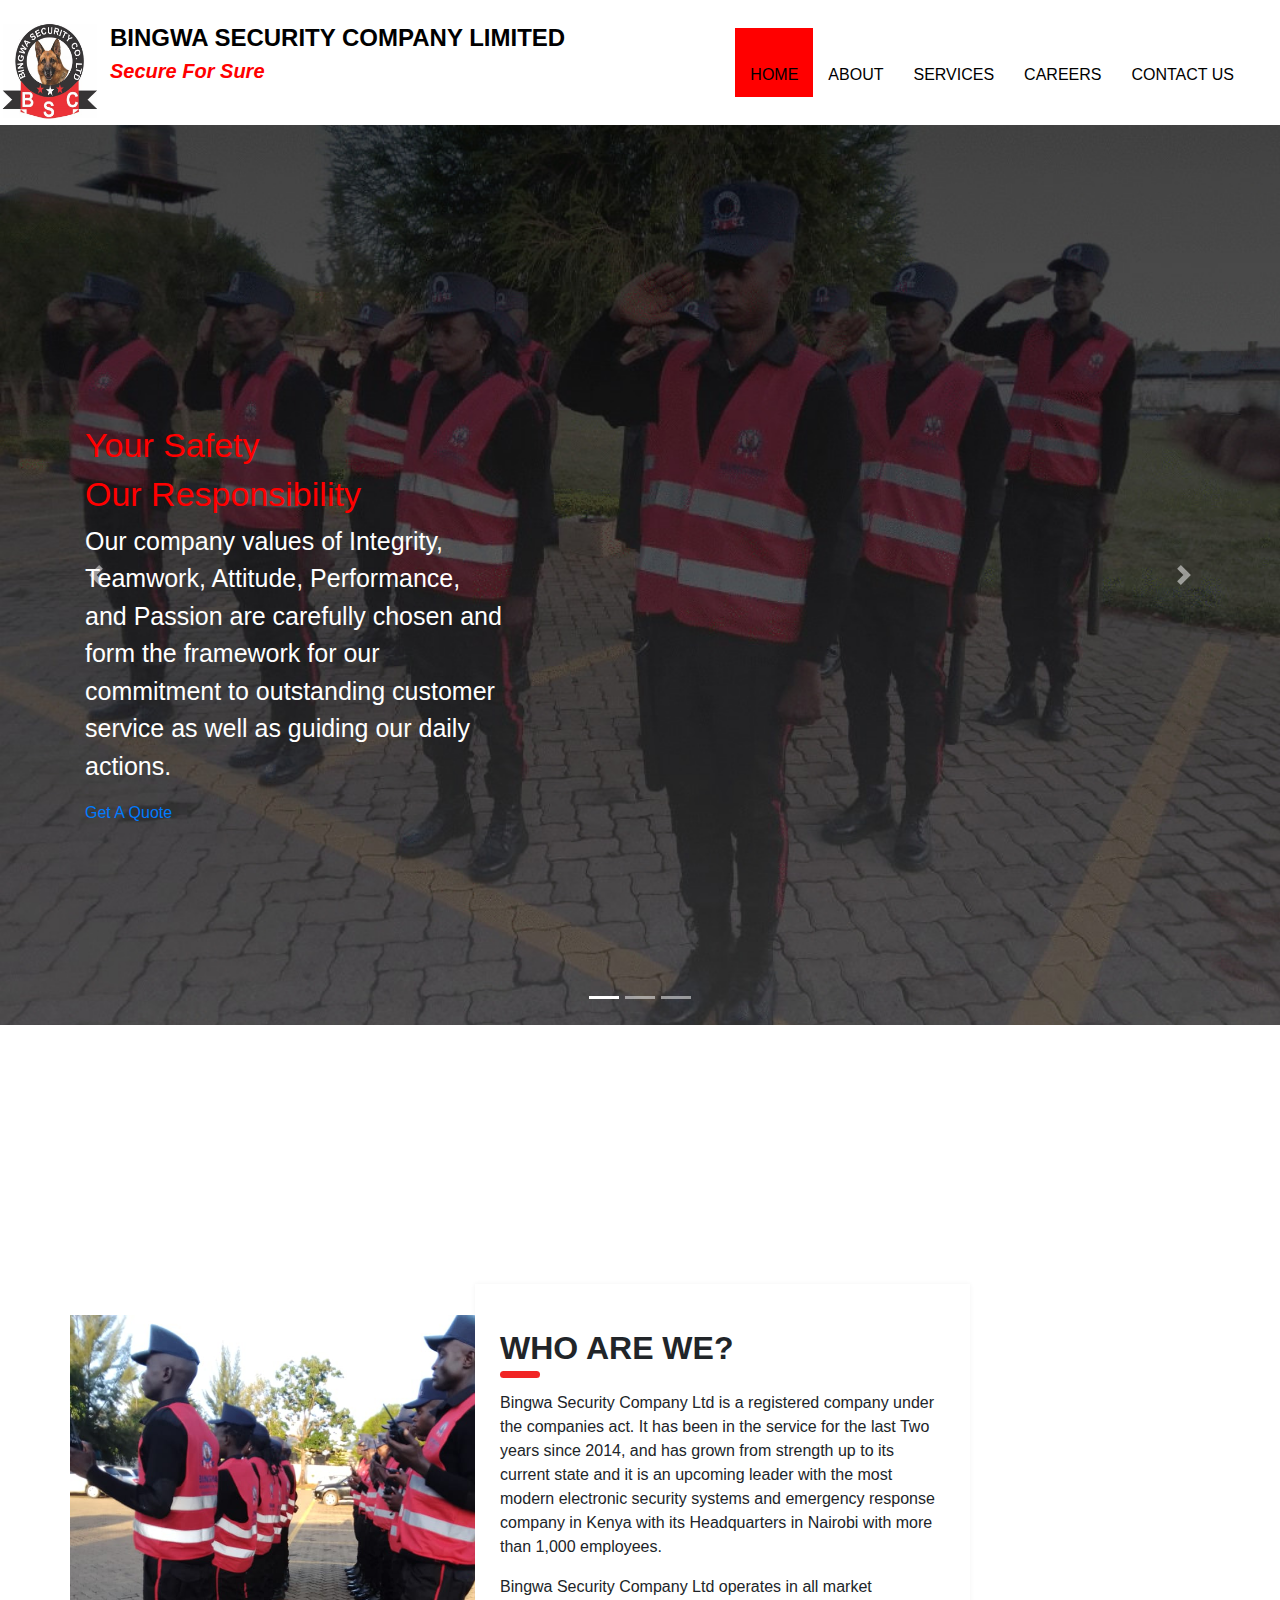
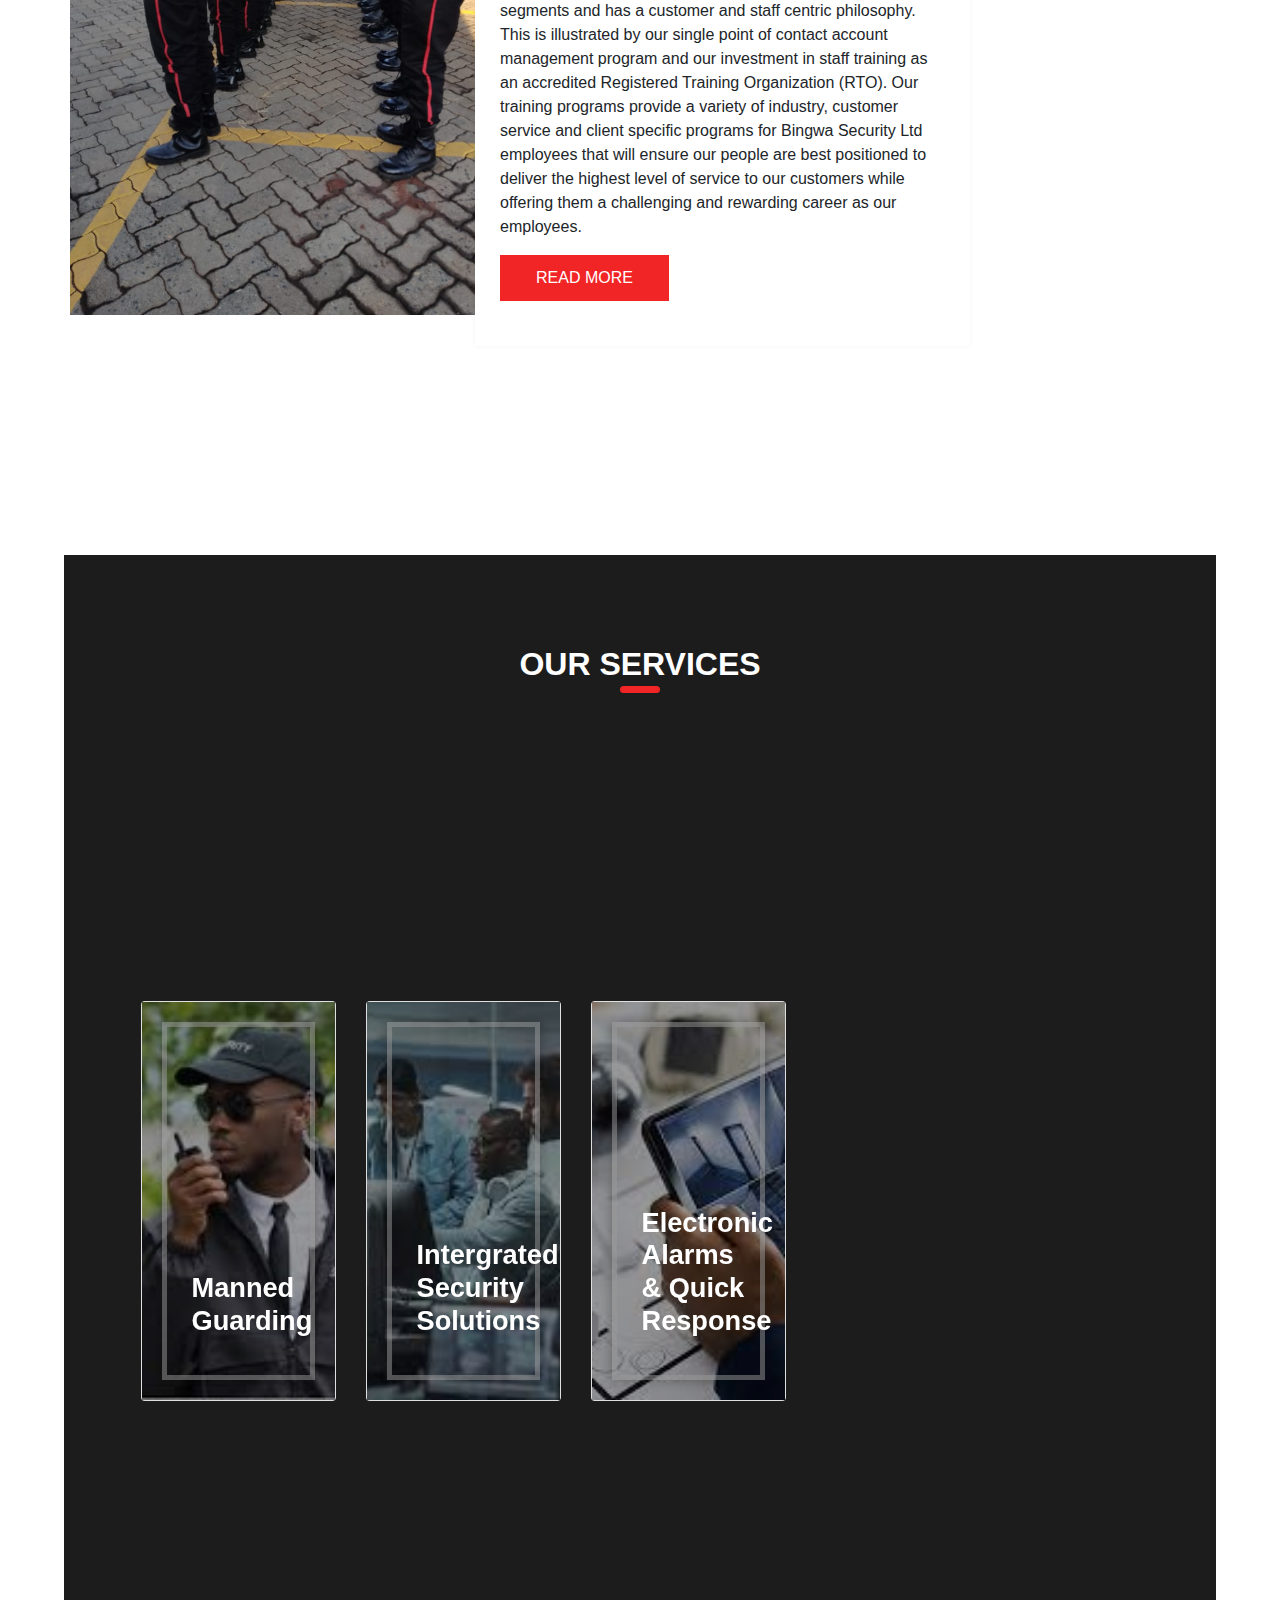
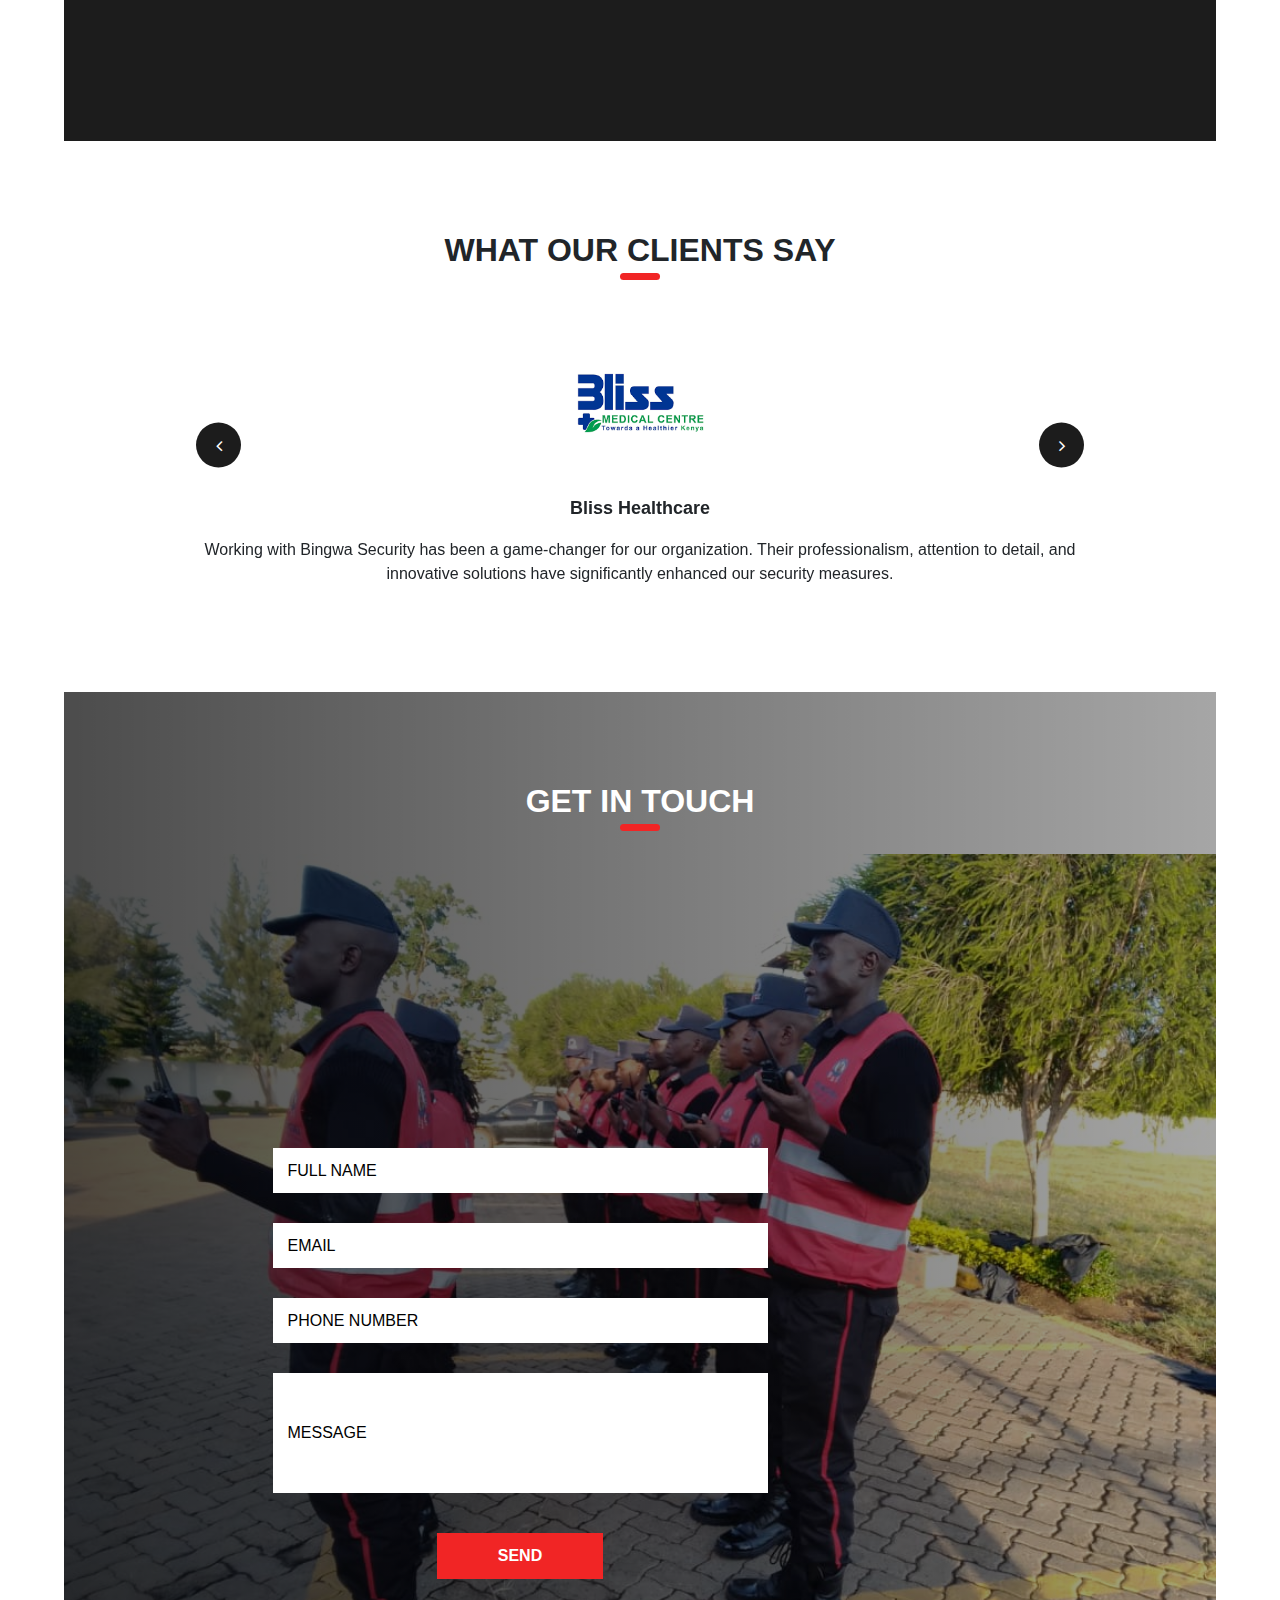
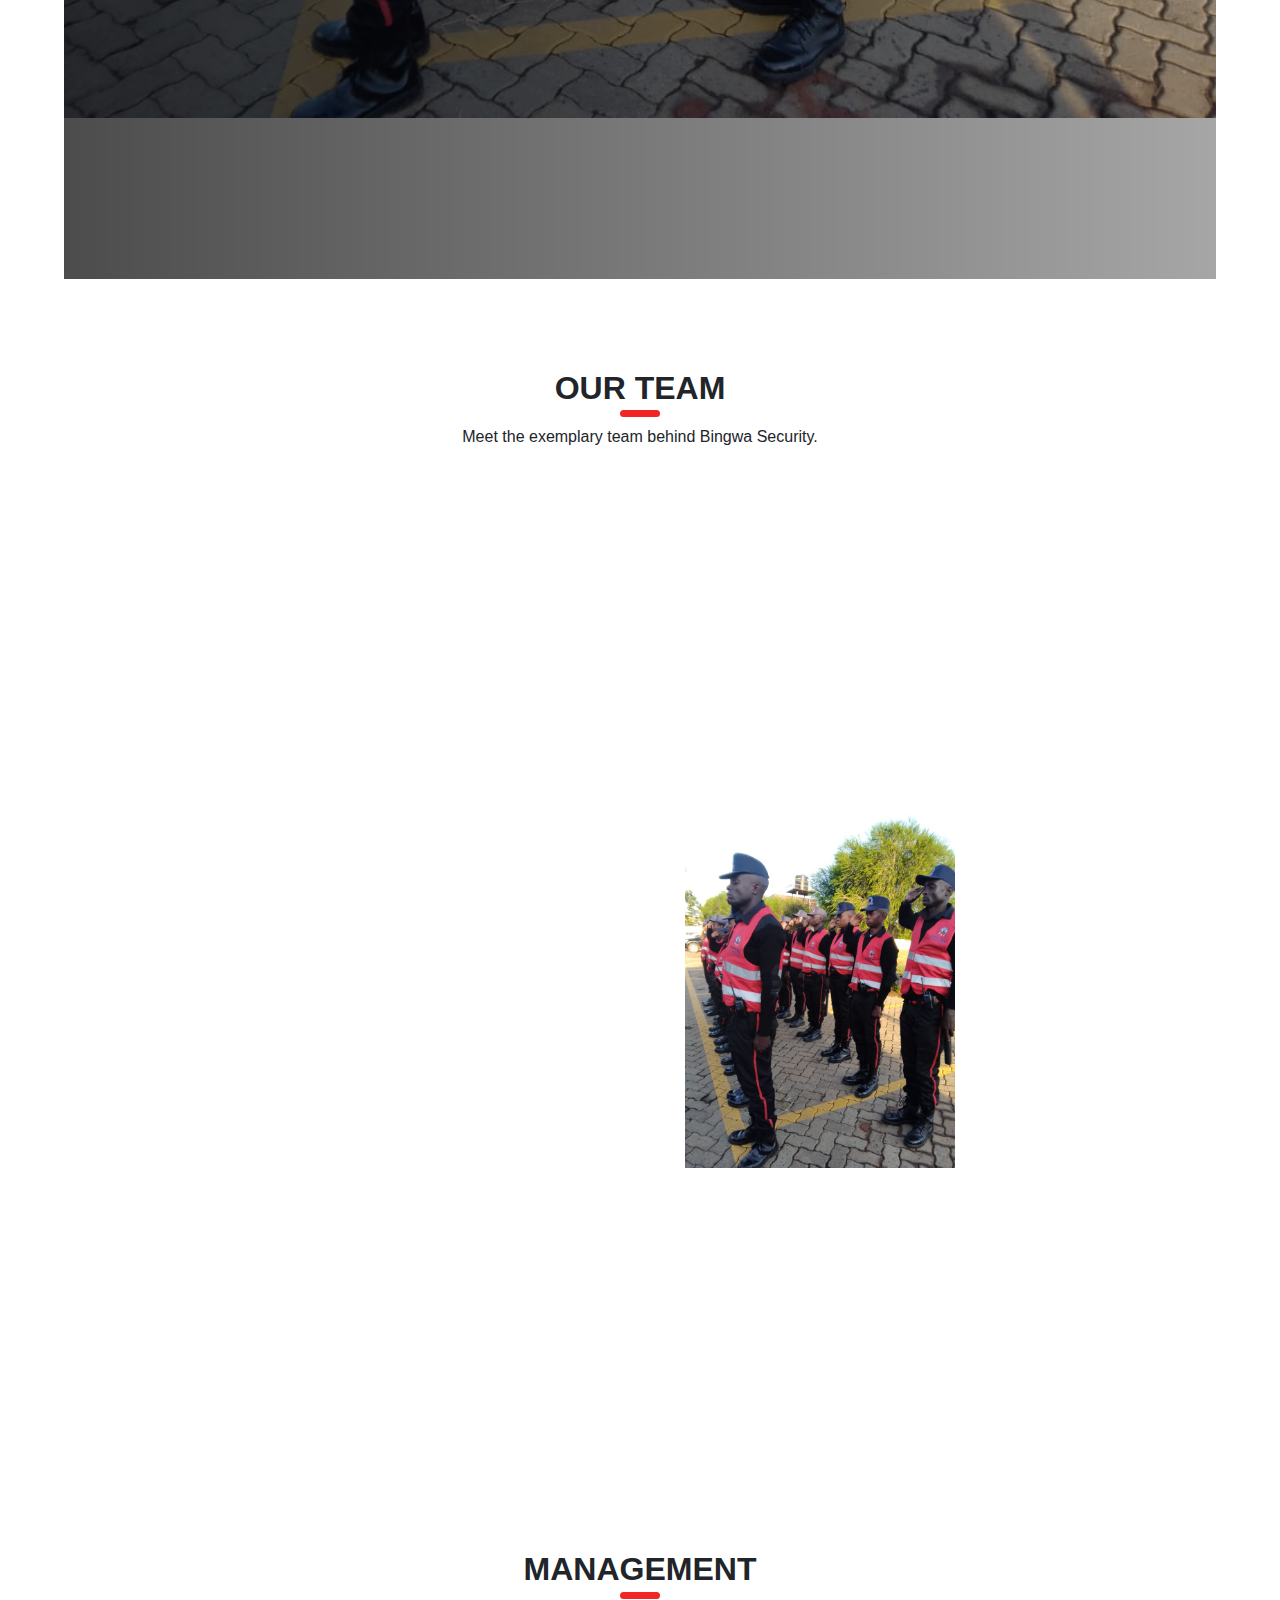
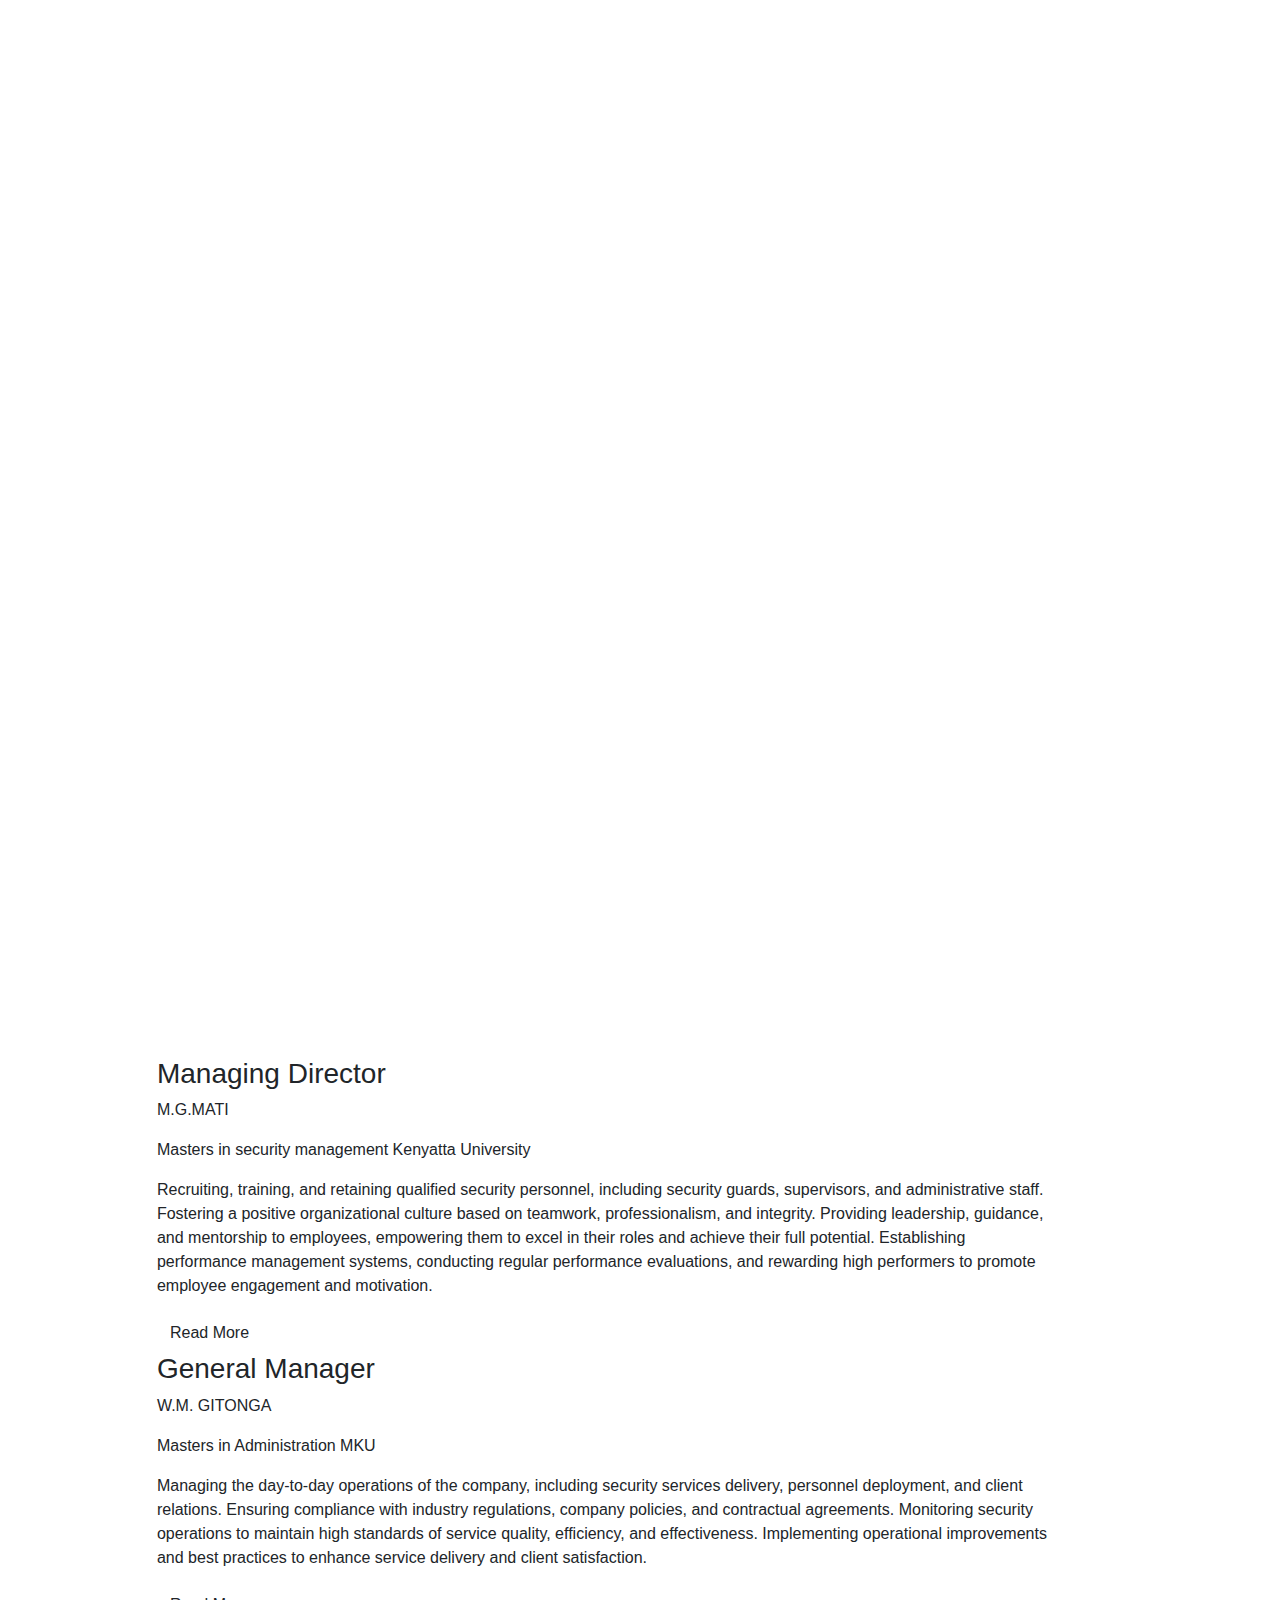
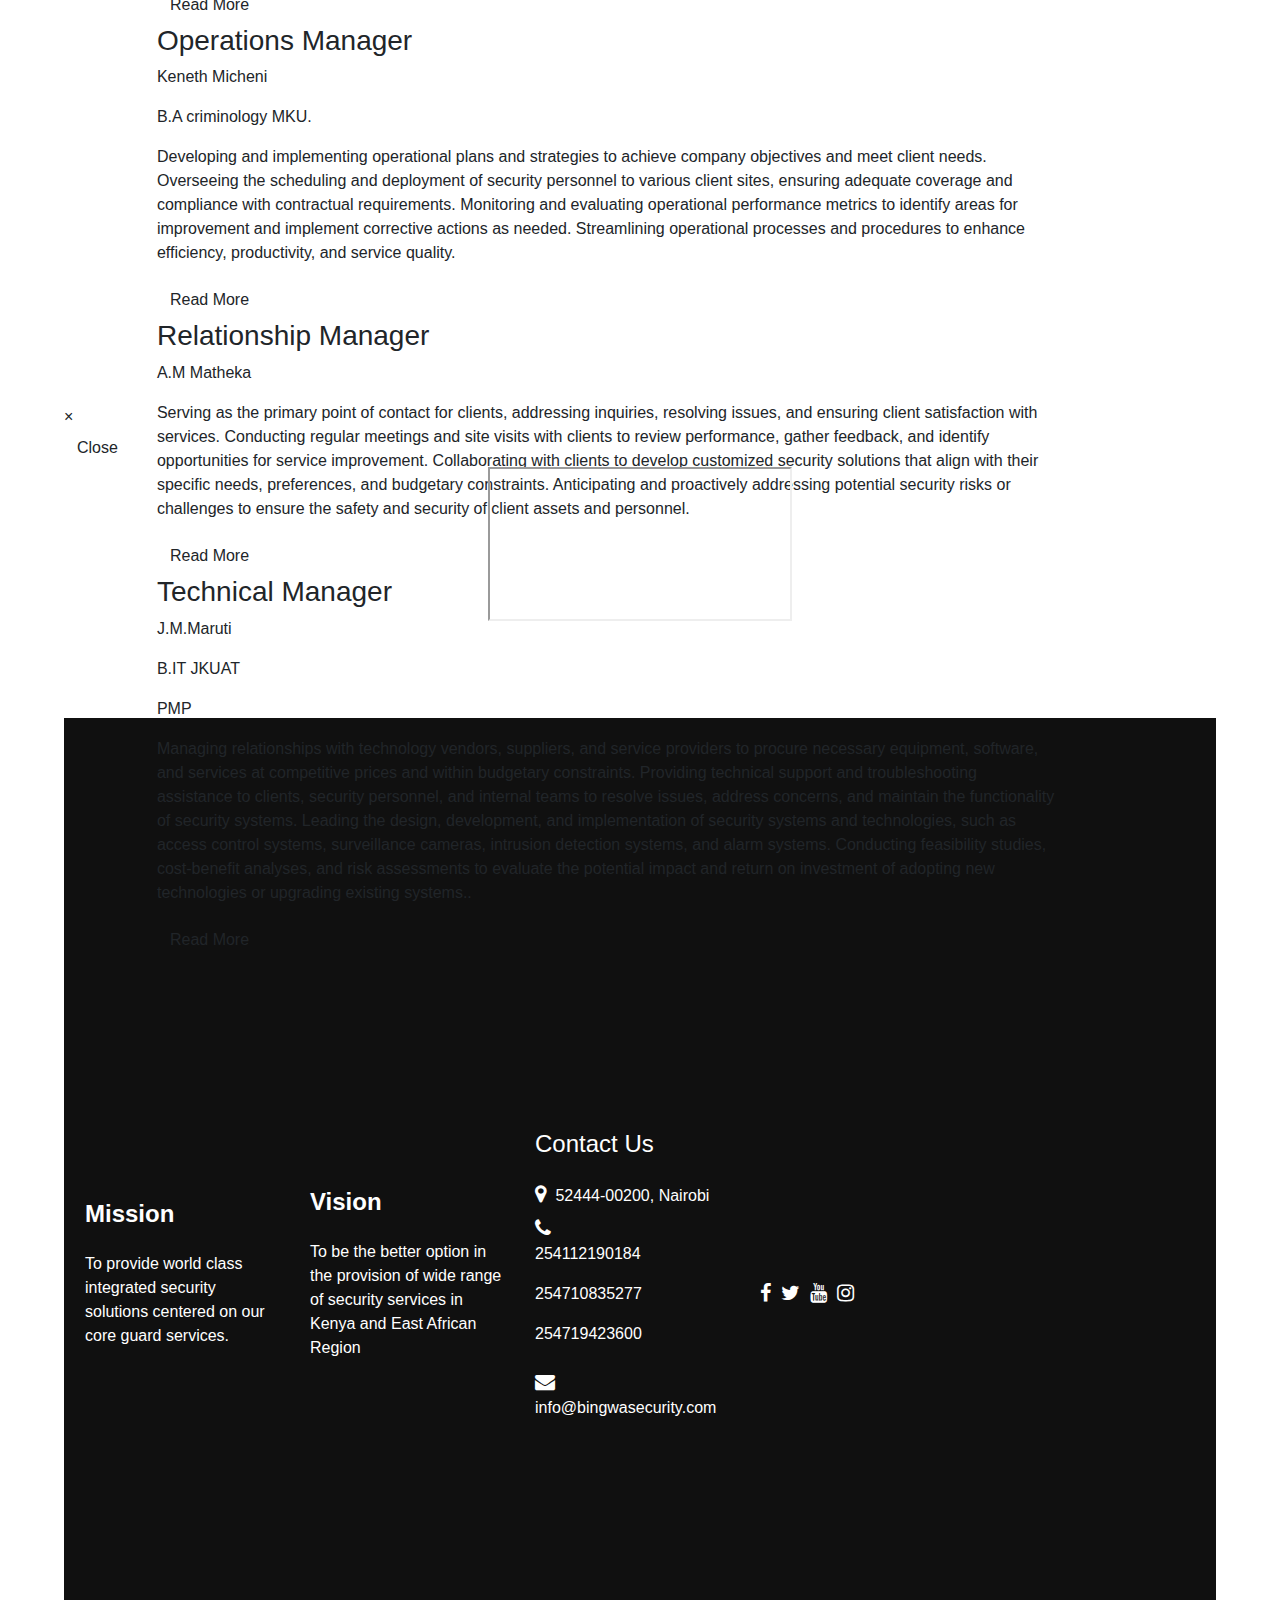
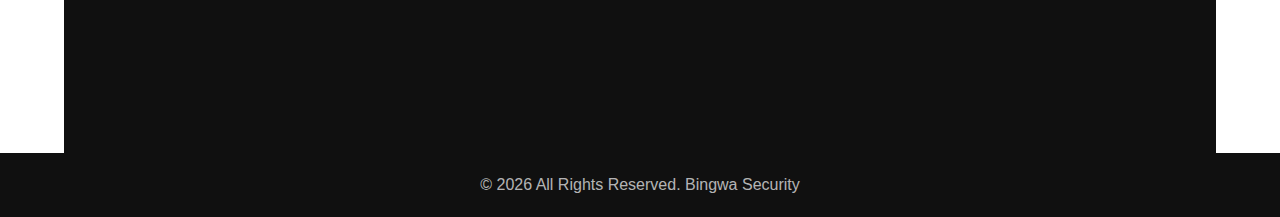
==== index.html @ 78f256ba "Update index.html" ====
<!DOCTYPE html>
<html>

<head>
  <!-- Basic -->
  <meta charset="utf-8" />
  <meta http-equiv="X-UA-Compatible" content="IE=edge" />
  <!-- Mobile Metas -->
  <meta name="viewport" content="width=device-width, initial-scale=1, shrink-to-fit=no" />
  <!-- Site Metas -->
  <meta name="keywords" content="" />
  <meta name="description" content="" />
  <meta name="author" content="" />
  <link rel="shortcut icon" href="images/logos.png" type="image/x-icon">

  
  <title>Bingwa Security</title>


  <!-- bootstrap core css -->
  <link rel="stylesheet" type="text/css" href="css/bootstrap.css" />

  <!-- fonts style -->
  <link href="https://fonts.googleapis.com/css?family=Open+Sans:400,700|Poppins:400,600,700&display=swap" rel="stylesheet" />

  <!-- Custom styles for this template -->
  <link href="css/style.css" rel="stylesheet" />
  <!-- responsive style -->
  <link href="css/responsive.css" rel="stylesheet" />
   <link rel="stylesheet" href="css/stylee.css" type="text/css">
</head>

<body>

    <div class="header_bottom">
        <div style="float: left;">
            <img src="images/logos.png" alt="" width="100" height="100">
        </div>

        <div style="float: left; margin-left: 10px;">
             <span style="white-space: normal; color: black; font-size: 24px; font-weight: bold;">BINGWA SECURITY COMPANY LIMITED</span>
            <p><span style="color: red; font-style: italic; font-size: 20px; font-weight: bold">Secure For Sure</span></p>
        </div>

        <div class="container-fluid">
            <nav class="navbar navbar-expand-md custom_nav-container">

                <button class="navbar-toggler" type="button" data-toggle="collapse" data-target="#navbarSupportedContent" aria-controls="navbarSupportedContent" aria-expanded="false" aria-label="Toggle navigation">
                    <span class=""></span>
                </button>
                <div class="collapse navbar-collapse ml-auto" id="navbarSupportedContent">
                    <ul class="navbar-nav">
                        <li class="nav-item active">
                            <a class="nav-link" href="index.html" style="color: black;">Home <span class="sr-only">(current)</span></a>
                        </li>
                        <li class="nav-item">
                            <a class="nav-link" href="about.html" style="color: black;"> About</a>
                        </li>
                        <li class="nav-item">
                            <a class="nav-link" href="service.html" style="color: black;"> Services </a>
                        </li>
                        <li class="nav-item">
                            <a class="nav-link" href="guard.php" style="color: black;"> Careers </a>
                        </li>
                        <li class="nav-item">
                            <a class="nav-link" href="contact.html" style="color: black;">Contact us</a>
                        </li>
                    </ul>
                </div>
            </nav>
        </div>
    </div>

</body>


    <!-- end header section -->
    
    <!-- slider section -->
    

    
    <!-- slider section -->
    
<!DOCTYPE html>
<html>
<head>
    <title>Responsive Hero Slider With Bootstrap 4</title>
    <meta name="viewport" content="width=device-width, initial-scale=1.0">
    <link rel="stylesheet" href="https://stackpath.bootstrapcdn.com/bootstrap/4.3.1/css/bootstrap.min.css" integrity="sha384-ggOyR0iXCbMQv3Xipma34MD+dH/1fQ784/j6cY/iJTQUOhcWr7x9JvoRxT2MZw1T" crossorigin="anonymous">
    <link rel="stylesheet" href="https://cdnjs.cloudflare.com/ajax/libs/animate.css/3.7.2/animate.min.css">
    <link rel="stylesheet" href="https://cdnjs.cloudflare.com/ajax/libs/font-awesome/5.14.0/css/all.min.css" integrity="sha512-1PKOgIY59xJ8Co8+NE6FZ+LOAZKjy+KY8iq0G4B3CyeY6wYHN3yt9PW0XpSriVlkMXe40PTKnXrLnZ9+fkDaog==" crossorigin="anonymous" />
    <link rel="stylesheet" href="stylez.css">
</head>
<body> 
  <div class="container-fluid p-0">
    <div id="carousel" class="carousel slide hero-slides" data-ride="carousel">
      <ol class="carousel-indicators">
        <li class="active" data-target="#carousel" data-slide-to="0"></li>
        <li data-target="#carousel" data-slide-to="1"></li>
        <li data-target="#carousel" data-slide-to="2"></li>
      </ol>
      <div class="carousel-inner" role="listbox">
        <div class="carousel-item active boat"style="height: 100vh; width: 100%; min-height: 350px; background: -webkit-gradient(linear, left top, right top, from(rgba(0, 0, 0, 0.8)), to(rgba(0, 0, 0, 0.35))); background: linear-gradient(to right, rgba(0, 0, 0, 0.8), rgba(0, 0, 0, 0.35)); background: no-repeat center center; background-size: cover; background-image: url('images/slider 1.jpg');">
          <div class="container h-100 d-md-block">
            <div class="row align-items-center h-100">
              <div class="col-12 col-md-9 col-lg-7 col-xl-6">
                <div class="caption animated fadeIn">
                 <h2 class="animated fadeInLeft" style="color: red; font-size: 34px;">Your Safety</h2>
<h2 class="animated fadeInLeft" style="color: red; font-size: 34px;">Our Responsibility</h2>
<p class="animated fadeInRight" style="color: white; font-size: 25px;">Our company values of Integrity, Teamwork, Attitude, Performance, and Passion are carefully chosen and form the framework for our commitment to outstanding customer service as well as guiding our daily actions.</p>

                  <a href="contact.html" class="btn-2 red-background">Get A Quote</a>
                </div>
              </div>
            </div>
          </div>
        </div>
        <div class="carousel-item sea" style="height: 100vh; width: 100%; min-height: 350px; background: -webkit-gradient(linear, left top, right top, from(rgba(0, 0, 0, 0.8)), to(rgba(0, 0, 0, 0.35))); background: linear-gradient(to right, rgba(0, 0, 0, 0.8), rgba(0, 0, 0, 0.35)); background: no-repeat center center; background-size: cover; background-image: url('images/slider 1.jpg');">
          <div class="container h-100 d-md-block">
            <div class="row align-items-center h-100">
              <div class="col-12 col-md-9 col-lg-7 col-xl-6">
                <div class="caption animated fadeIn">
                  <h2 class="animated fadeInLeft" style="color: red; font-size: 34px;">Your Safety</h2>
<h2 class="animated fadeInLeft" style="color: red; font-size: 34px;">Our Responsibility</h2>
<p class="animated fadeInRight" style="color: white; font-size: 25px;">Our company values of Integrity, Teamwork, Attitude, Performance, and Passion are carefully chosen and form the framework for our commitment to outstanding customer service as well as guiding our daily actions.</p>

                  <div class="btn-box">
                      <a href="contact.html" class="btn-2 red-background">Get A Quote</a>
                    </div>
                </div>
              </div>
            </div>
          </div>
        </div>
        <div class="carousel-item river" style="height: 100vh; width: 100%; min-height: 350px; background: -webkit-gradient(linear, left top, right top, from(rgba(0, 0, 0, 0.8)), to(rgba(0, 0, 0, 0.35))); background: linear-gradient(to right, rgba(0, 0, 0, 0.8), rgba(0, 0, 0, 0.35)); background: no-repeat center center; background-size: cover; background-image: url('images/slider 1.jpg');">
          <div class="container h-100 d-md-block">
            <div class="row align-items-center h-100">
              <div class="col-12 col-md-9 col-lg-7 col-xl-6">
                <div class="caption animated fadeIn">
                  <h2 class="animated fadeInLeft" style="color: red; font-size: 34px;">Your Safety</h2>
<h2 class="animated fadeInLeft" style="color: red; font-size: 34px;">Our Responsibility</h2>
<p class="animated fadeInRight" style="color: white; font-size: 25px;">Our company values of Integrity, Teamwork, Attitude, Performance, and Passion are carefully chosen and form the framework for our commitment to outstanding customer service as well as guiding our daily actions.</p>
                  <div class="btn-box">
                     <a href="contact.html" class="btn-2 red-background">Get A Quote</a>
                    </div>
                </div>
              </div>
            </div>
          </div>
        </div>
      </div>
      <a class="carousel-control-prev" href="#carousel" role="button" data-slide="prev">
        <span class="carousel-control-prev-icon" aria-hidden="true"></span>
        <span class="sr-only">Previous</span>
      </a>
      <a class="carousel-control-next" href="#carousel" role="button" data-slide="next">
        <span class="carousel-control-next-icon" aria-hidden="true"></span>
        <span class="sr-only">Next</span>
      </a>
    </div>
</div>


<script src="https://code.jquery.com/jquery-3.3.1.slim.min.js" integrity="sha384-q8i/X+965DzO0rT7abK41JStQIAqVgRVzpbzo5smXKp4YfRvH+8abtTE1Pi6jizo" crossorigin="anonymous"></script>
<script src="https://cdnjs.cloudflare.com/ajax/libs/popper.js/1.14.7/umd/popper.min.js" integrity="sha384-UO2eT0CpHqdSJQ6hJty5KVphtPhzWj9WO1clHTMGa3JDZwrnQq4sF86dIHNDz0W1" crossorigin="anonymous"></script>
<script src="https://stackpath.bootstrapcdn.com/bootstrap/4.3.1/js/bootstrap.min.js" integrity="sha384-JjSmVgyd0p3pXB1rRibZUAYoIIy6OrQ6VrjIEaFf/nJGzIxFDsf4x0xIM+B07jRM" crossorigin="anonymous"></script>
<script type="text/javascript" scr="https://cdnjs.cloudflare.com/ajax/libs/animateCSS/1.2.2/jquery.animatecss.min.js"></script>
 
</body>
</html>

  <!-- about section -->

  <section class="about_section layout_padding">
    <div class="container">
      <div class="row">
        <div class="col-md-6 px-0">
          <div class="img_container">
            <div class="img-box">
              <img src="images/3.jpg" alt="" />
            </div>
          </div>
        </div>
        <div class="col-md-6 px-0">
          <div class="detail-box">
            <div class="heading_container ">
              <h2>
                Who Are We?
              </h2>
            </div>
            <p>
              Bingwa Security Company Ltd is a registered company under the companies act. It has been in
              the service for the last Two years since 2014, and has grown from strength up to its current state
              and it is an upcoming leader with the most modern electronic security systems and emergency
              response company in Kenya with its Headquarters in Nairobi with more than 1,000 employees.
              <p>
                Bingwa Security Company Ltd operates in all market segments and has a customer and staff
              centric philosophy. This is illustrated by our single point of contact account management program
              and our investment in staff training as an accredited Registered Training Organization (RTO). Our
              training programs provide a variety of industry, customer service and client specific programs for
              Bingwa Security Ltd employees that will ensure our people are best positioned to deliver the
              highest level of service to our customers while offering them a challenging and rewarding career as
              our employees.
            </p>
            </p>
            <div class="btn-box">
              <a href="about.html">
                Read More
              </a>
            </div>
          </div>
        </div>
      </div>
    </div>
  </section>

  <!-- end about section -->

  <!-- service section -->
<style>
        @import url('https://fonts.googleapis.com/css2?family=Oswald:wght@200;600&display=swap');

        $transition-time: 2.3s;

        body{
            font-family: 'Oswald', sans-serif;
            background-color: #212121;
        }

        section{
            width: 90%;
            max-width: 1200px;
            margin: 0 auto;
        }

        .row{
            align-items: center;
            height: 100vh;
        }

        .card{
            position: relative;
            height: 400px;
            width: 100%;
            margin: 10px 0;
            transition: ease all $transition-time;
            perspective: 1200px;
        }

        .card:hover .cover{
            transform: rotateX(0deg) rotateY(-180deg);
        }

        .cover{
            position: absolute;
            height: 100%;
            width: 100%;
            transform-style: preserve-3d;
            transition: ease all $transition-time;
            background-size: cover;
            background-position: center center;
            background-repeat: no-repeat;
        }

        .cover:before{
            content: '';
            position: absolute;
            border: 5px solid rgba(255,255,255,.5);
            box-shadow: 0 0 12px rgba(0,0,0,.3); 
            top:20px;
            left:20px;
            right:20px;
            bottom:20px;
            z-index: 2;
            transition: ease all $transition-time;
            transform-style: preserve-3d;
            transform: translateZ(0px);
        }

        .cover:after{
            content: '';
            position: absolute;
            top:0px;
            left:0px;
            right:0px;
            bottom:0px;
            z-index: 2;
            transition: ease all 1.3s;
            background: rgba(0,0,0,.4);
        }

        .item-a{
            background-image: url('images/imagesy.jpeg');
        }

        .item-b{
            background-image: url('images/z1.jpeg');
        }

        .item-c{
            background-image: url('images/z4.jpeg');
        }

        .cover h1{
            font-weight: 600;
            position: absolute;
            bottom: 55px;
            left: 50px;
            color: white;
            transform-style: preserve-3d;
            transition: ease all $transition-time;
            z-index:3;
            font-size: 1.7em;
            transform: translateZ(0px);
        }

        .price{
            font-weight: 200;
            position: absolute;
            top: 55px;
            right: 50px;
            color: white;
            transform-style: preserve-3d;
            transition: ease all $transition-time;
            z-index:4;
            font-size: 2em;
            transform: translateZ(0px);
        }

        .card-back{
            position: absolute;
            height: 100%;
            width: 100%;
            background: #0b0f08;
            transform-style: preserve-3d;
            transition: ease all $transition-time;
            transform: translateZ(-1px);
            display: flex;
            align-items: center;
            justify-content: center;
        }

        .card-back a{
            transform-style: preserve-3d;
            transition: ease transform $transition-time, ease background .5s;
            transform: translateZ(-1px) rotatey(-180deg);
            background: transparent;
            border: 1px solid white;
            font-weight: 200;
            font-size: 1.3em;
            color: white;
            padding: 14px 32px;
            outline: none;
            text-decoration: none;
        }

        .card-back a:hover{
            background-color: white;
            color: #0b0f08;
        }
    </style>
 <!-- service section -->

  <section class="service_section layout_padding">
    <div class="container">
      <div class="heading_container heading_center">
        <h2>
          Our services
        </h2>
      </div>
     <section>
	<div class="row">
	<div class="col-md-3 col-sm-3 col-xs-2">	
			<div class="card">
				<div class="cover item-a">
					<h1>Manned<br>Guarding</h1>
					
					<div class="card-back">
		
						<a href="#">View detail</a>
					</div>
				</div>
			</div>
		</div>
		<div class="col-md-3 col-sm-3 col-xs-2">
			<div class="card">
				<div class="cover item-b">
					<h1>Intergrated<br>Security<br>Solutions</h1>
					
					<div class="card-back">
						<a href="#">View detail</a>
					</div>
				</div>
			</div>
		</div>
		<div class="col-md-3 col-sm-3 col-xs-2">
			<div class="card">
				<div class="cover item-c">
					<h1>Electronic Alarms<br>& Quick Response</h1>
					
					<div class="card-back">
						<a href="#">View detail</a>
					</div>
				</div>
			</div>
		</div>
	</div>
</section>
  </div>
  </section>

  <!-- end service section -->


  <!-- end service section -->


  <!-- client section -->

  <section class="client_section layout_padding">
    <div class="container ">
      <div class="heading_container heading_center">
        <h2>
          What our clients say
        </h2>
      </div>
      <div id="carouselExampleControls" class="carousel slide" data-ride="carousel">
        <div class="carousel-inner">
          <div class="carousel-item active">
            <div class="box">
              <div class="img-box">
                <img src="images/bliss.png" alt="">
              </div>
              <div class="detail-box">
                <h4>
                  Bliss Healthcare
                </h4>
                <p>
                  Working with Bingwa Security has been a game-changer for our organization. Their professionalism, attention to detail, and innovative solutions have significantly enhanced our security measures.
                </p>
              </div>
            </div>
          </div>
          <div class="carousel-item ">
            <div class="box">
              <div class="img-box">
                <img src="images/LC.png" alt="">
              </div>
              <div class="detail-box">
                <h4>
                  LifeCare Hospital Bungoma
                </h4>
                <p>
                  Impressive professionalism and attention to detail! Bingwa Security's team worked seamlessly with ours, providing tailored solutions that fit our unique needs perfectly
                </p>
              </div>
            </div>
          </div>
          <div class="carousel-item ">
            <div class="box">
              <div class="img-box">
                <img src="images/esidai.png" alt="">
              </div>
              <div class="detail-box">
                <h4>
                  Maka Flats
                </h4>
                <p>
                  From risk assessment to implementation, Bingwa Security exceeded our expectations at every turn. Their proactive approach and dedication to our security goals have been invaluable.
                </p>
            </div>
          </div>
        </div>
           <div class="carousel-item ">
            <div class="box">
              <div class="img-box">
                <img src="images/church.png" alt="">
              </div>
              <div class="detail-box">
                <h4>
                  Globallight Ministries
                </h4>
                <p>
                  Choosing Bingwa Security was one of the best decisions we made. Their expertise and reliability have brought peace of mind to our organization, allowing us to focus on what matters most.
                </p>
              </div>
            </div>
          </div>
         <div class="carousel-item ">
            <div class="box">
              <div class="img-box">
                <img src="images/maka.png" alt="">
              </div>
              <div class="detail-box">
                <h4>
                  Esidai Apartments
                </h4>
                <p>
                  Bingwa Security's commitment to excellence sets them apart. Their team's professionalism and proactive approach make them an indispensable partner in safeguarding our assets.
                </p>
            </div>
          </div>
        </div>
        <div class="carousel_btn-box">
          <a class="carousel-control-prev" href="#carouselExampleControls" role="button" data-slide="prev">
            <i class="fa fa-angle-left" aria-hidden="true"></i>
            <span class="sr-only">Previous</span>
          </a>
          <a class="carousel-control-next" href="#carouselExampleControls" role="button" data-slide="next">
            <i class="fa fa-angle-right" aria-hidden="true"></i>
            <span class="sr-only">Next</span>
          </a>
        </div>
      </div>
    </div>
  </section>

  <!-- end client section -->

  <!-- contact section -->

  <section class="contact_section layout_padding">
    <div class="contact_bg_box">
      <div class="img-box">
        <img src="images/1.jpg" alt="">
      </div>
    </div>
    <div class="container">
      <div class="heading_container heading_center">
        <h2>
          Get In touch
        </h2>
      </div>
      <div class="">
        <div class="row">
          <div class="col-md-7 mx-auto">
           <form action="https://formsubmit.co/info@bingwasecurity.com" method="POST" />
              <div class="contact_form-container">
                <div>
                  <div>
  <input type="text" placeholder="Full Name" name="full_name" />
</div>
<div>
  <input type="email" placeholder="Email" name="email" />
</div>
<div>
  <input type="text" placeholder="Phone Number" name="phone_number" />
</div>
<div class="">
  <input type="text" placeholder="Message" class="message_input" name="message" />
</div>

                  <div class="btn-box ">
                    <button type="submit">
                      Send
                    </button>
                  </div>
                </div>
              </div>
            </form>
          </div>
        </div>
      </div>
    </div>
  </section>

  <!-- end contact section -->

  <!-- team section -->

  <section class="team_section layout_padding">
    <div class="container">
      <div class="heading_container heading_center">
        <h2>
          Our Team
        </h2>
        <p>
          Meet the exemplary team behind Bingwa Security.
        </p>
      </div>
      <div class="row">
        <div class="col-md-4 col-sm-6 mx-auto ">
          <div class="box">
            <div class="img-box">
              <img src="images/ute.jpg" alt="">
            </div>
          </div>
        </div>
        <div class="col-md-4 col-sm-6 mx-auto ">
          <div class="box">
            <div class="img-box">
              <img src="images/office.jpg" alt="">
            </div>
          </div>
        </div>
        <div class="col-md-4 col-sm-6 mx-auto ">
          <div class="box">
            <div class="img-box">
              <img src="images/13.jpg" alt="">
            </div>
          </div>
        </div>
      </div>
      <div class="btn-box">
      </div>
    </div>
 <section class="team_section layout_padding">
    <div class="container">
      <div class="heading_container heading_center">
        <h2>
          Management
        </h2>  
        </div>
 <section class="services">
    <div class="container">
       <div class="row">

           </div>
       </div>
       <div class="row">
          <div class="service-items">
              <div class="row">
                 <!-- item start -->
                 <div class="item">
                    <div class="item-inner">
                       <h3>Managing Director</h3>
                       <p>M.G.MATI</p>
                       <div class="read-more-cont">
                          <p>Masters in security management Kenyatta University</p>
<p>Recruiting, training, and retaining qualified security personnel, including security guards, supervisors, and administrative staff.
Fostering a positive organizational culture based on teamwork, professionalism, and integrity.
Providing leadership, guidance, and mentorship to employees, empowering them to excel in their roles and achieve their full potential.
Establishing performance management systems, conducting regular performance evaluations, and rewarding high performers to promote employee engagement and motivation.</p>
                          
                       </div>
                       <button class="btn" type="button">Read More</button>
                    </div>
                 </div>
                 <!-- item end -->
                 <!-- item start -->
                 <div class="item">
                    <div class="item-inner">
                       <h3>General Manager</h3>
                       <p>W.M. GITONGA</p>
                       <div class="read-more-cont">
                         <p>Masters in Administration MKU</p>
Managing the day-to-day operations of the company, including security services delivery, personnel deployment, and client relations.
Ensuring compliance with industry regulations, company policies, and contractual agreements.
Monitoring security operations to maintain high standards of service quality, efficiency, and effectiveness.
Implementing operational improvements and best practices to enhance service delivery and client satisfaction.</p>
                        
                       </div>
                       <button class="btn" type="button">Read More</button>
                    </div>
                 </div>
                 <!-- item end -->
                 <!-- item start -->
                 <div class="item">
                    <div class="item-inner">
                       <h3>Operations Manager</h3>
                       <p>Keneth Micheni</p>
                       <div class="read-more-cont">
                          <p>B.A criminology MKU.</p>
                          <p>Developing and implementing operational plans and strategies to achieve company objectives and meet client needs.
Overseeing the scheduling and deployment of security personnel to various client sites, ensuring adequate coverage and compliance with contractual requirements.
Monitoring and evaluating operational performance metrics to identify areas for improvement and implement corrective actions as needed.
Streamlining operational processes and procedures to enhance efficiency, productivity, and service quality.</p>
                       </div>
                       <button class="btn" type="button">Read More</button>
                    </div>
                 </div>
                 <!-- item end -->
                   <div class="item">
                    <div class="item-inner">
                       <h3>Relationship Manager</h3>
                       <p>A.M Matheka</p>
                       <div class="read-more-cont">
                         <p></p>
Serving as the primary point of contact for clients, addressing inquiries, resolving issues, and ensuring client satisfaction with services.
Conducting regular meetings and site visits with clients to review performance, gather feedback, and identify opportunities for service improvement.
Collaborating with clients to develop customized security solutions that align with their specific needs, preferences, and budgetary constraints.
Anticipating and proactively addressing potential security risks or challenges to ensure the safety and security of client assets and personnel.</p>
                        
                       </div>
                       <button class="btn" type="button">Read More</button>
                    </div>
                 </div>
                 <!-- item end -->
                 <!-- item start -->
                  <div class="item">
                    <div class="item-inner">
                       <h3>Technical Manager</h3>
                       <p>J.M.Maruti</p>
                       <div class="read-more-cont">
                         <p>B.IT JKUAT</p>
                         <p>PMP</p>
Managing relationships with technology vendors, suppliers, and service providers to procure necessary equipment, software, and services at competitive prices and within budgetary constraints.
Providing technical support and troubleshooting assistance to clients, security personnel, and internal teams to resolve issues, address concerns, and maintain the functionality of security systems.
Leading the design, development, and implementation of security systems and technologies, such as access control systems, surveillance cameras, intrusion detection systems, and alarm systems.
Conducting feasibility studies, cost-benefit analyses, and risk assessments to evaluate the potential impact and return on investment of adopting new technologies or upgrading existing systems..</p>
                        
                       </div>
                       <button class="btn" type="button">Read More</button>
                    </div>
                 </div>
                 <!-- item end -->
              </div>
          </div>
       </div>
    </div>
 </section>

  <!-- read more popup box start -->
   <div class="popup-box">
      <div class="popup-content">
          <div class="popup-header">
             <h3></h3>
             <span class="popup-close-icon">&times;</span>
          </div>
          <div class="popup-body">
            
          </div>
          <div class="popup-footer">
            <button class="btn popup-close-btn">Close</button>
          </div>
      </div>
   </div>
   <div style="text-align: center;">
  <iframe src=""></iframe>
</div>

  </section>

  <!-- end team section -->

  <!-- info section -->
  <section class="info_section ">
    <div class="container">
      <div class="row">
        <div class="col-md-3">
          <div class="info_logo">
            <a class="navbar-brand" href="index.html">
              <span>
                Mission
              </span>
            </a>
            <p>
              To provide world class integrated security solutions centered on our core
guard services.
            </p>
          </div>
        </div>
        <div class="col-md-3">
          <div class="info_logo">
            <a class="navbar-brand" href="index.html">
              <span>
                Vision
              </span>
            </a>
            <p>
              To be the better option in the provision of wide range of security services in
Kenya and East African Region
            </p>
          </div>
        </div>
        <div class="col-md-3">
          <div class="info_info">
            <h5>
              Contact Us
            </h5>
          </div>
          <div class="info_contact">
            <a href="" class="">
              <i class="fa fa-map-marker" aria-hidden="true"></i>
              <span>
                 52444-00200, Nairobi
              </span>
            </a>
            <a href="" class="">
              <i class="fa fa-phone" aria-hidden="true"></i>
              <span>
                <p>254112190184</p>
                <p>254710835277</p>
                <p>254719423600</p>
              </span>
  
            </a>
            <a href="" class="">
              <i class="fa fa-envelope" aria-hidden="true"></i>
              <span>
                info@bingwasecurity.com
              </span>
            </a>
          </div>
        </div>
        <div class="col-md-3">
          <div class="info_form ">
            <div class="social_box">
              <a href="">
                <i class="fa fa-facebook" aria-hidden="true"></i>
              </a>
              <a href="https://twitter.com/Bingwakenya">
                <i class="fa fa-twitter" aria-hidden="true"></i>
              </a>
              <a href="">
                <i class="fa fa-youtube" aria-hidden="true"></i>
              </a>
              <a href="">
                <i class="fa fa-instagram" aria-hidden="true"></i>
              </a>
            </div>
          </div>
        </div>
      </div>
    </div>
  </section>

  <!-- end info_section -->




  <!-- footer section -->
  <footer class="container-fluid footer_section">
    <p>
      &copy; <span id="currentYear"></span> All Rights Reserved. Bingwa Security
    </p>
  </footer>
  <!-- footer section -->

  <script src="js/jquery-3.4.1.min.js"></script>
  <script src="js/bootstrap.js"></script>
  <script src="js/custom.js"></script>
  <script src="js/scriptt.js"></script>
</body>
---- css/style.css ----
@import url("font-awesome.min.css");
.header_bottom {
    width: 100%;
    height: auto;
    background-color: #fff; /* Adjust as needed */
    padding: 20px 0; /* Adjust as needed */
}
body {
  font-family: "Poppins", sans-serif;
  color: #0c0c0c;
  background-color: #ffffff;
}

.layout_padding {
  padding-top: 90px;
  padding-bottom: 90px;
}

.layout_padding2 {
  padding-top: 45px;
  padding-bottom: 45px;
}

.layout_padding2-top {
  padding-top: 45px;
}

.layout_padding2-bottom {
  padding-bottom: 45px;
}

.layout_padding-top {
  padding-top: 90px;
}

.layout_padding-bottom {
  padding-bottom: 90px;
}

.heading_container {
  display: -webkit-box;
  display: -ms-flexbox;
  display: flex;
  -webkit-box-orient: vertical;
  -webkit-box-direction: normal;
      -ms-flex-direction: column;
          flex-direction: column;
}

.heading_container h2 {
  position: relative;
  font-weight: bold;
  text-transform: uppercase;
  padding-bottom: 10px;
}

.heading_container h2::before {
  content: "";
  width: 40px;
  height: 7px;
  background-color: #f12525;;
  border-radius: 10px;
  position: absolute;
  bottom: 0;
  left: 0;
}

.heading_container.heading_center {
  -webkit-box-align: center;
      -ms-flex-align: center;
          align-items: center;
  text-align: center;
}

.heading_container.heading_center h2::before {
  left: 50%;
  -webkit-transform: translateX(-50%);
          transform: translateX(-50%);
}

/*header section*/
.hero_area {
  min-height: 100vh;
  display: -webkit-box;
  display: -ms-flexbox;
  display: flex;
  -webkit-box-orient: vertical;
  -webkit-box-direction: normal;
      -ms-flex-direction: column;
          flex-direction: column;
  position: relative;
}

.hero_bg_box {
  position: absolute;
  top: 0;
  left: 0;
  width: 100%;
  height: 100%;
  overflow: hidden;
  z-index: -1;
  display: -webkit-box;
  display: -ms-flexbox;
  display: flex;
  -webkit-box-pack: center;
      -ms-flex-pack: center;
          justify-content: center;
}

.hero_bg_box .img-box {
  width: 100%;
}

.hero_bg_box .img-box img {
  min-width: 100%;
  min-height: 100%;
}

.hero_bg_box::before {
  content: "";
  position: absolute;
  top: 0;
  left: 0;
  width: 100%;
  height: 100%;
  background: -webkit-gradient(linear, left top, right top, from(rgba(0, 0, 0, 0.8)), to(rgba(0, 0, 0, 0.35)));
  background: linear-gradient(to right, rgba(0, 0, 0, 0.8), rgba(0, 0, 0, 0.35));
}

.sub_page .hero_area {
  min-height: auto;
}

.sub_page .custom_nav-container.navbar-expand-lg .navbar-nav .nav-item .nav-link {
  padding-bottom: 21px;
}

.hero_area.sub_pages {
  height: auto;
}

.header_section {
  padding: 0;
}

.header_section .container-fluid {
  padding-right: 25px;
  padding-left: 25px;
}

.header_section .nav_container {
  margin: 0 auto;
}

.header_top {
  background-color: #1c1c1c;
  padding: 15px 0;
}

.header_top .contact_link-container {
  display: -webkit-box;
  display: -ms-flexbox;
  display: flex;
  -webkit-box-pack: justify;
      -ms-flex-pack: justify;
          justify-content: space-between;
}

.header_top .contact_link-container a {
  display: -webkit-box;
  display: -ms-flexbox;
  display: flex;
  -webkit-box-align: center;
      -ms-flex-align: center;
          align-items: center;
  color: #ffffff;
  font-size: 15px;
}

.header_top .contact_link-container a i {
  font-size: 20px;
  color: #f12525;;
  margin-right: 5px;
}

#navbarSupportedContent {
  -webkit-box-pack: justify;
      -ms-flex-pack: justify;
          justify-content: space-between;
}

.custom_nav-container {
  z-index: 99999;
  padding: 0;
}

.custom_nav-container .navbar-nav {
  margin-left: auto;
}

.custom_nav-container .navbar-nav .nav-item .nav-link {
  padding: 0;
  padding: 35px 15px 10px 15px;
  color: #ffffff;
  text-align: center;
  text-transform: uppercase;
  -webkit-transition: all .2s;
  transition: all .2s;
}

.custom_nav-container .navbar-nav .nav-item:hover .nav-link, .custom_nav-container .navbar-nav .nav-item.active .nav-link {
  background-color: red;
}

a,
a:hover,
a:focus {
  text-decoration: none;
}

a:hover,
a:focus {
  color: initial;
}

.btn,
.btn:focus {
  outline: none !important;
  -webkit-box-shadow: none;
          box-shadow: none;
}

.navbar-brand {
  display: -webkit-box;
  display: -ms-flexbox;
  display: flex;
  -webkit-box-orient: vertical;
  -webkit-box-direction: normal;
      -ms-flex-direction: column;
          flex-direction: column;
  -webkit-box-align: center;
      -ms-flex-align: center;
          align-items: center;
}

.navbar-brand span {
  font-weight: bold;
  color: #ffffff;
  font-size: 24px;
}

.custom_nav-container .navbar-toggler {
  floqat: right;
}

.custom_nav-container .navbar-toggler {
  padding: 0;
  width: 37px;
  height: 42px;
  -webkit-transition: all 0.3s;
  transition: all 0.3s;
}

.custom_nav-container .navbar-toggler span {
  display: block;
  width: 32px;
  height: 4px;
  background-color: #ffffff;
  border-radius: 15px;
  margin: 7px 0;
  -webkit-transition: all 0.3s;
  transition: all 0.3s;
  position: relative;
  transition: all 0.3s;
}

.custom_nav-container .navbar-toggler span::before, .custom_nav-container .navbar-toggler span::after {
  content: "";
  position: absolute;
  left: 0;
  height: 100%;
  width: 100%;
  background-color: #ffffff;
  border-radius: 15px;
  top: -10px;
  -webkit-transition: all 0.3s;
  transition: all 0.3s;
}

.custom_nav-container .navbar-toggler span::after {
  top: 10px;
}

.custom_nav-container .navbar-toggler[aria-expanded="true"] {
  -webkit-transform: rotate(360deg);
          transform: rotate(360deg);
}

.custom_nav-container .navbar-toggler[aria-expanded="true"] span {
  -webkit-transform: rotate(45deg);
          transform: rotate(45deg);
}

.custom_nav-container .navbar-toggler[aria-expanded="true"] span::before, .custom_nav-container .navbar-toggler[aria-expanded="true"] span::after {
  -webkit-transform: rotate(90deg);
          transform: rotate(90deg);
  top: 0;
}

/*end header section*/
/* slider section */
.slider_section {
  -webkit-box-flex: 1;
      -ms-flex: 1;
          flex: 1;
  display: -webkit-box;
  display: -ms-flexbox;
  display: flex;
  -webkit-box-orient: vertical;
  -webkit-box-direction: normal;
      -ms-flex-direction: column;
          flex-direction: column;
  -webkit-box-pack: center;
      -ms-flex-pack: center;
          justify-content: center;
  color: #ffffff;
}

.slider_section .row {
  -webkit-box-align: center;
      -ms-flex-align: center;
          align-items: center;
}

.slider_section .detail-box {
  width: 100%;
  margin: 0 auto;
}

.slider_section .detail-box h1 {
  text-transform: uppercase;
  font-size: 3rem;
  color: #ffffff;
  font-weight: 600;
}

.slider_section .detail-box h1 span {
  color: #f12525;;
}

.slider_section .detail-box p {
  margin-top: 25px;
}

.slider_section .detail-box .btn-box {
  display: -webkit-box;
  display: -ms-flexbox;
  display: flex;
  margin-top: 30px;
}

.slider_section .detail-box .btn-box a {
  width: 180px;
  text-align: center;
  margin: 5px;
}

.slider_section .detail-box .btn-box .btn-1 {
  display: inline-block;
  padding: 10px 35px;
  background-color: #ffffff;
  color: #000000;
  -webkit-transition: all 0.3s;
  transition: all 0.3s;
  border: 1px solid transparent;
}

.slider_section .detail-box .btn-box .btn-1:hover {
  background-color: transparent;
  border-color: #ffffff;
  color: #ffffff;
}

.slider_section .detail-box .btn-box .btn-2 {
  display: inline-block;
  padding: 10px 35px;
  background-color: #f12525;;
  color: #ffffff;
  -webkit-transition: all 0.3s;
  transition: all 0.3s;
  border: 1px solid transparent;
}

.slider_section .detail-box .btn-box .btn-2:hover {
  background-color: transparent;
  border-color: #f12525;;
  color: #f12525;;
}

.slider_section .img-box {
  display: -webkit-box;
  display: -ms-flexbox;
  display: flex;
}

.slider_section .img-box img {
  width: 100%;
}

.slider_section .idicator_container {
  position: relative;
}

.slider_section ol.carousel-indicators {
  margin: 0;
  bottom: -75px;
  -webkit-box-pack: end;
      -ms-flex-pack: end;
          justify-content: flex-end;
}

.slider_section ol.carousel-indicators li {
  width: 20px;
  height: 20px;
  border-radius: 100%;
  text-align: center;
  background-color: #f12525;;
  opacity: 1;
  border: none;
  margin: 0 4px;
}

.slider_section ol.carousel-indicators li.active {
  background-color: #ffffff;
}

.about_section .row {
  -webkit-box-align: center;
      -ms-flex-align: center;
          align-items: center;
}

.about_section .img_container .img-box img {
  width: 100%;
}

.about_section .detail-box {
  background-color: #ffffff;
  padding: 45px 25px;
  -webkit-box-shadow: 0 0 5px 0 rgba(0, 0, 0, 0.05);
          box-shadow: 0 0 5px 0 rgba(0, 0, 0, 0.05);
  position: relative;
  margin-left: -45px;
}

.about_section .detail-box p {
  margin-top: 5px;
}

.about_section .detail-box a {
  display: inline-block;
  padding: 10px 35px;
  background-color: #f12525;;
  color: #ffffff;
  -webkit-transition: all 0.3s;
  transition: all 0.3s;
  border: 1px solid transparent;
  text-transform: uppercase;
}

.about_section .detail-box a:hover {
  background-color: transparent;
  border-color: #f12525;;
  color: #f12525;;
}
@import url(https://fonts.googleapis.com/css?family=Open+Sans:300,400,700);
// Variables
$regal-blue: #034378;
$san-juan: #2d4e68;
$bermuda: #77d7b9;
$white: #fff;
$black: #000;
$open-sans: 'Open Sans',
sans-serif;
// clear-fix mixin
@mixin cf {
  &::before,
  &::after {
    content: '';
    display: table;
  }
  &::after {
    clear: both;
  }
}

* {
  box-sizing: border-box;
}

body {
  background-image: linear-gradient(to right, $regal-blue, $san-juan);
  -webkit-font-smoothing: antialiased;
  -moz-osx-font-smoothing: grayscale;
  height: 100vh;
  font-family: $open-sans;
}

a {
  text-decoration: none;
}

h1 {
  font-family: $open-sans;
  font-weight: 300;
}

.row {
  max-width: 900px;
  margin: 50px auto 0;
}

// Base styles
.card {
  float: left;
  padding: 0 1.7rem;
  width: 50%;
  .menu-content {
    @include cf;
    margin: 0;
    padding: 0;
    list-style-type: none;
    li {
      display: inline-block;
    }
    a {
      color: $white;
    }
    span {
      position: absolute;
      left: 50%;
      top: 0;
      font-size: 10px;
      font-weight: 700;
      font-family: 'Open Sans';
      transform: translate(-50%, 0);
    }
  }
  .wrapper {
    background-color: $white;
    min-height: 540px;
    position: relative;
    overflow: hidden;
    box-shadow: 0 19px 38px rgba($black, 0.3), 0 15px 12px rgba($black, 0.2);
    &:hover {
      .data {
        transform: translateY(0);
      }
    }
  }
  .data {
    position: absolute;
    bottom: 0;
    width: 100%;
    transform: translateY(calc(70px + 1em));
    transition: transform 0.3s;
    .content {
      padding: 1em;
      position: relative;
      z-index: 1;
    }
  }
  .author {
    font-size: 12px;
  }
  .title {
    margin-top: 10px;
  }
  .text {
    height: 70px;
    margin: 0;
  }
  input[type='checkbox'] {
    display: none;
  }
  input[type='checkbox']:checked + .menu-content {
    transform: translateY(-60px);
  }
}

// First example styles
.example-1 {
  .wrapper {
    background: url(https://images.unsplash.com/photo-1496979551903-46e46589a88b?ixlib=rb-0.3.5&ixid=eyJhcHBfaWQiOjEyMDd9&s=cda12b505afa1beb06e49d89014cbd65&auto=format&fit=crop&w=634&q=80) 20% 1% / cover no-repeat;
  }
  .date {
    position: absolute;
    top: 0;
    left: 0;
    background-color: $bermuda;
    color: $white;
    padding: 0.8em;
    span {
      display: block;
      text-align: center;
    }
    .day {
      font-weight: 700;
      font-size: 24px;
      text-shadow: 2px 3px 2px rgba($black, 0.18);
    }
    .month {
      text-transform: uppercase;
    }
    .month,
    .year {
      font-size: 12px;
    }
  }
  .content {
    background-color: $white;
    box-shadow: 0 5px 30px 10px rgba($black, 0.3);
  }
  .title {
    a {
      color: lighten($black, 50%);
    }
  }
  .menu-button {
    position: absolute;
    z-index: 999;
    top: 16px;
    right: 16px;
    width: 25px;
    text-align: center;
    cursor: pointer;
    span {
      width: 5px;
      height: 5px;
      background-color: lighten($black, 50%);
      color: lighten($black, 50%);
      position: relative;
      display: inline-block;
      border-radius: 50%;
      &::after,
      &::before {
        content: '';
        display: block;
        width: 5px;
        height: 5px;
        background-color: currentColor;
        position: absolute;
        border-radius: 50%;
      }
      &::before {
        left: -10px;
      }
      &::after {
        right: -10px;
      }
    }
  }
  .menu-content {
    text-align: center;
    position: absolute;
    top: 0;
    left: 0;
    width: 100%;
    z-index: -1;
    transition: transform 0.3s;
    transform: translateY(0);
    li {
      width: 33.333333%;
      float: left;
      background-color: $bermuda;
      height: 60px;
      position: relative;
    }
    a {
      position: absolute;
      top: 50%;
      left: 50%;
      transform: translate(-50%, -50%);
      font-size: 24px;
    }
    span {
      top: -10px;
    }
  }
}

// Second example styles
.example-2 {
  .wrapper {
    background: url(https://tvseriescritic.files.wordpress.com/2016/10/stranger-things-bicycle-lights-children.jpg) center / cover no-repeat;
    &:hover {
      .menu-content {
        span {
          transform: translate(-50%, -10px);
          opacity: 1;
        }
      }
    }
  }
  .header {
    @include cf;
    color: $white;
    padding: 1em;
    .date {
      float: left;
      font-size: 12px;
    }
  }
  .menu-content {
    float: right;
    li {
      margin: 0 5px;
      position: relative;
    }
    span {
      transition: all 0.3s;
      opacity: 0;
    }
  }
  .data {
    color: $white;
    transform: translateY(calc(70px + 4em));
  }
  .title {
    a {
      color: $white;
    }
  }
  .button {
    display: block;
    width: 100px;
    margin: 2em auto 1em;
    text-align: center;
    font-size: 12px;
    color: $white;
    line-height: 1;
    position: relative;
    font-weight: 700;
    &::after {
      content: '\2192';
      opacity: 0;
      position: absolute;
      right: 0;
      top: 50%;
      transform: translate(0, -50%);
      transition: all 0.3s;
    }
    &:hover {
      &::after {
        transform: translate(5px, -50%);
        opacity: 1;
      }
    }
  }
}
.service_section {
  background-color: #1c1c1c;
}

.service_section .heading_container {
  color: #ffffff;
}

.service_section .box {
  background-color: #ffffff;
  padding: 25px 15px;
  text-align: center;
  -webkit-box-shadow: 0 0 15px 0 rgba(0, 0, 0, 0.2);
          box-shadow: 0 0 15px 0 rgba(0, 0, 0, 0.2);
  margin-top: 45px;
}

.service_section .box .img-box svg {
  width: 75px;
  height: auto;
  fill: #1c1c1c;
}

.service_section .box .detail-box {
  margin-top: 25px;
}

.service_section .box .detail-box h6 {
  font-size: 18px;
  font-weight: bold;
  text-transform: uppercase;
  margin-bottom: 20px;
}

.service_section .box .detail-box a {
  display: inline-block;
  padding: 8px 35px;
  background-color: #f12525;;
  color: #ffffff;
  -webkit-transition: all 0.3s;
  transition: all 0.3s;
  border: 1px solid transparent;
  margin-top: 10px;
}

.service_section .box .detail-box a:hover {
  background-color: transparent;
  border-color: #f12525;;
  color: #f12525;;
}

.client_section {
  text-align: center;
}

.client_section #carouselExampleControls {
  padding: 0 10%;
}

.client_section .box {
  display: -webkit-box;
  display: -ms-flexbox;
  display: flex;
  -webkit-box-orient: vertical;
  -webkit-box-direction: normal;
      -ms-flex-direction: column;
          flex-direction: column;
  -webkit-box-align: center;
      -ms-flex-align: center;
          align-items: center;
  margin-top: 45px;
}

.client_section .box .img-box {
  width: 145px;
}

.client_section .box .img-box img {
  width: 100%;
}

.client_section .box .detail-box {
  display: -webkit-box;
  display: -ms-flexbox;
  display: flex;
  -webkit-box-orient: vertical;
  -webkit-box-direction: normal;
      -ms-flex-direction: column;
          flex-direction: column;
  -webkit-box-align: center;
      -ms-flex-align: center;
          align-items: center;
  margin-top: 20px;
}

.client_section .box .detail-box h4 {
  font-weight: bold;
  font-size: 18px;
  padding: 0 10px;
  border-bottom: 1px solid #ffffff;
}

.client_section .box .detail-box p {
  margin-top: 10px;
}

.client_section .carousel_btn-box {
  display: -webkit-box;
  display: -ms-flexbox;
  display: flex;
  -webkit-box-pack: center;
      -ms-flex-pack: center;
          justify-content: center;
}

.client_section .carousel-control-prev,
.client_section .carousel-control-next {
  position: absolute;
  top: 50%;
  width: 45px;
  height: 45px;
  border: none;
  opacity: 1;
  background-color: #1c1c1c;
  color: #ffffff;
  border-radius: 100%;
  -webkit-transform: translateY(-50%);
          transform: translateY(-50%);
  font-size: 18px;
}

.client_section .carousel-control-prev:hover,
.client_section .carousel-control-next:hover {
  background-color: #f12525;;
}

.client_section .carousel-control-prev {
  left: 0;
}

.client_section .carousel-control-next {
  left: initial;
  right: 0;
}

/* contact section */
.contact_section {
  position: relative;
  color: #ffffff;
}

.contact_section .row {
  -webkit-box-align: center;
      -ms-flex-align: center;
          align-items: center;
}

.contact_section .contact_form-container {
  margin-top: 35px;
}

.contact_section .contact_form-container input {
  border: none;
  outline: none;
  color: #000000;
  height: 45px;
  width: 100%;
  margin: 15px 0;
  padding-left: 15px;
  background-color: #ffffff;
}

.contact_section .contact_form-container input::-webkit-input-placeholder {
  color: #000000;
  text-transform: uppercase;
}

.contact_section .contact_form-container input:-ms-input-placeholder {
  color: #000000;
  text-transform: uppercase;
}

.contact_section .contact_form-container input::-ms-input-placeholder {
  color: #000000;
  text-transform: uppercase;
}

.contact_section .contact_form-container input::placeholder {
  color: #000000;
  text-transform: uppercase;
}

.contact_section .contact_form-container input.message_input {
  height: 120px;
}

.contact_section .contact_form-container .btn-box {
  display: -webkit-box;
  display: -ms-flexbox;
  display: flex;
  -webkit-box-pack: center;
      -ms-flex-pack: center;
          justify-content: center;
  margin-top: 25px;
}

.contact_section .contact_form-container button {
  display: inline-block;
  padding: 10px 60px;
  background-color: #f12525;;
  color: #ffffff;
  -webkit-transition: all 0.3s;
  transition: all 0.3s;
  border: 1px solid transparent;
  text-transform: uppercase;
  font-weight: bold;
}

.contact_section .contact_form-container button:hover {
  background-color: transparent;
  border-color: #f12525;;
  color: #f12525;;
}

.contact_bg_box {
  position: absolute;
  top: 0;
  left: 0;
  width: 100%;
  height: 100%;
  overflow: hidden;
  z-index: -1;
  display: -webkit-box;
  display: -ms-flexbox;
  display: flex;
  -webkit-box-pack: center;
      -ms-flex-pack: center;
          justify-content: center;
  -webkit-box-align: center;
      -ms-flex-align: center;
          align-items: center;
}

.contact_bg_box .img-box {
  width: 100%;
}

.contact_bg_box .img-box img {
  min-width: 100%;
  min-height: 100%;
}

.contact_bg_box::before {
  content: "";
  position: absolute;
  top: 0;
  left: 0;
  width: 100%;
  height: 100%;
  background: -webkit-gradient(linear, left top, right top, from(rgba(0, 0, 0, 0.7)), to(rgba(0, 0, 0, 0.35)));
  background: linear-gradient(to right, rgba(0, 0, 0, 0.7), rgba(0, 0, 0, 0.35));
}

/* end contact section */
.team_section .box {
  display: -webkit-box;
  display: -ms-flexbox;
  display: flex;
  -webkit-box-orient: vertical;
  -webkit-box-direction: normal;
      -ms-flex-direction: column;
          flex-direction: column;
  overflow: hidden;
  margin-top: 45px;
  position: relative;
}

.team_section .box .img-box {
  width: 100%;
}

.team_section .box .img-box img {
  width: 100%;
}

.team_section .box .detail-box {
  position: absolute;
  width: 100%;
  color: #ffffff;
  padding: 25px 15px;
  text-align: center;
  bottom: 0;
  background-color: rgba(28, 28, 28, 0.75);
}

.team_section .btn-box {
  display: -webkit-box;
  display: -ms-flexbox;
  display: flex;
  -webkit-box-pack: center;
      -ms-flex-pack: center;
          justify-content: center;
  margin-top: 45px;
}

.team_section .btn-box a {
  display: inline-block;
  padding: 10px 45px;
  background-color: #f12525;;
  color: #ffffff;
  -webkit-transition: all 0.3s;
  transition: all 0.3s;
  border: 1px solid transparent;
}

.team_section .btn-box a:hover {
  background-color: transparent;
  border-color: #f12525;;
  color: #f12525;;
}

.info_section {
  background-color: #101010;
  color: #ffffff;
  padding: 75px 0 10px 0;
}

.info_section .row > div {
  margin-bottom: 25px;
}

.info_section h5 {
  margin-bottom: 25px;
  font-size: 24px;
}

.info_section .info_logo {
  display: -webkit-box;
  display: -ms-flexbox;
  display: flex;
  -webkit-box-orient: vertical;
  -webkit-box-direction: normal;
      -ms-flex-direction: column;
          flex-direction: column;
  -webkit-box-align: start;
      -ms-flex-align: start;
          align-items: flex-start;
}

.info_section .info_logo .navbar-brand {
  padding: 0;
  margin-bottom: 20px;
}

.info_section .info_logo .navbar-brand span {
  font-size: 24px;
  color: #ffffff;
}

.info_section .info_links ul {
  padding: 0;
}

.info_section .info_links ul li {
  list-style-type: none;
}

.info_section .info_links ul li a {
  color: #ffffff;
}

.info_section .info_contact {
  display: -webkit-box;
  display: -ms-flexbox;
  display: flex;
  -webkit-box-orient: vertical;
  -webkit-box-direction: normal;
      -ms-flex-direction: column;
          flex-direction: column;
}

.info_section .info_contact a {
  color: #ffffff;
  margin-bottom: 10px;
}

.info_section .info_contact a i {
  font-size: 20px;
  margin-right: 5px;
}

.info_section .info_form form input {
  outline: none;
  border: none;
  width: 100%;
  padding: 7px 10px;
  border-radius: 30px;
}

.info_section .info_form form button {
  padding: 8px 35px;
  outline: none;
  border: none;
  color: #ffffff;
  background: #f12525;;
  border-radius: 30px;
  margin-top: 15px;
  text-transform: uppercase;
}

.info_section .info_form .social_box {
  margin-top: 25px;
  width: 100%;
  display: -webkit-box;
  display: -ms-flexbox;
  display: flex;
}

.info_section .info_form .social_box a {
  margin-right: 10px;
  color: #ffffff;
  font-size: 20px;
}

/* footer section*/
.footer_section {
  font-weight: 500;
  display: -webkit-box;
  display: -ms-flexbox;
  display: flex;
  -webkit-box-pack: center;
      -ms-flex-pack: center;
          justify-content: center;
  padding: 20px;
  background-color: #101010;
}

.footer_section p {
  color: rgba(254, 254, 255, 0.7);
  margin: 0;
  text-align: center;
}

.footer_section a {
  color: rgba(254, 254, 255, 0.7);
}

/* end footer section*/
/*# sourceMappingURL=style.css.map */
---- css/responsive.css ----
@media (max-width: 1120px) {}

@media (max-width: 992px) {
  .hero_area {
    min-height: auto;
  }

  .navbar-nav {
    align-items: center;
  }

  .custom_nav-container .navbar-toggler {
    margin-bottom: 15px;
  }

  .custom_nav-container.navbar-expand-lg .navbar-nav .nav-item .nav-link {
    padding: 10px 25px;
    margin: 5px 0;
  }

  .custom_nav-container.navbar-expand-lg .form-inline {
    justify-content: center;
  }

  .custom_nav-container.navbar-expand-lg {
    padding-top: 10px;
    align-items: center;
  }

  .slider_section {
    padding: 45px 0 150px 0;
  }

  .sub_page .custom_nav-container.navbar-expand-lg .navbar-nav .nav-item .nav-link {
    padding-bottom: 15px;
  }
}

@media (max-width: 768px) {
  .slider_section ol.carousel-indicators {
    justify-content: center;
  }

  .slider_section {
    text-align: center;
  }

  .slider_section .img-box {
    margin-top: 35px;
  }

  .slider_section .detail-box .btn-box {
    justify-content: center;
    flex-wrap: wrap;
  }

  .about_section .heading_container {
    margin-bottom: 0;
  }

  .about_section .row {
    flex-direction: column-reverse;
  }

  .about_section .detail-box {
    margin-left: 0;
    width: 100%;
    box-shadow: 0 0 5px 0 rgba(0, 0, 0, 0.15);
  }

  .service_section .service_container {
    flex-wrap: wrap;
  }

  .client_section .carousel_btn-box {
    margin-top: 25px;
  }

  .client_section .carousel-control-prev,
  .client_section .carousel-control-next {
    position: unset;
    transform: none;
    margin: 0 2.5px;
  }

  .info_section .row .col-md-3 {

    display: flex;
    flex-direction: column;
    align-items: center;
    text-align: center;

  }

  .info_section .info_logo {
    align-items: center;
  }

  .info_section .info_form .social_box {
    justify-content: center;
  }

  .info_section .info_form .social_box a {
    margin: 0 5px;
  }
}

@media (max-width: 576px) {
  .header_top a span {
    display: none;
  }

  .slider_section .detail-box h1 {
    font-size: 2.5rem;
    line-height: 55px;
  }
}

@media (max-width: 480px) {}

@media (max-width: 420px) {}

@media (max-width: 376px) {}

@media (min-width: 1200px) {
  .container {
    max-width: 1170px;
  }
}
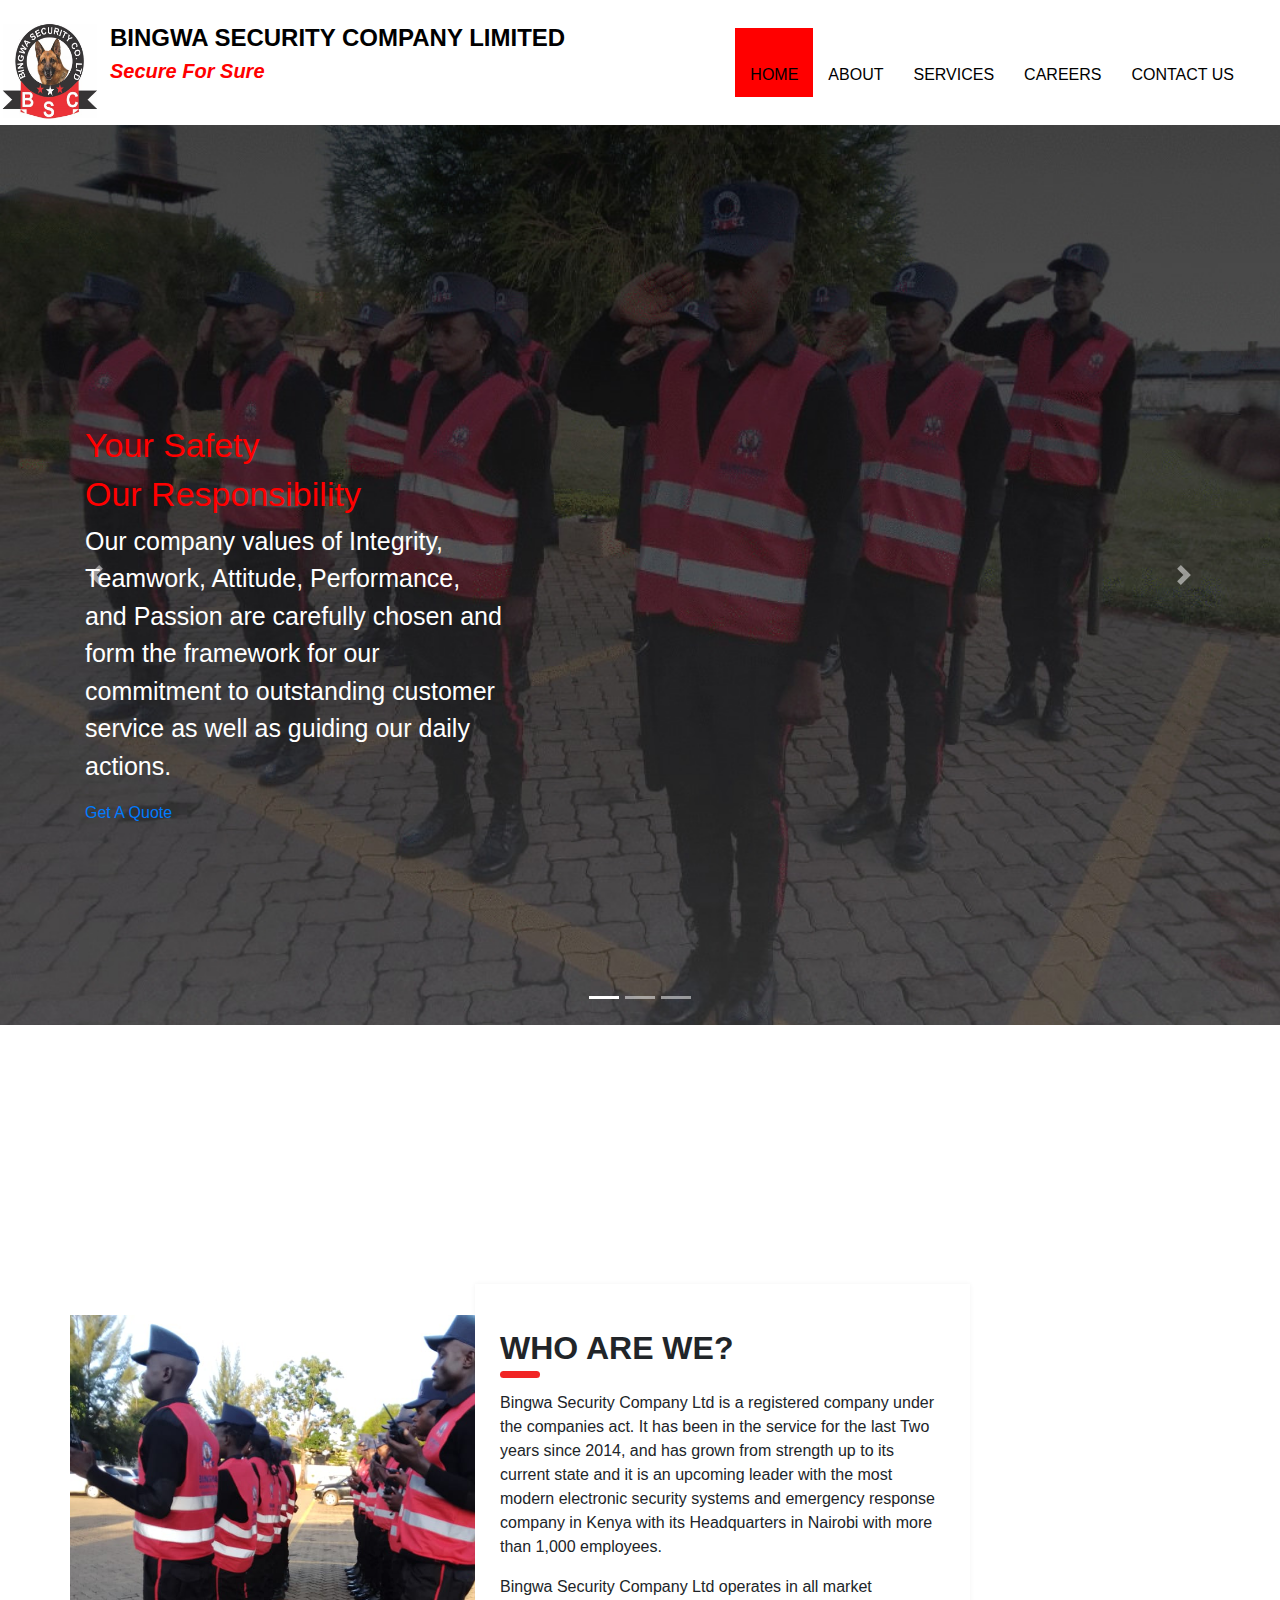
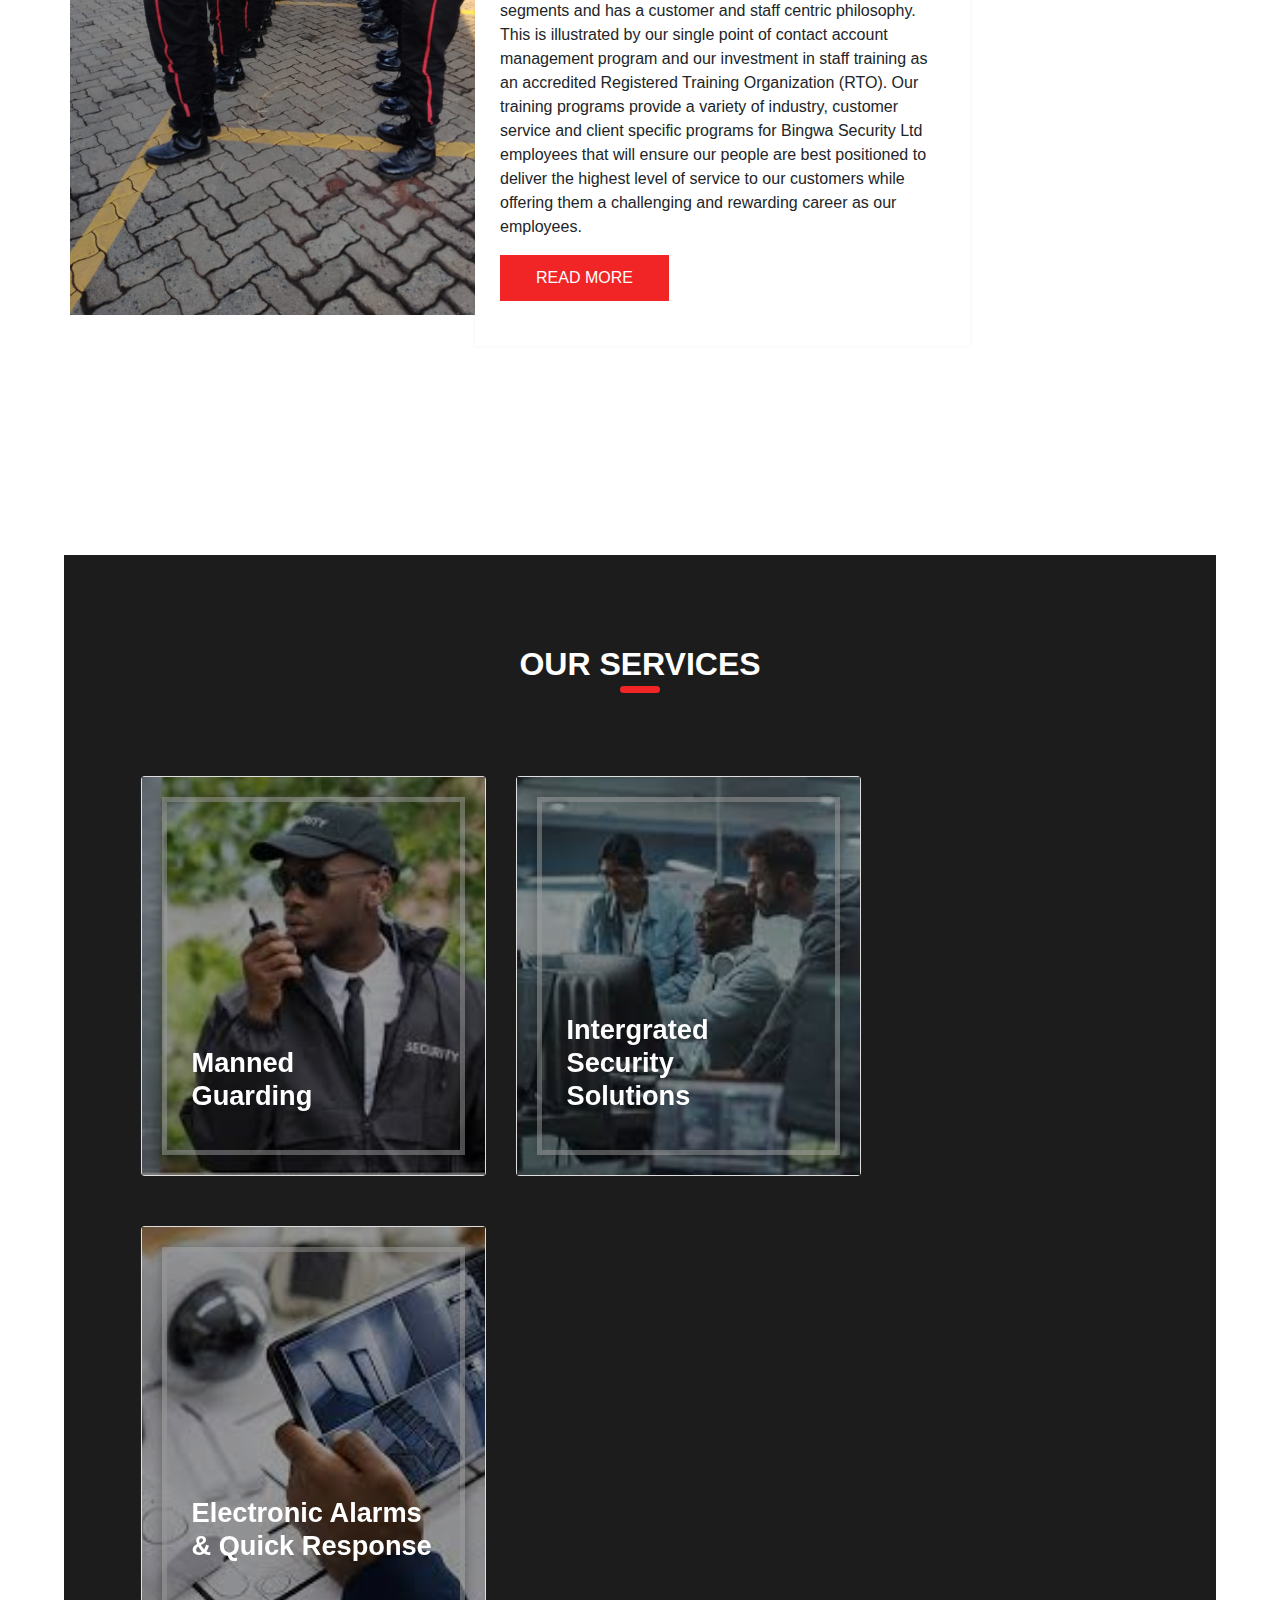
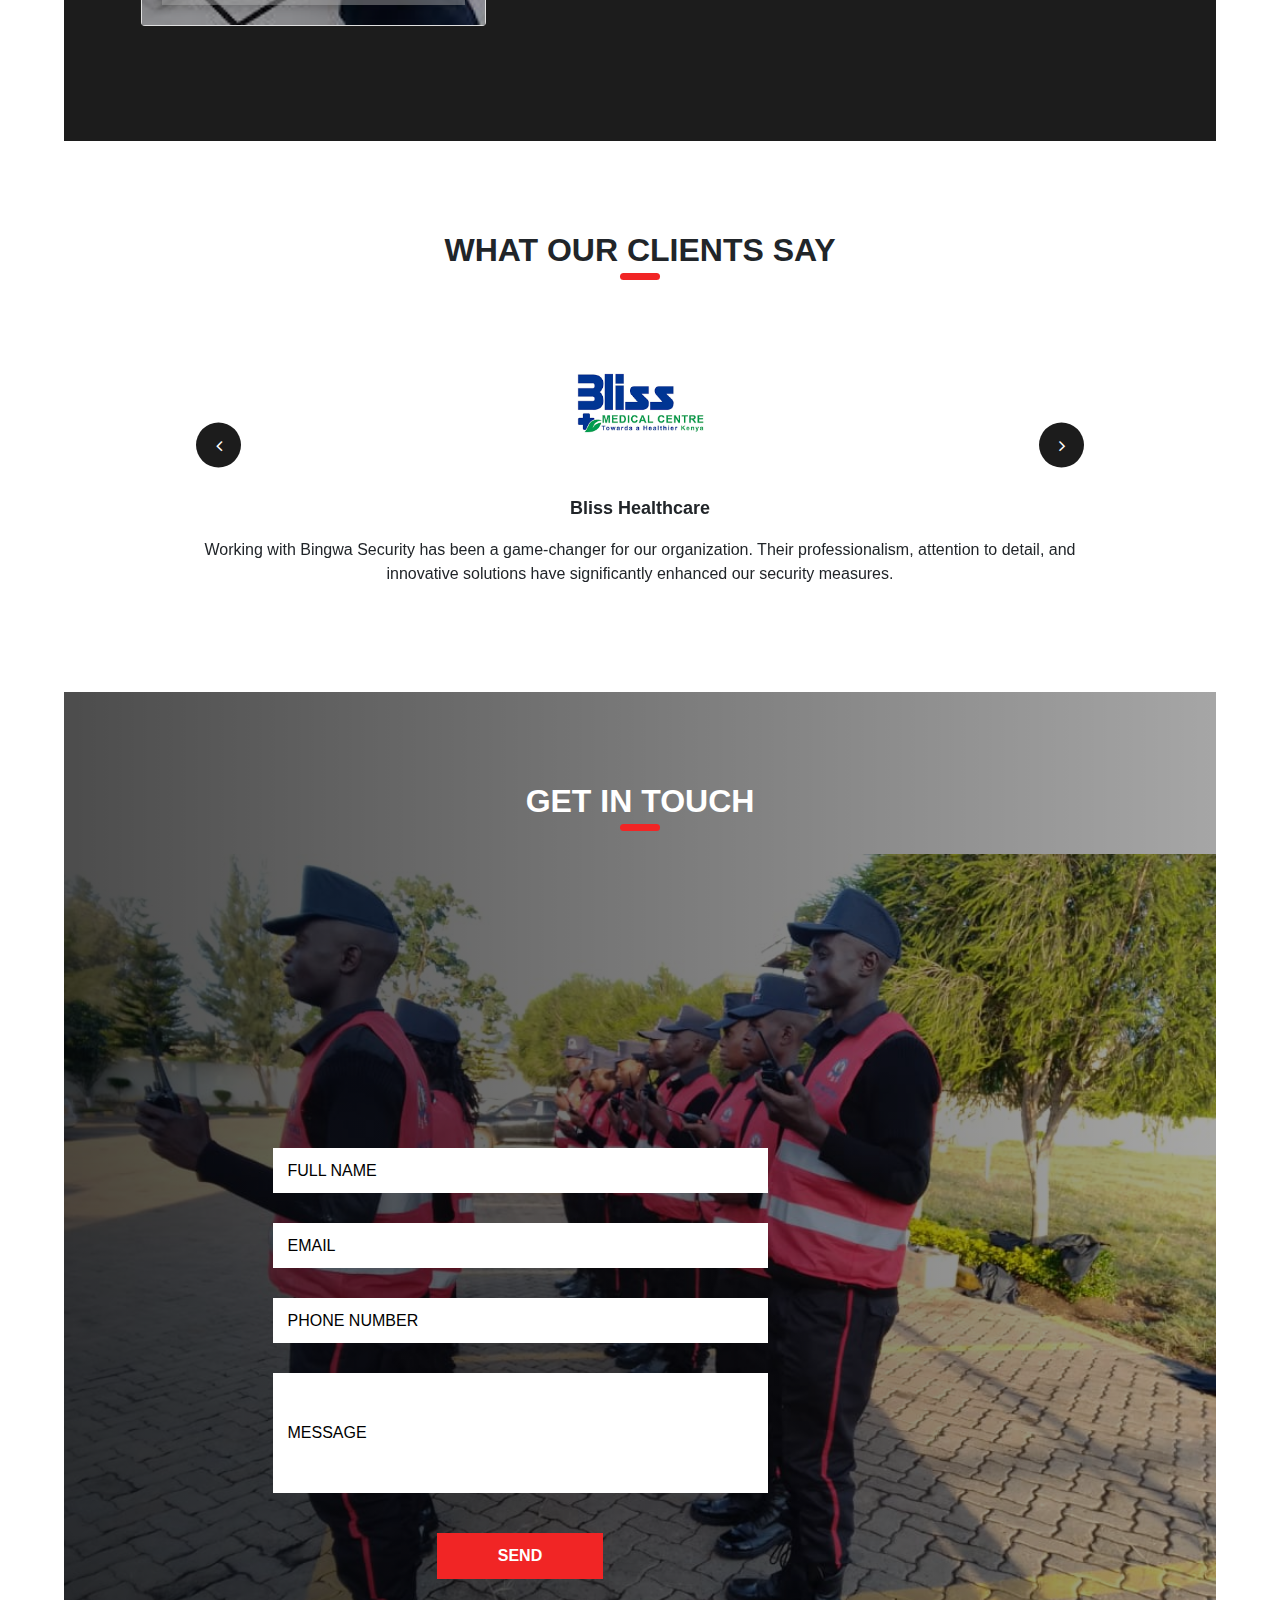
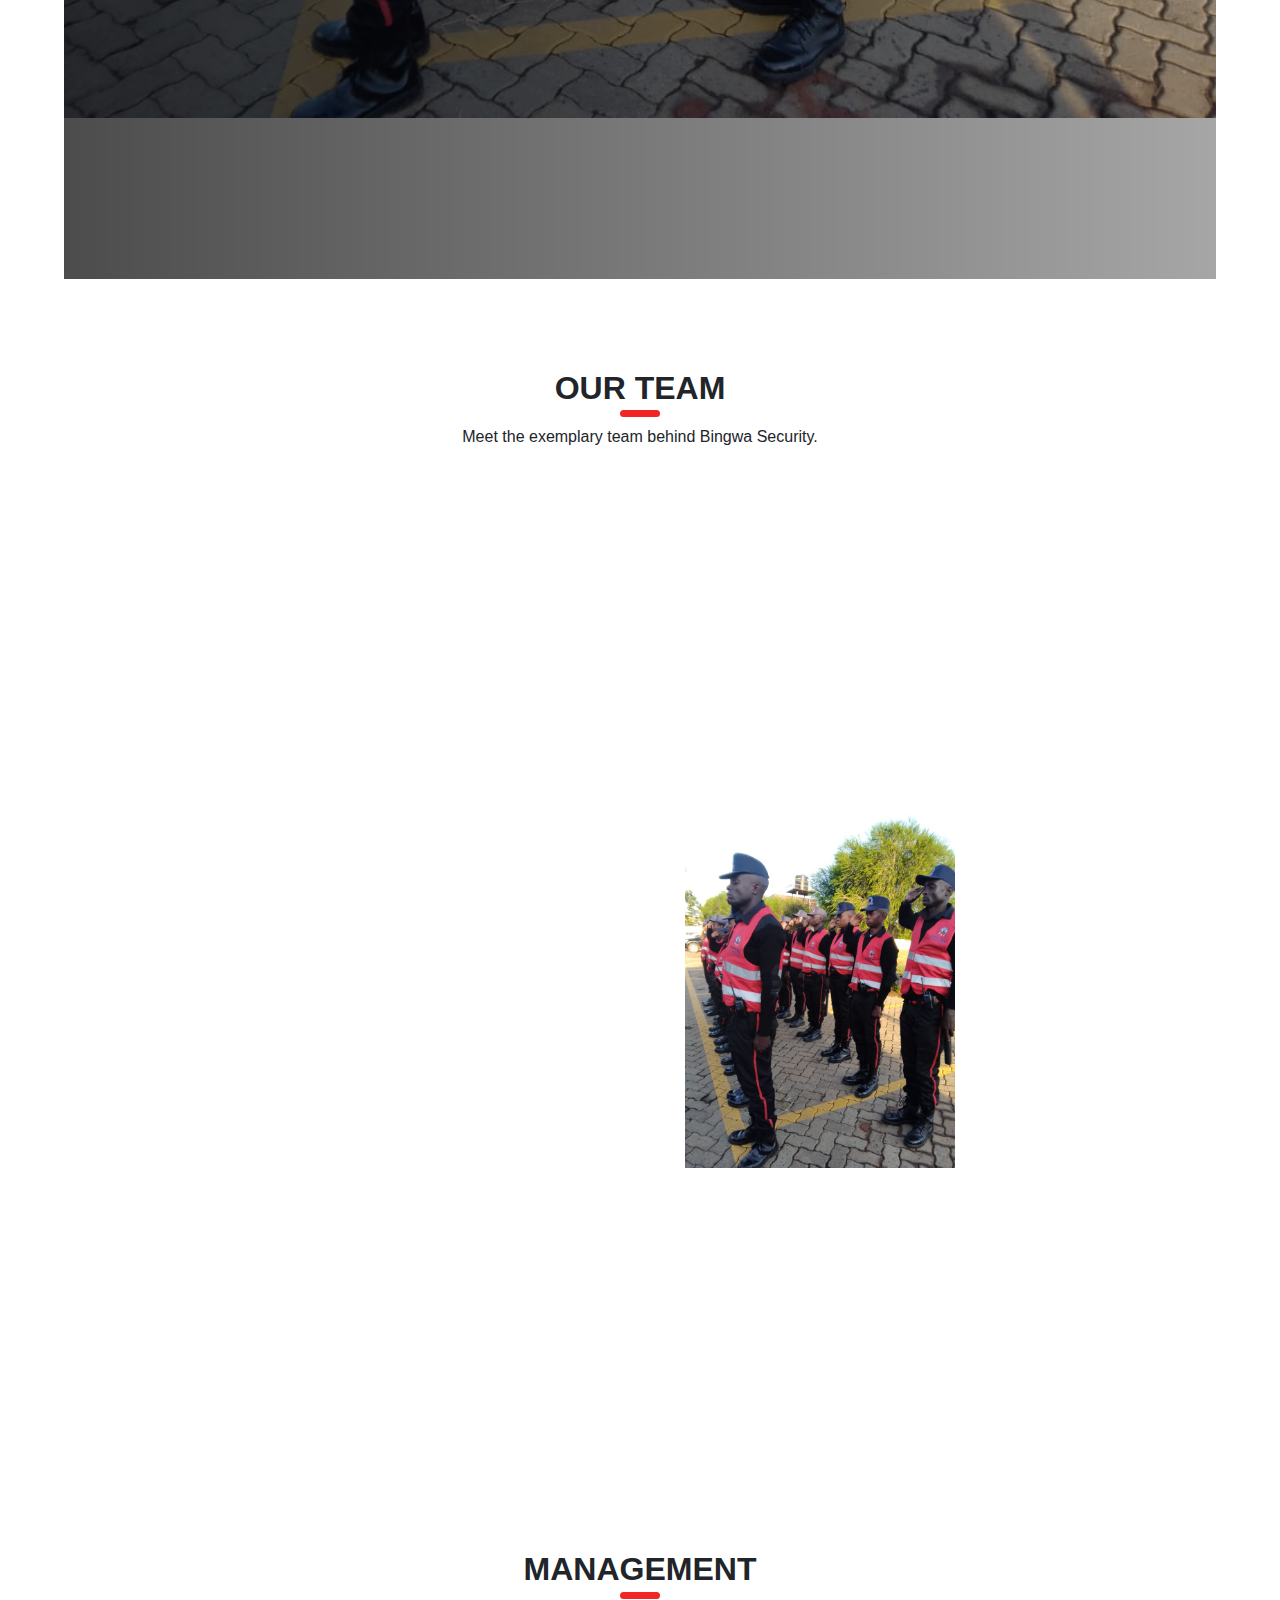
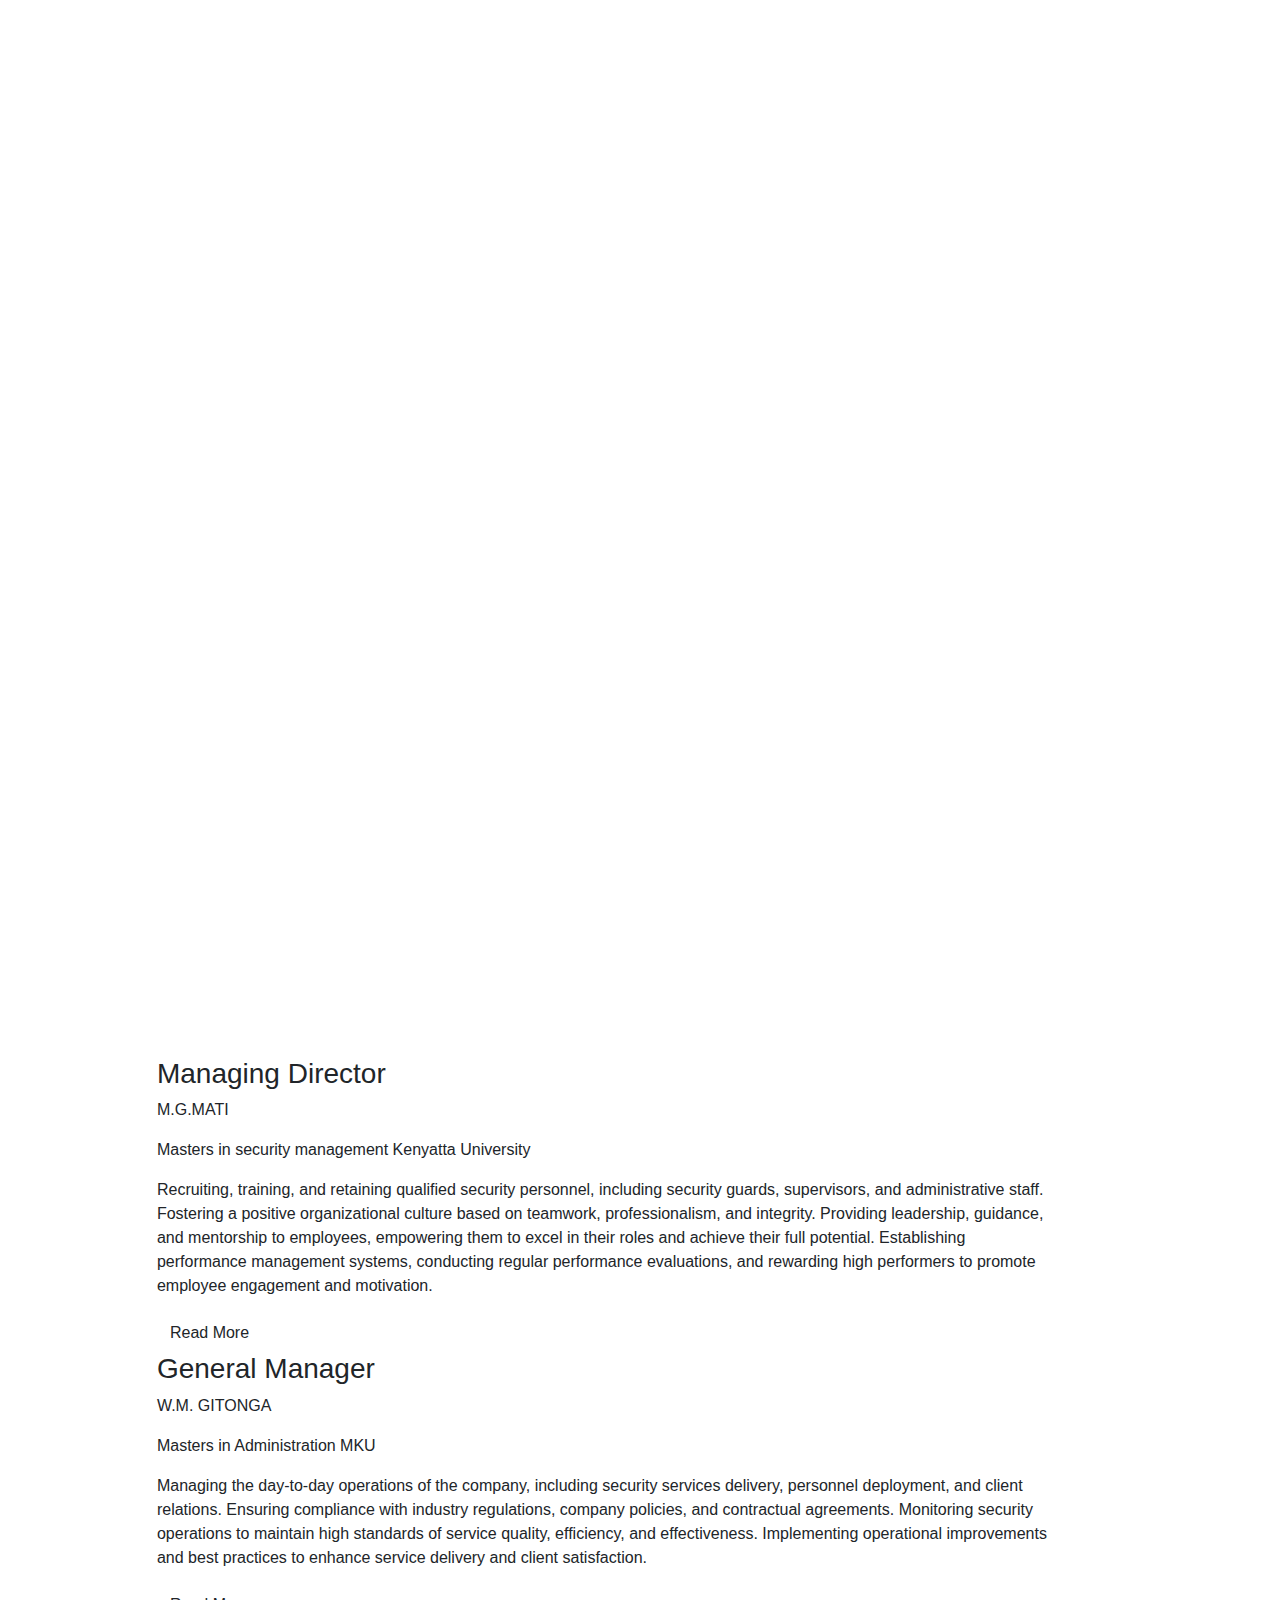
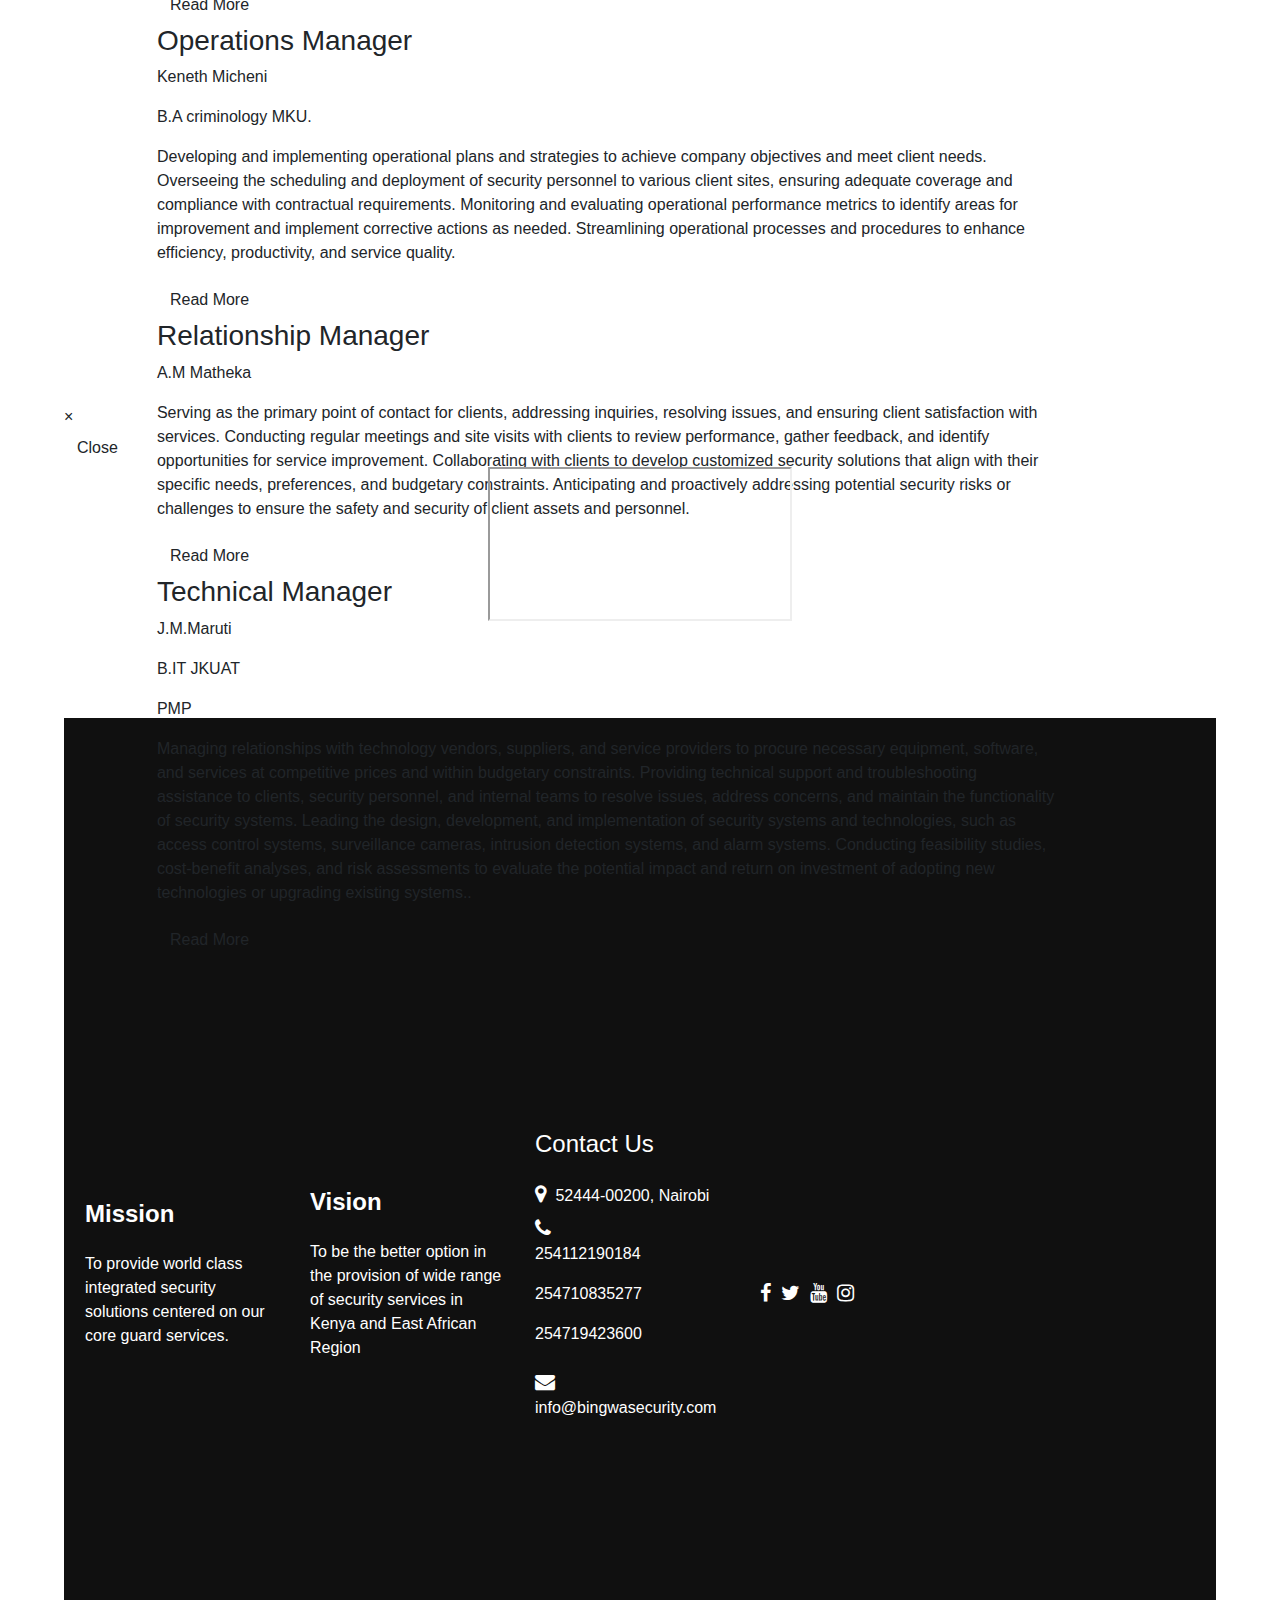
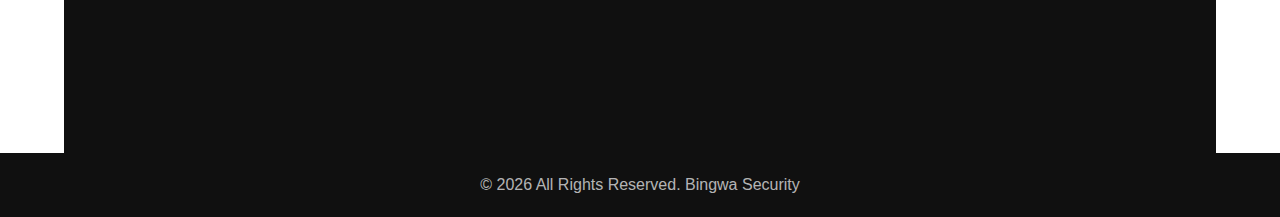
==== commit 009aec0f: "Update index.html" ====
--- a/index.html
+++ b/index.html
@@ -371,7 +371,7 @@
       </div>
      <section>
 	<div class="row">
-	<div class="col-md-3 col-sm-3 col-xs-2">	
+	<div class="col-md-5 col-sm-4 col-xs-4">	
 			<div class="card">
 				<div class="cover item-a">
 					<h1>Manned<br>Guarding</h1>
@@ -383,7 +383,7 @@
 				</div>
 			</div>
 		</div>
-		<div class="col-md-3 col-sm-3 col-xs-2">
+		<div class="col-md-5 col-sm-4 col-xs-4">
 			<div class="card">
 				<div class="cover item-b">
 					<h1>Intergrated<br>Security<br>Solutions</h1>
@@ -394,7 +394,7 @@
 				</div>
 			</div>
 		</div>
-		<div class="col-md-3 col-sm-3 col-xs-2">
+		<div class="col-md-5 col-sm-4 col-xs-4">
 			<div class="card">
 				<div class="cover item-c">
 					<h1>Electronic Alarms<br>& Quick Response</h1>
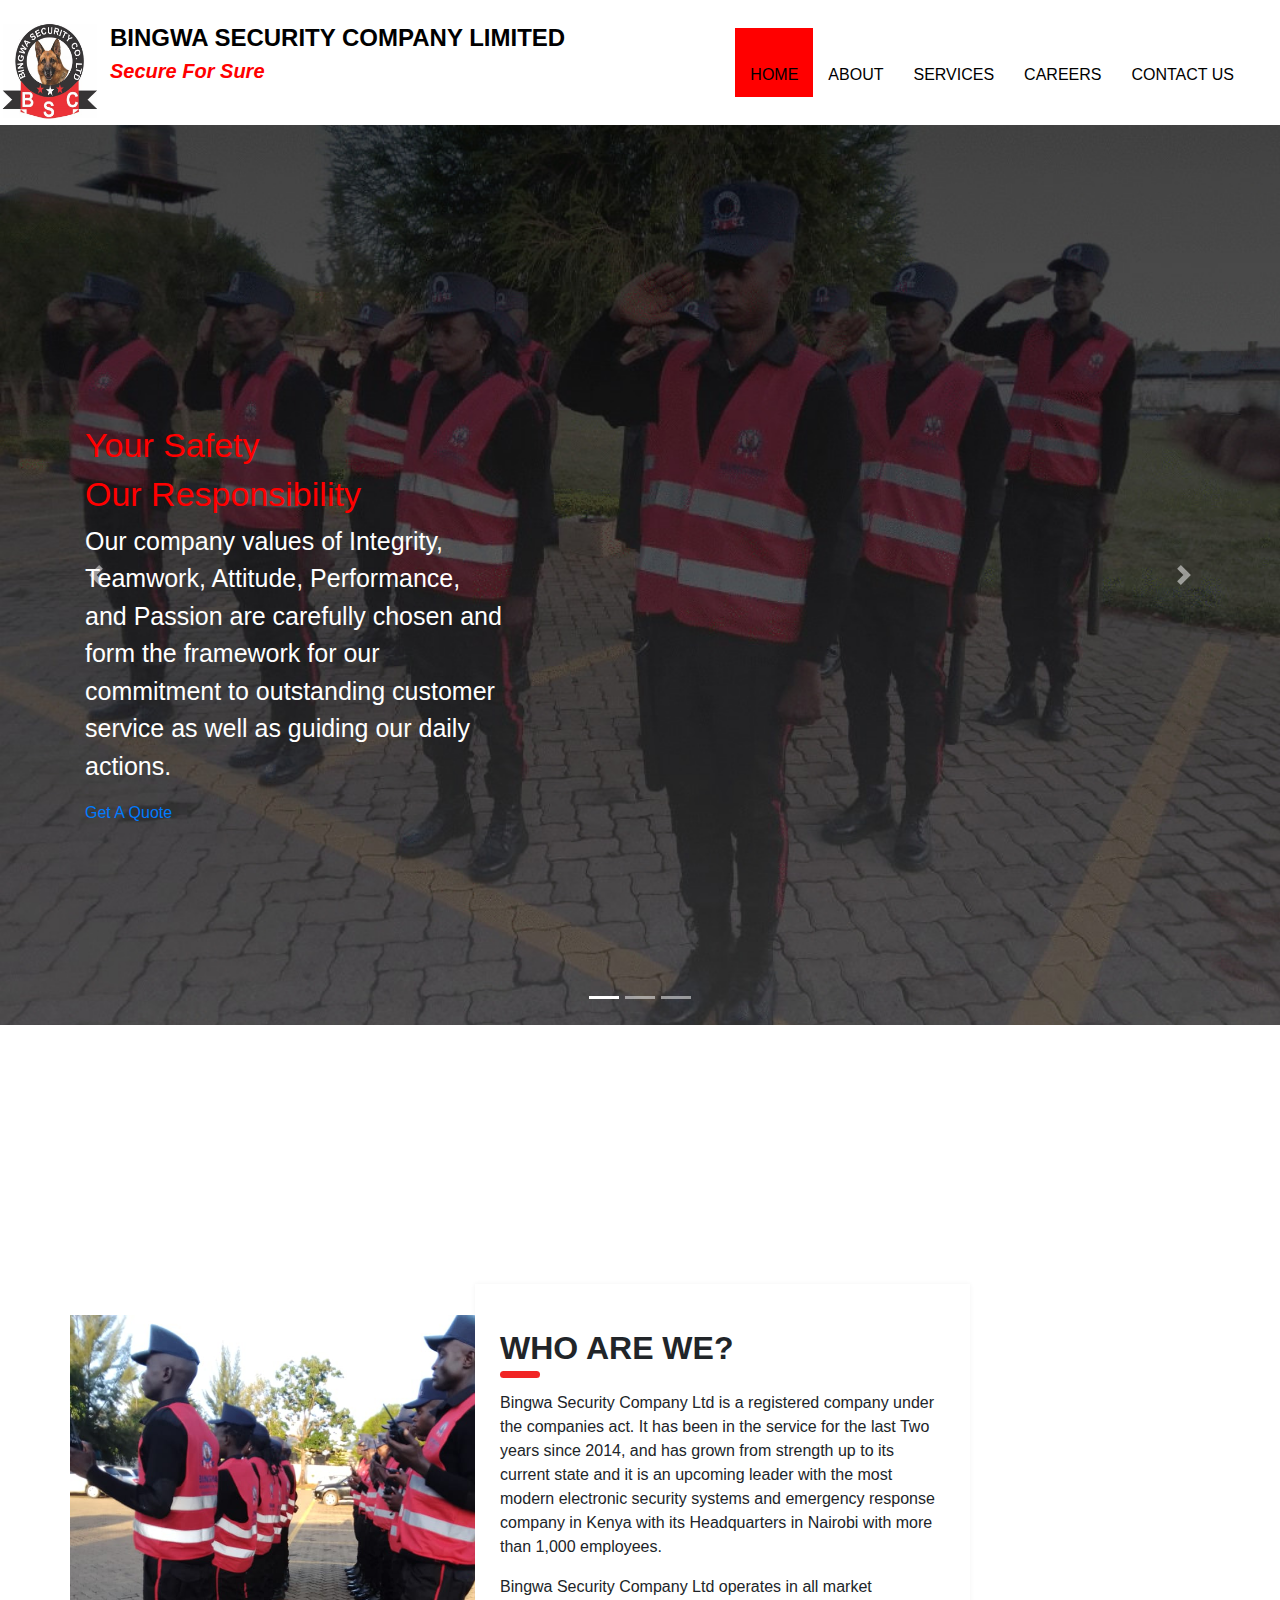
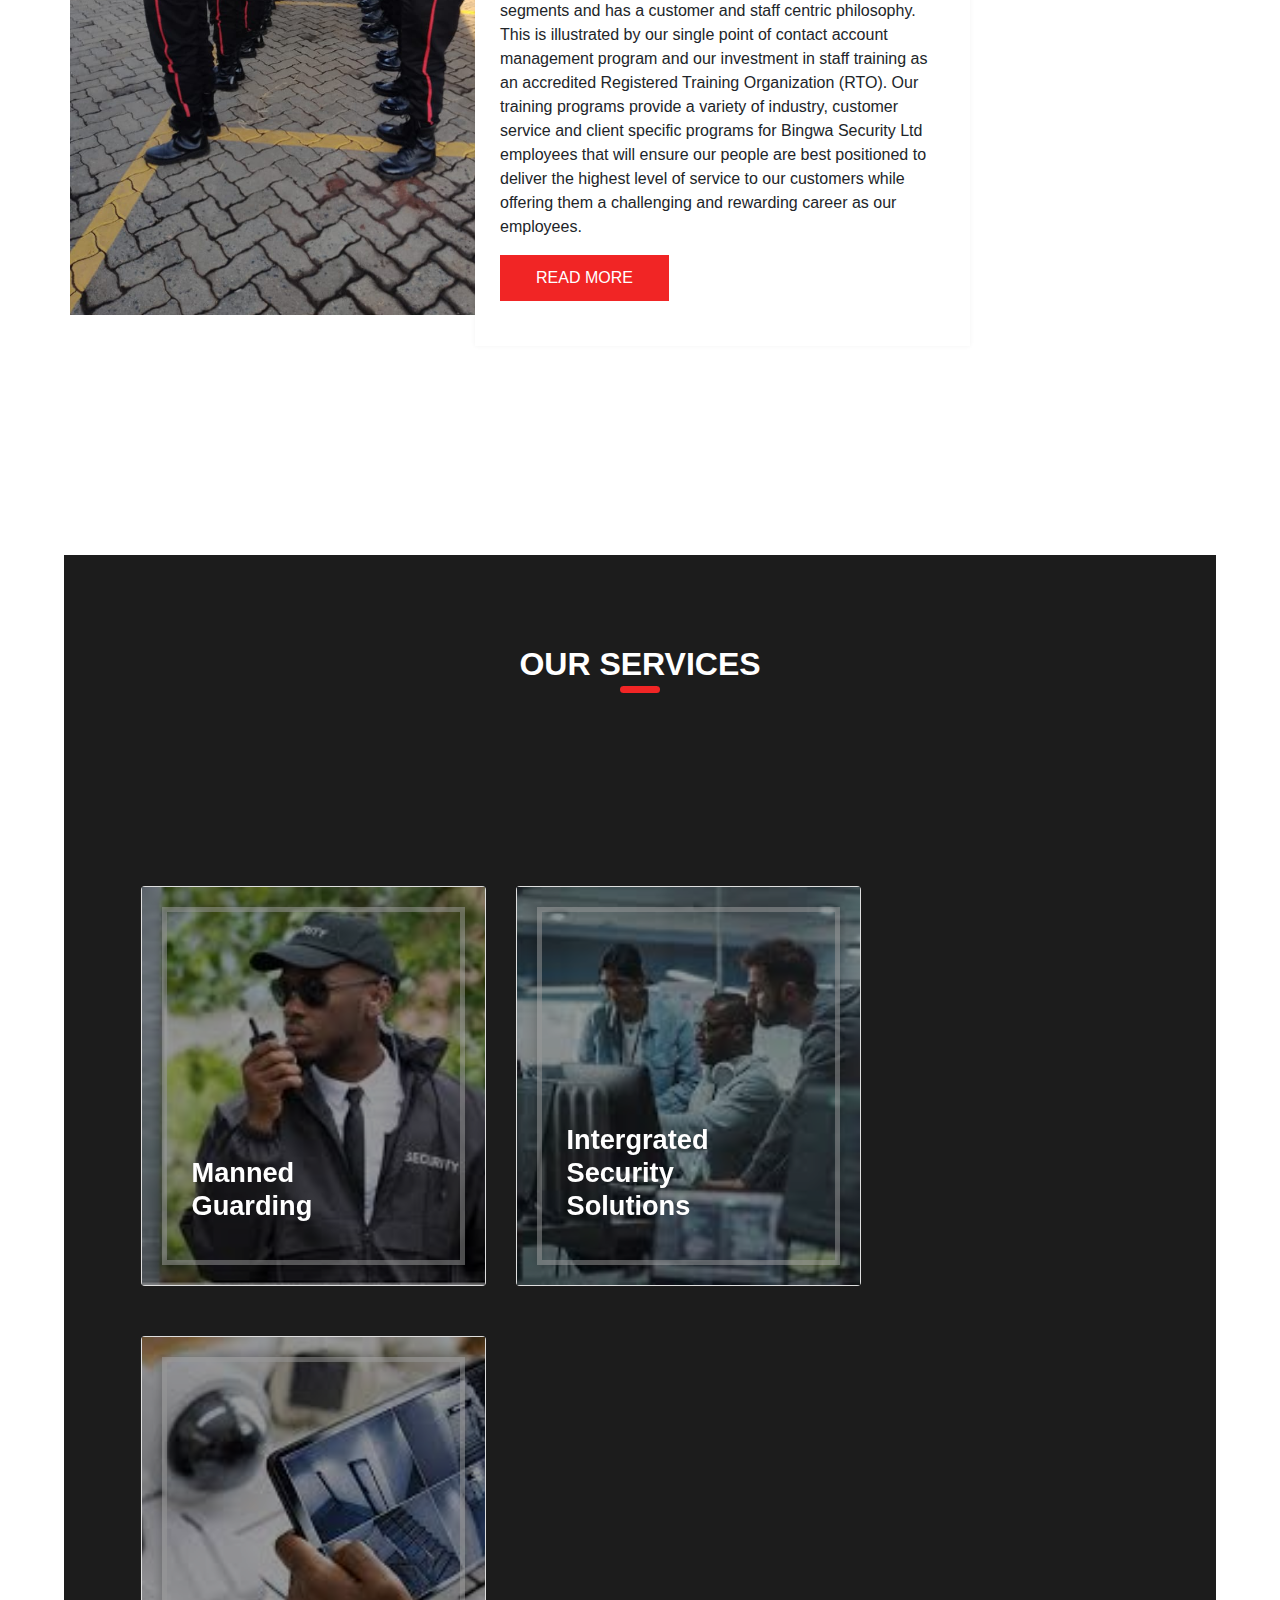
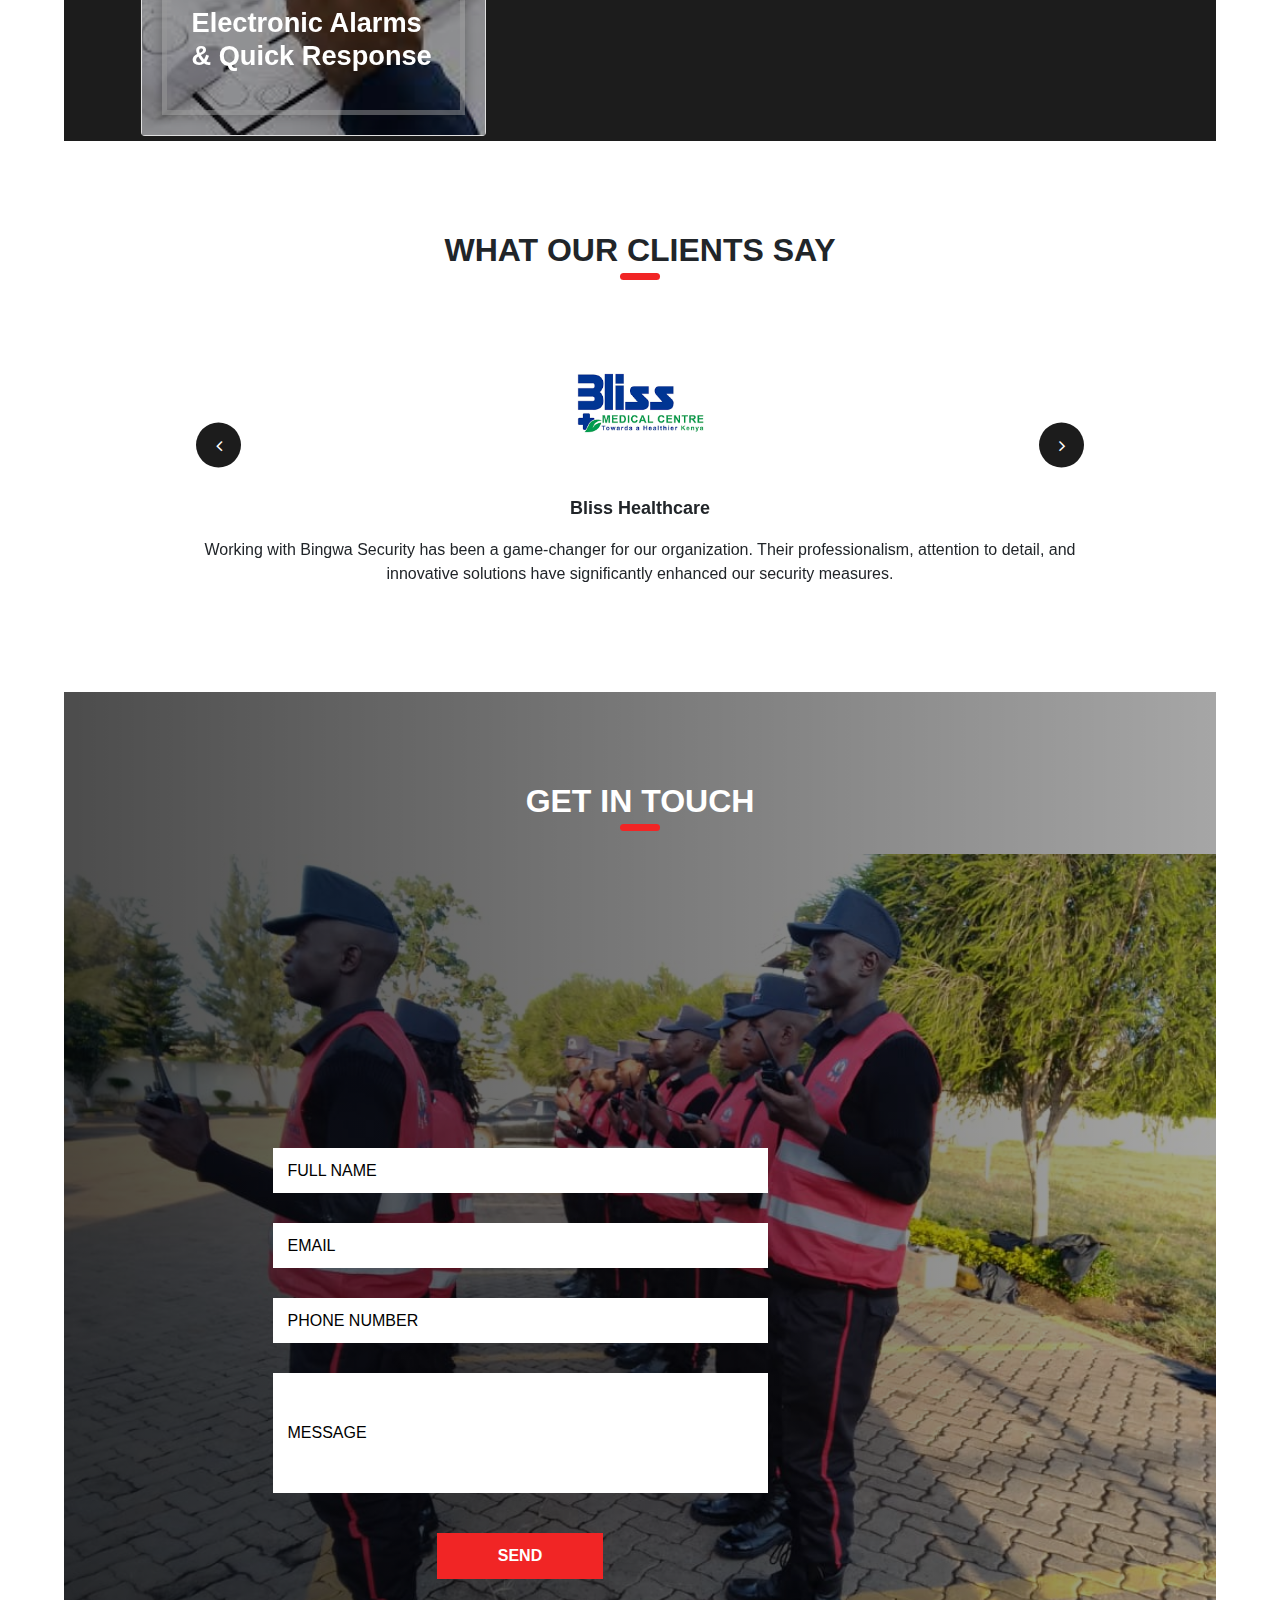
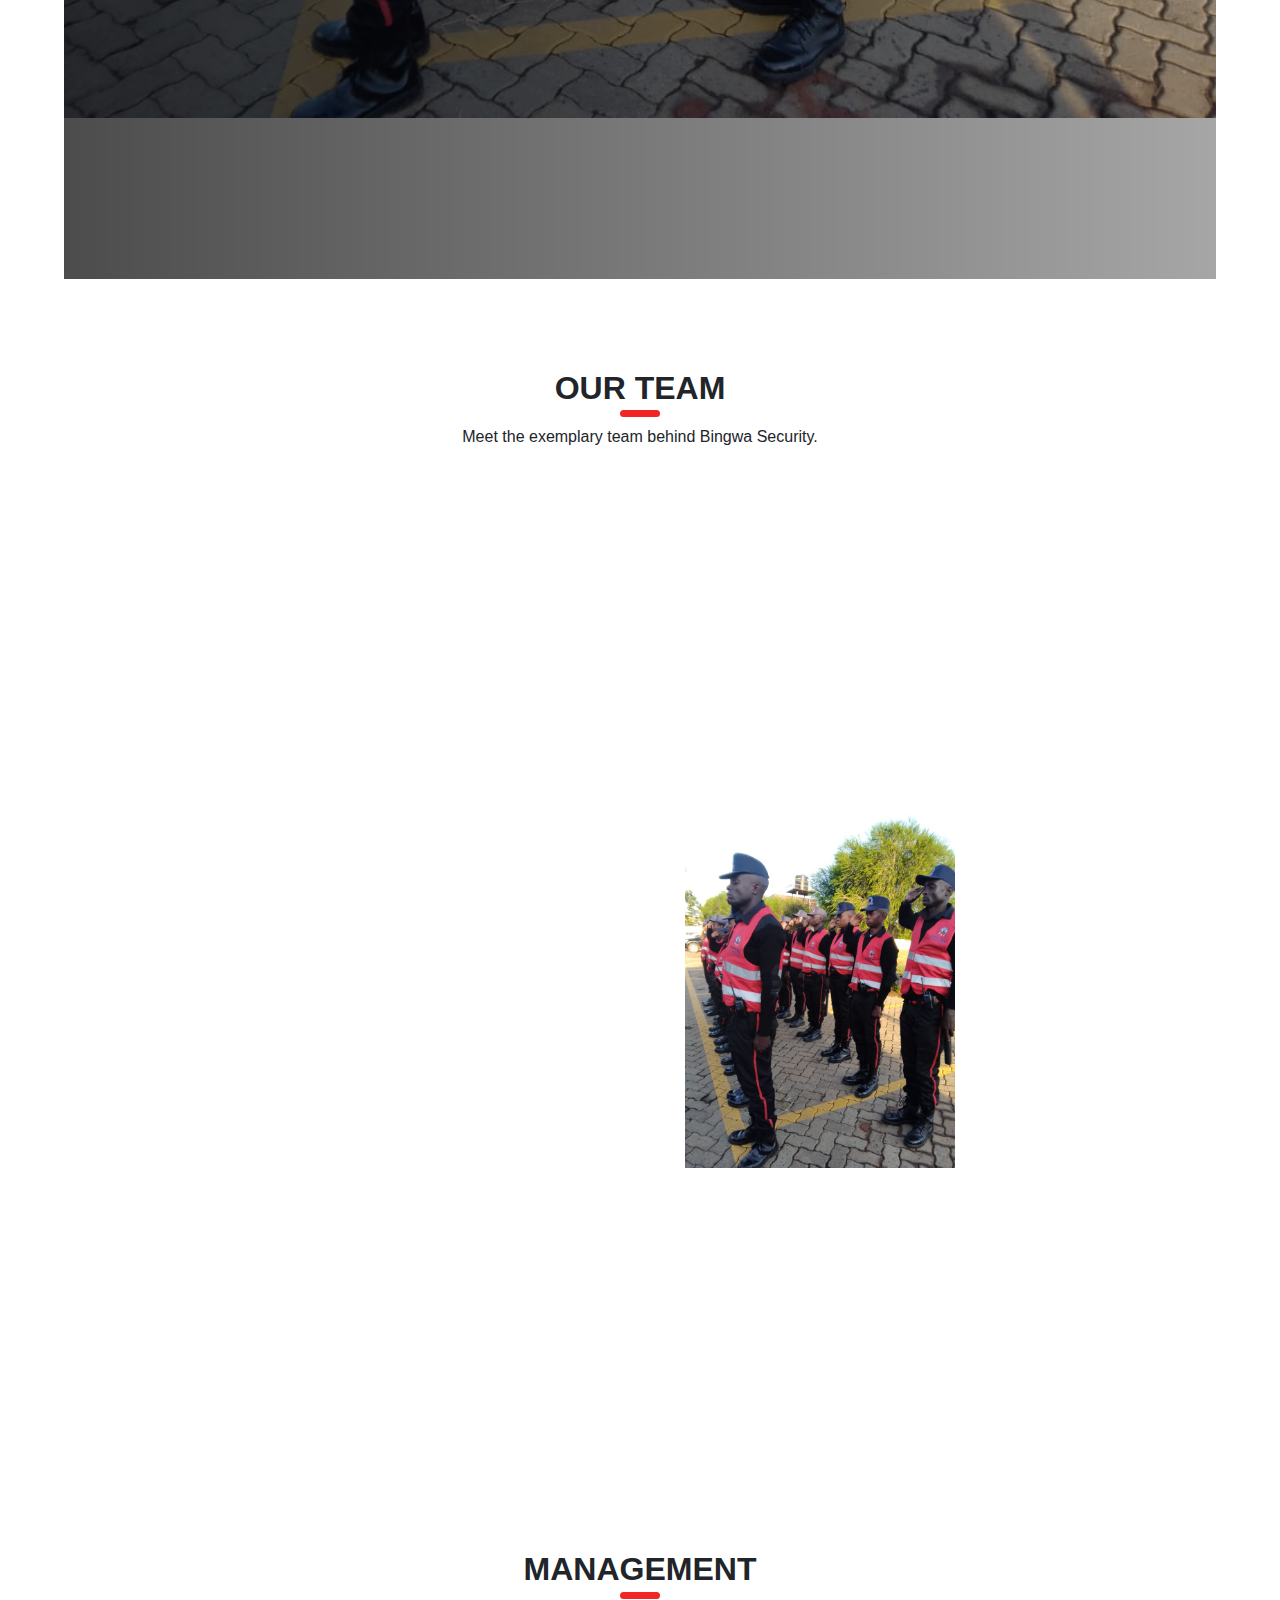
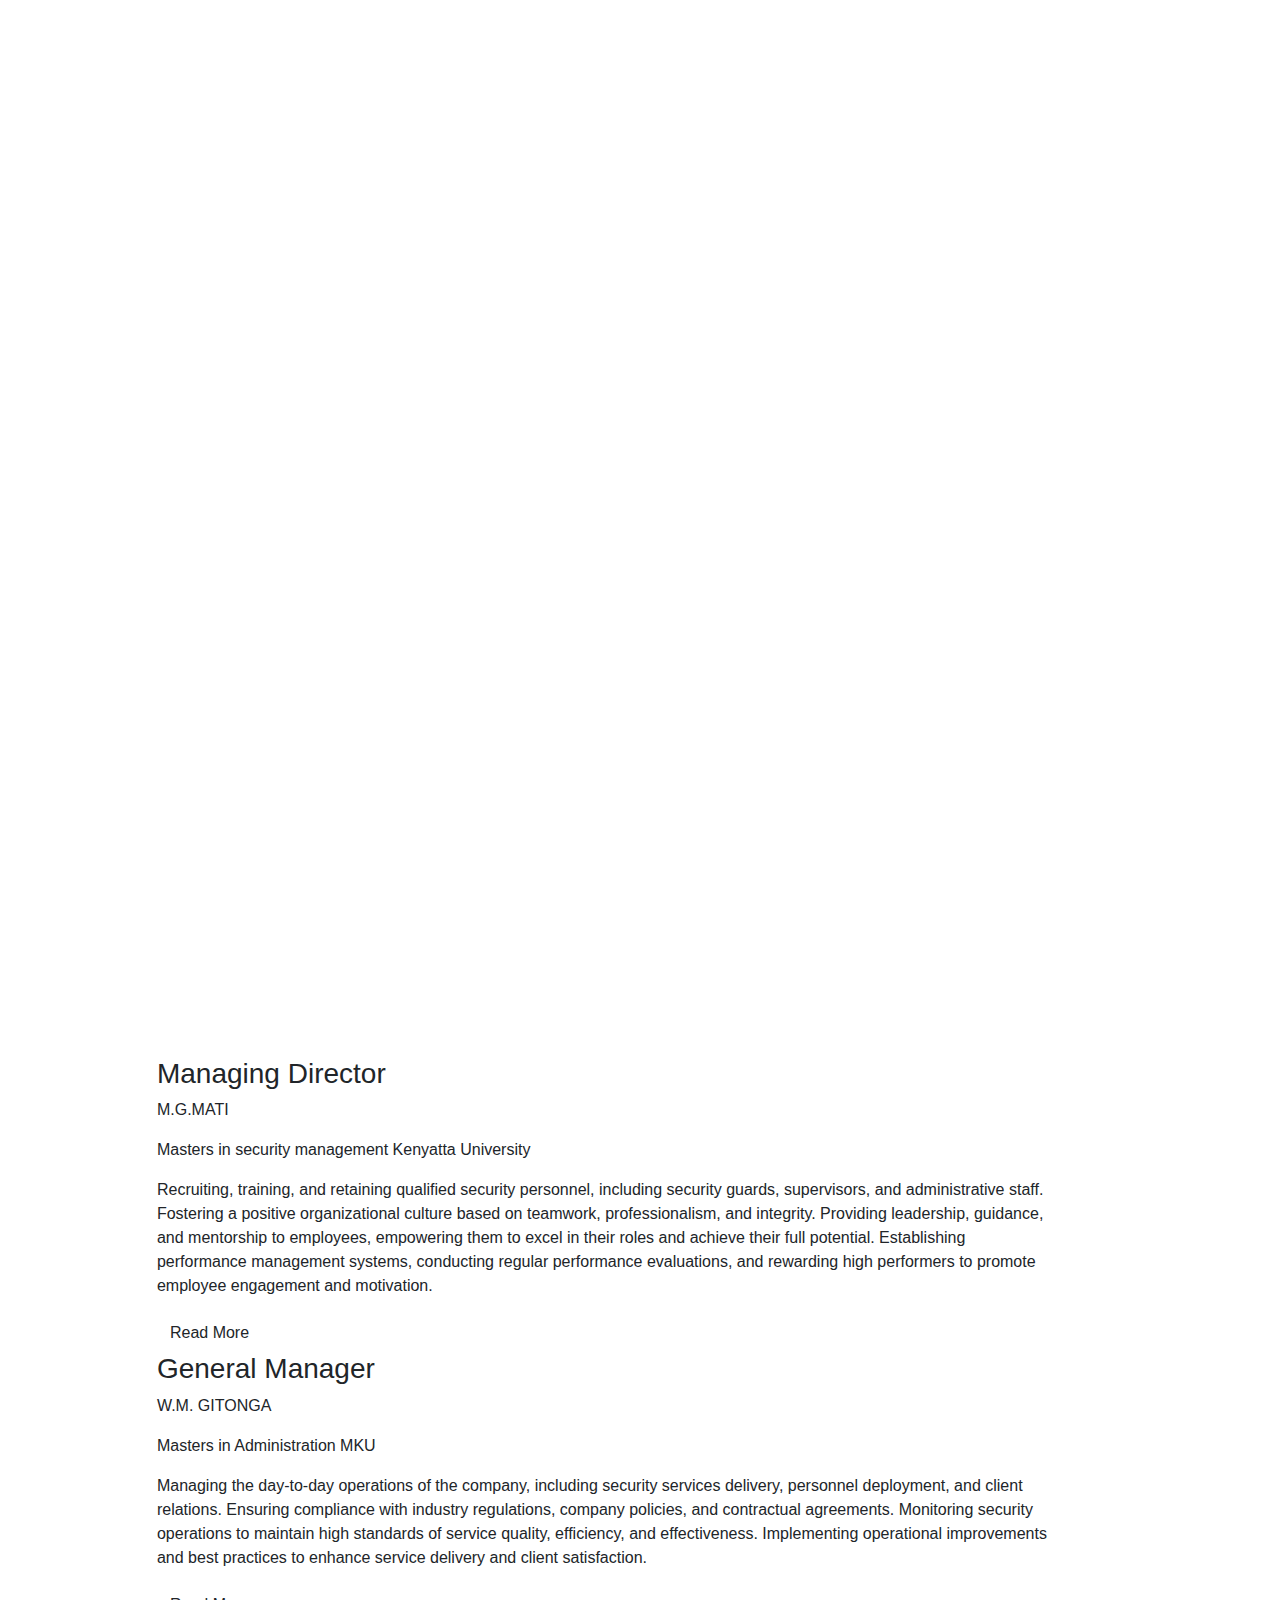
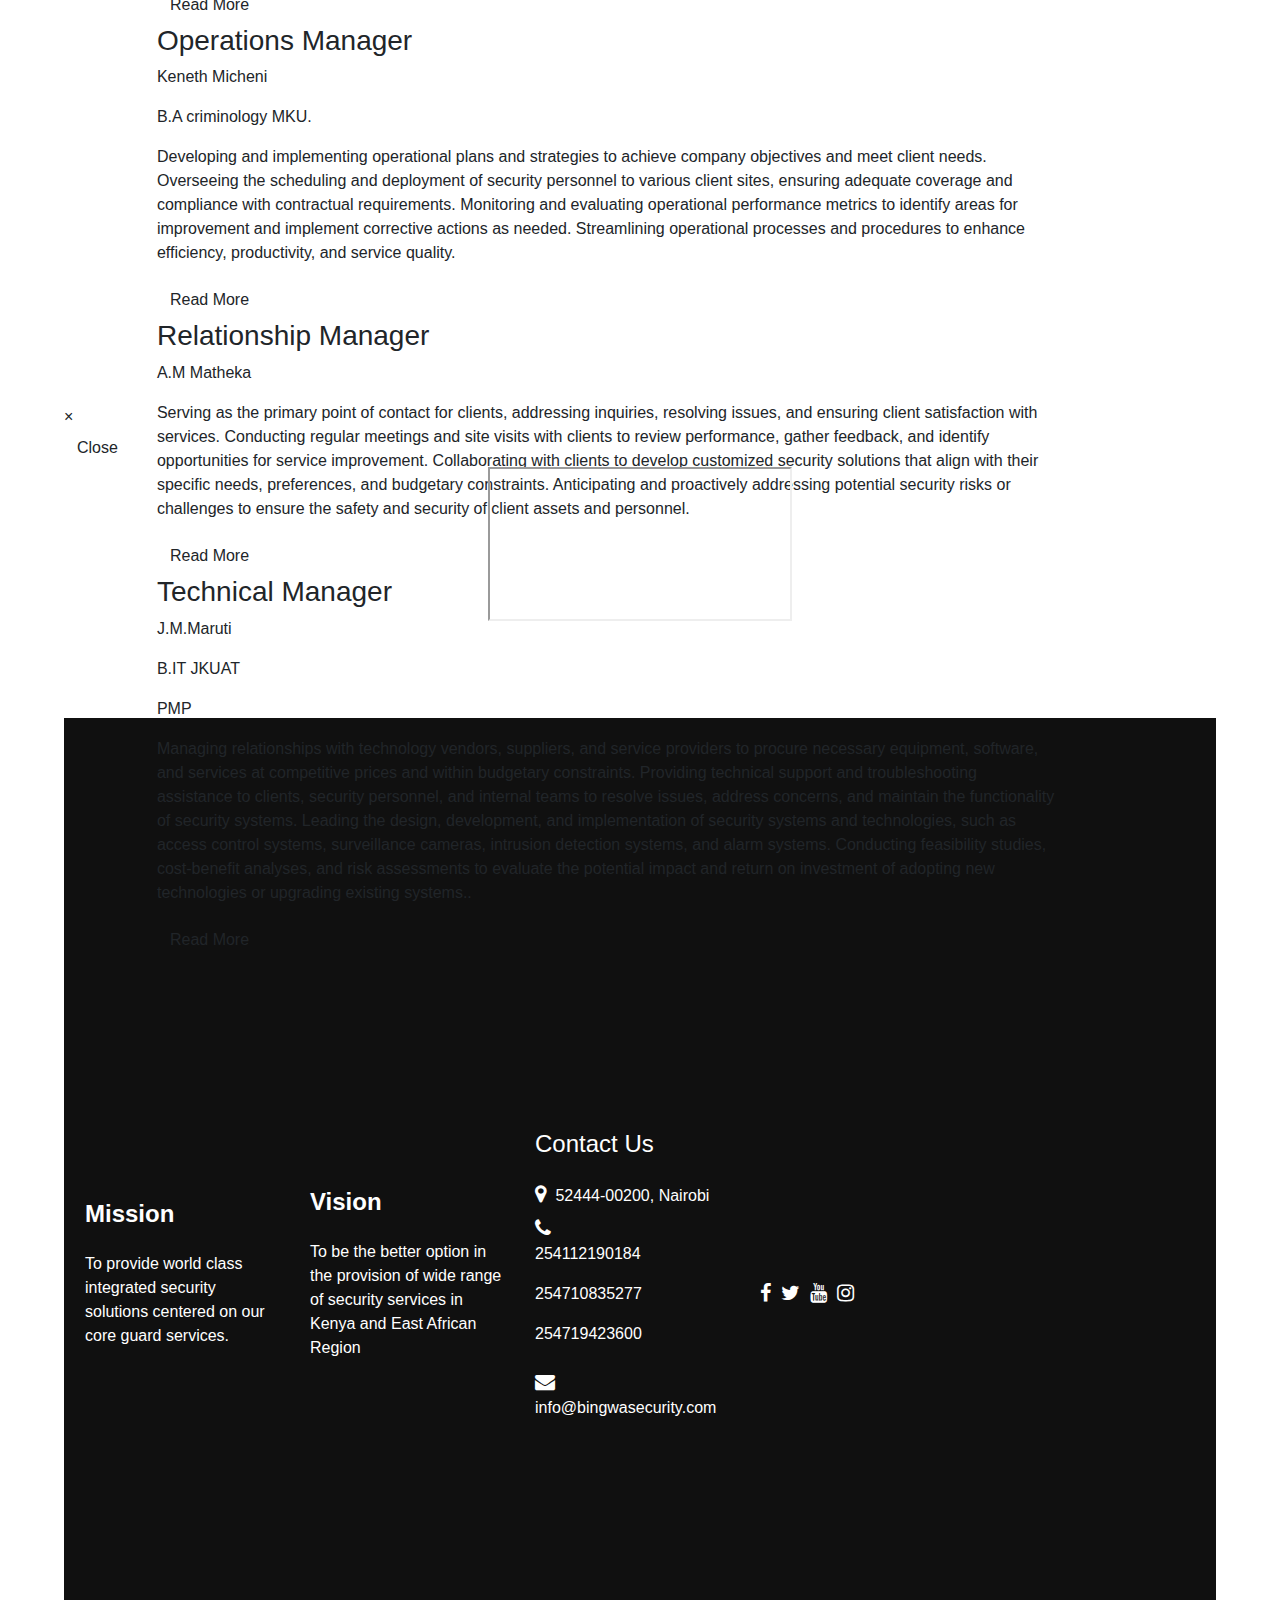
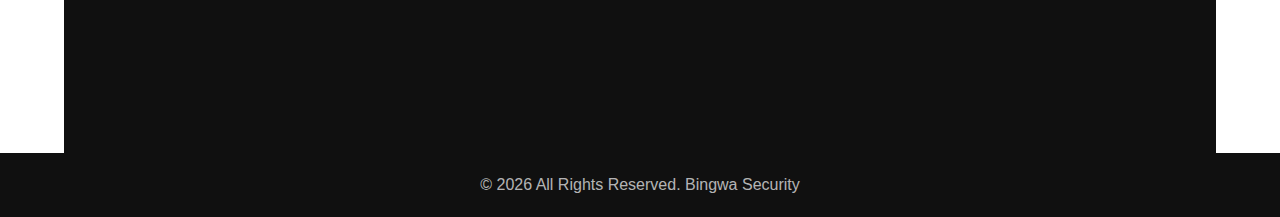
==== commit 83e2efa6: "Update index.html" ====
--- a/index.html
+++ b/index.html
@@ -371,7 +371,7 @@
       </div>
      <section>
 	<div class="row">
-	<div class="col-md-5 col-sm-4 col-xs-4">	
+	<div class="col-md-5 col-sm-4 col-xs-4" style="height: 200px;">	
 			<div class="card">
 				<div class="cover item-a">
 					<h1>Manned<br>Guarding</h1>
@@ -383,7 +383,7 @@
 				</div>
 			</div>
 		</div>
-		<div class="col-md-5 col-sm-4 col-xs-4">
+		<div class="col-md-5 col-sm-4 col-xs-4" style="height: 200px;">
 			<div class="card">
 				<div class="cover item-b">
 					<h1>Intergrated<br>Security<br>Solutions</h1>
@@ -394,7 +394,7 @@
 				</div>
 			</div>
 		</div>
-		<div class="col-md-5 col-sm-4 col-xs-4">
+		<div class="col-md-5 col-sm-4 col-xs-4" style="height: 200px;">
 			<div class="card">
 				<div class="cover item-c">
 					<h1>Electronic Alarms<br>& Quick Response</h1>
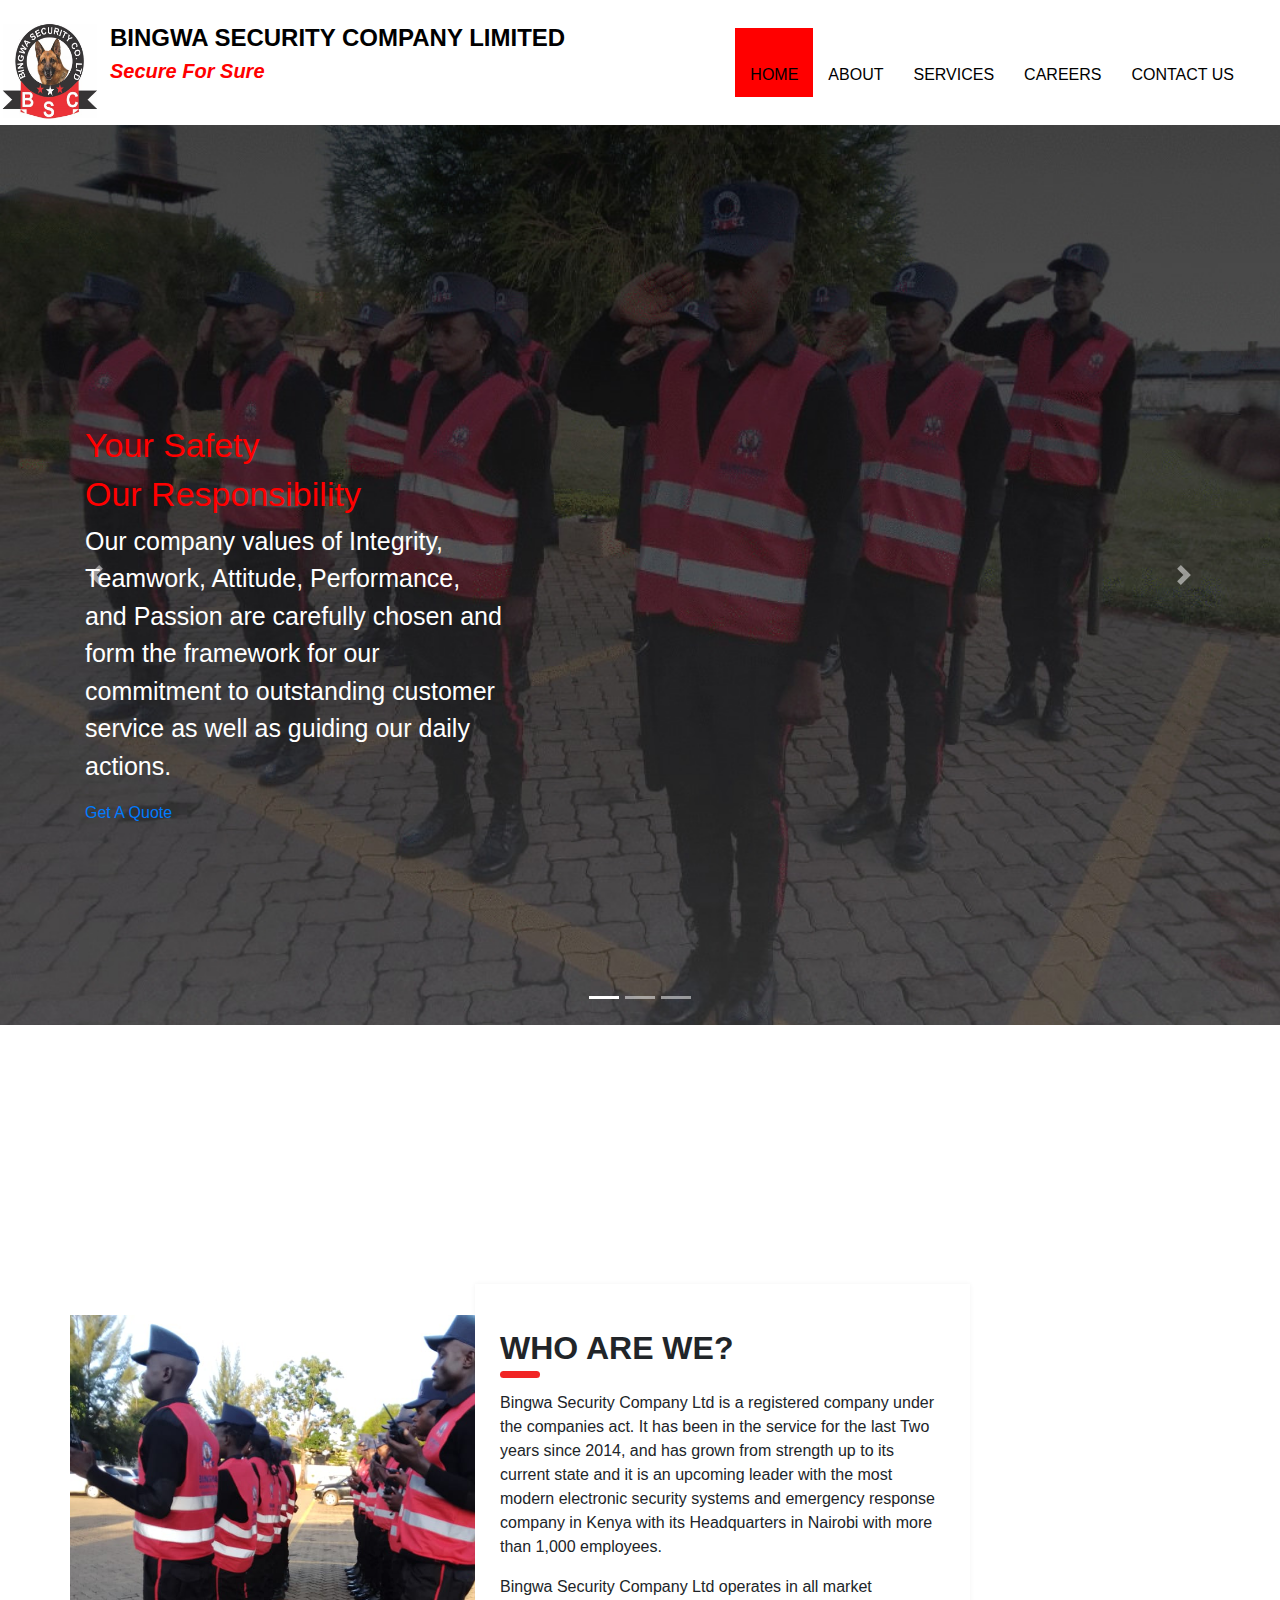
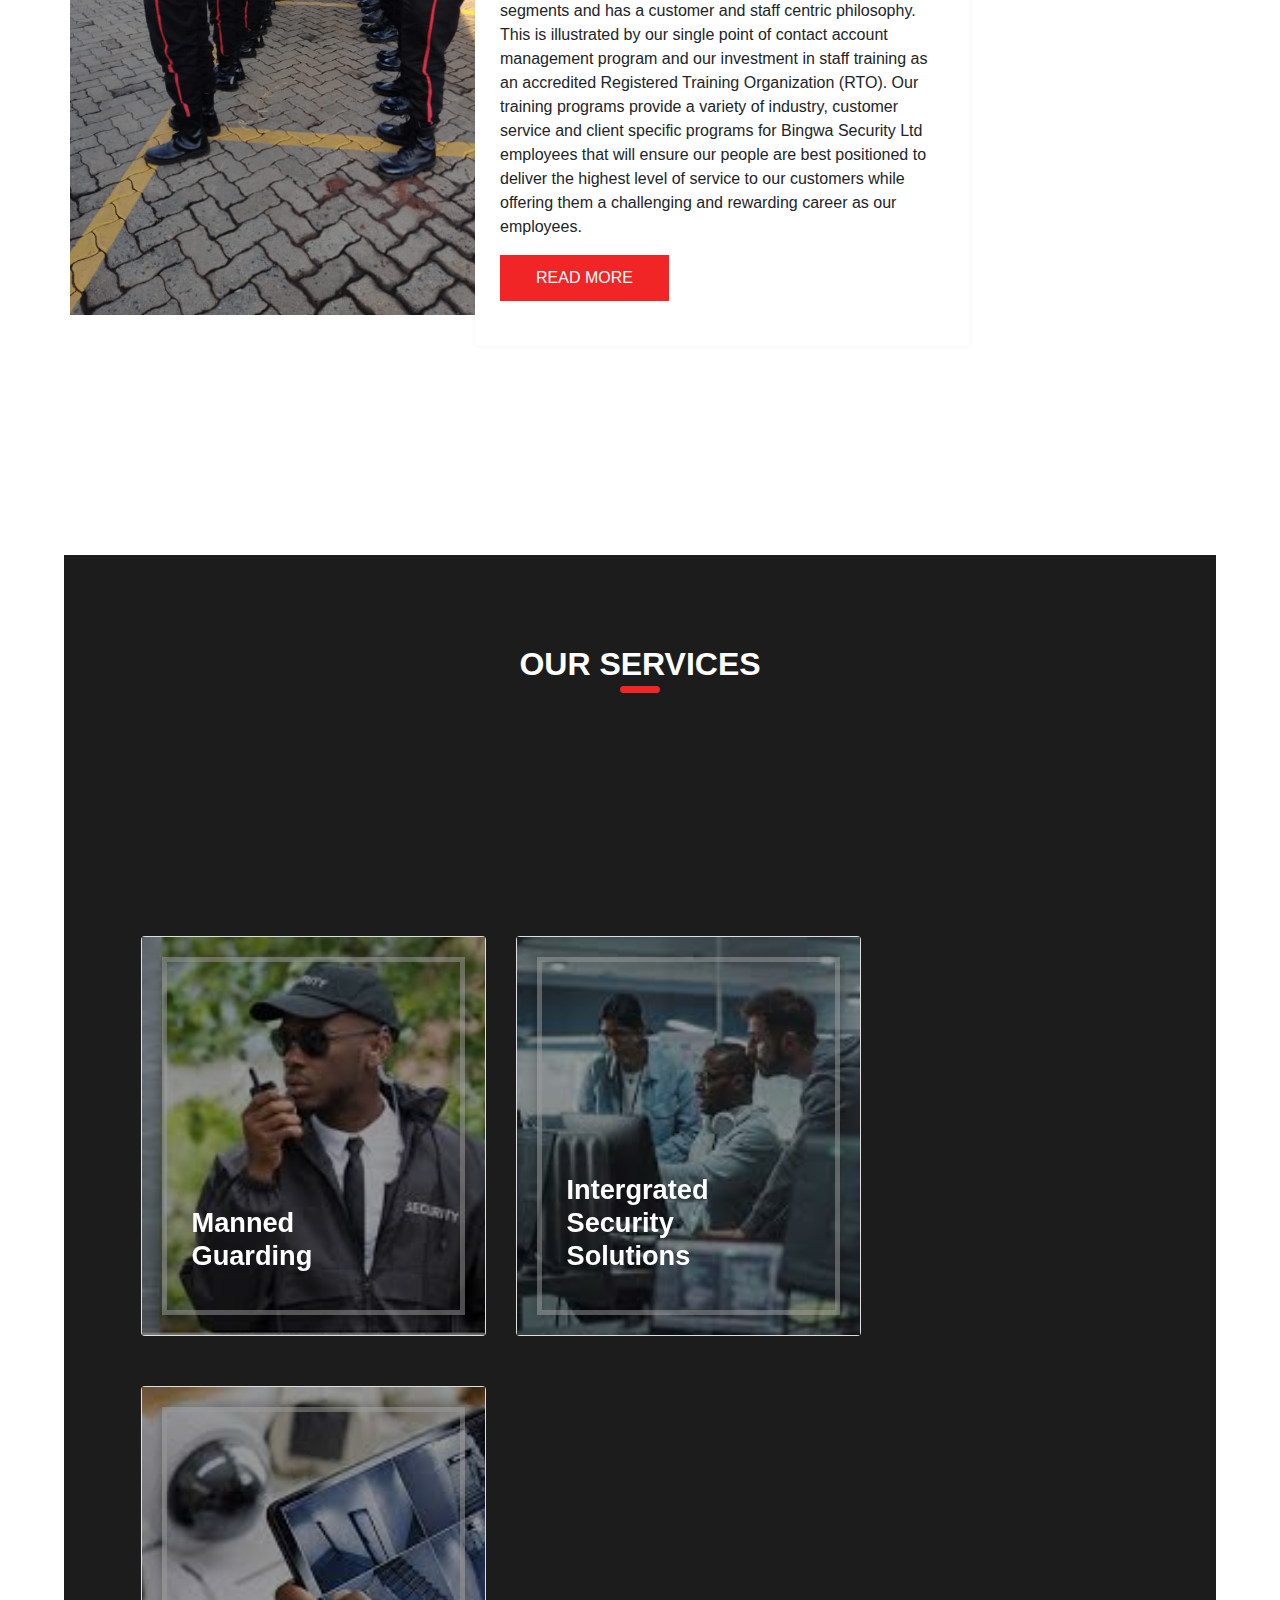
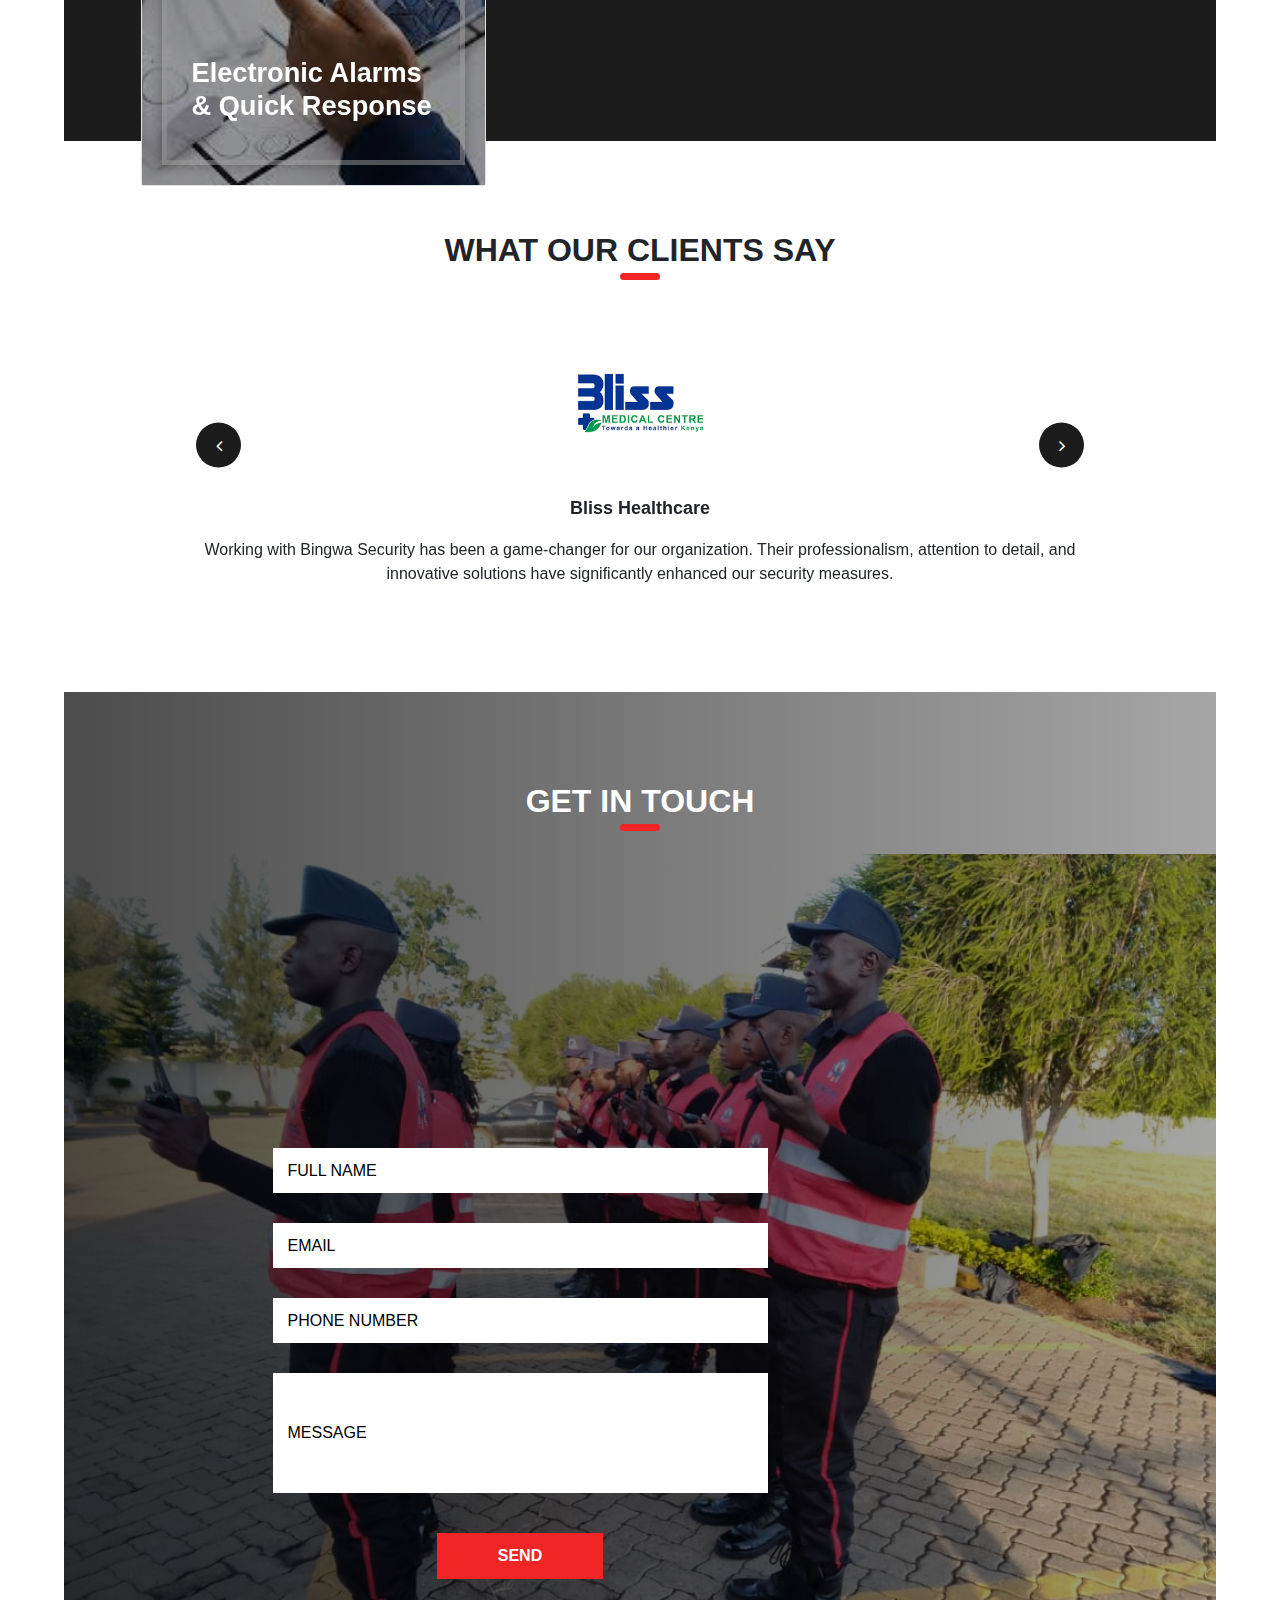
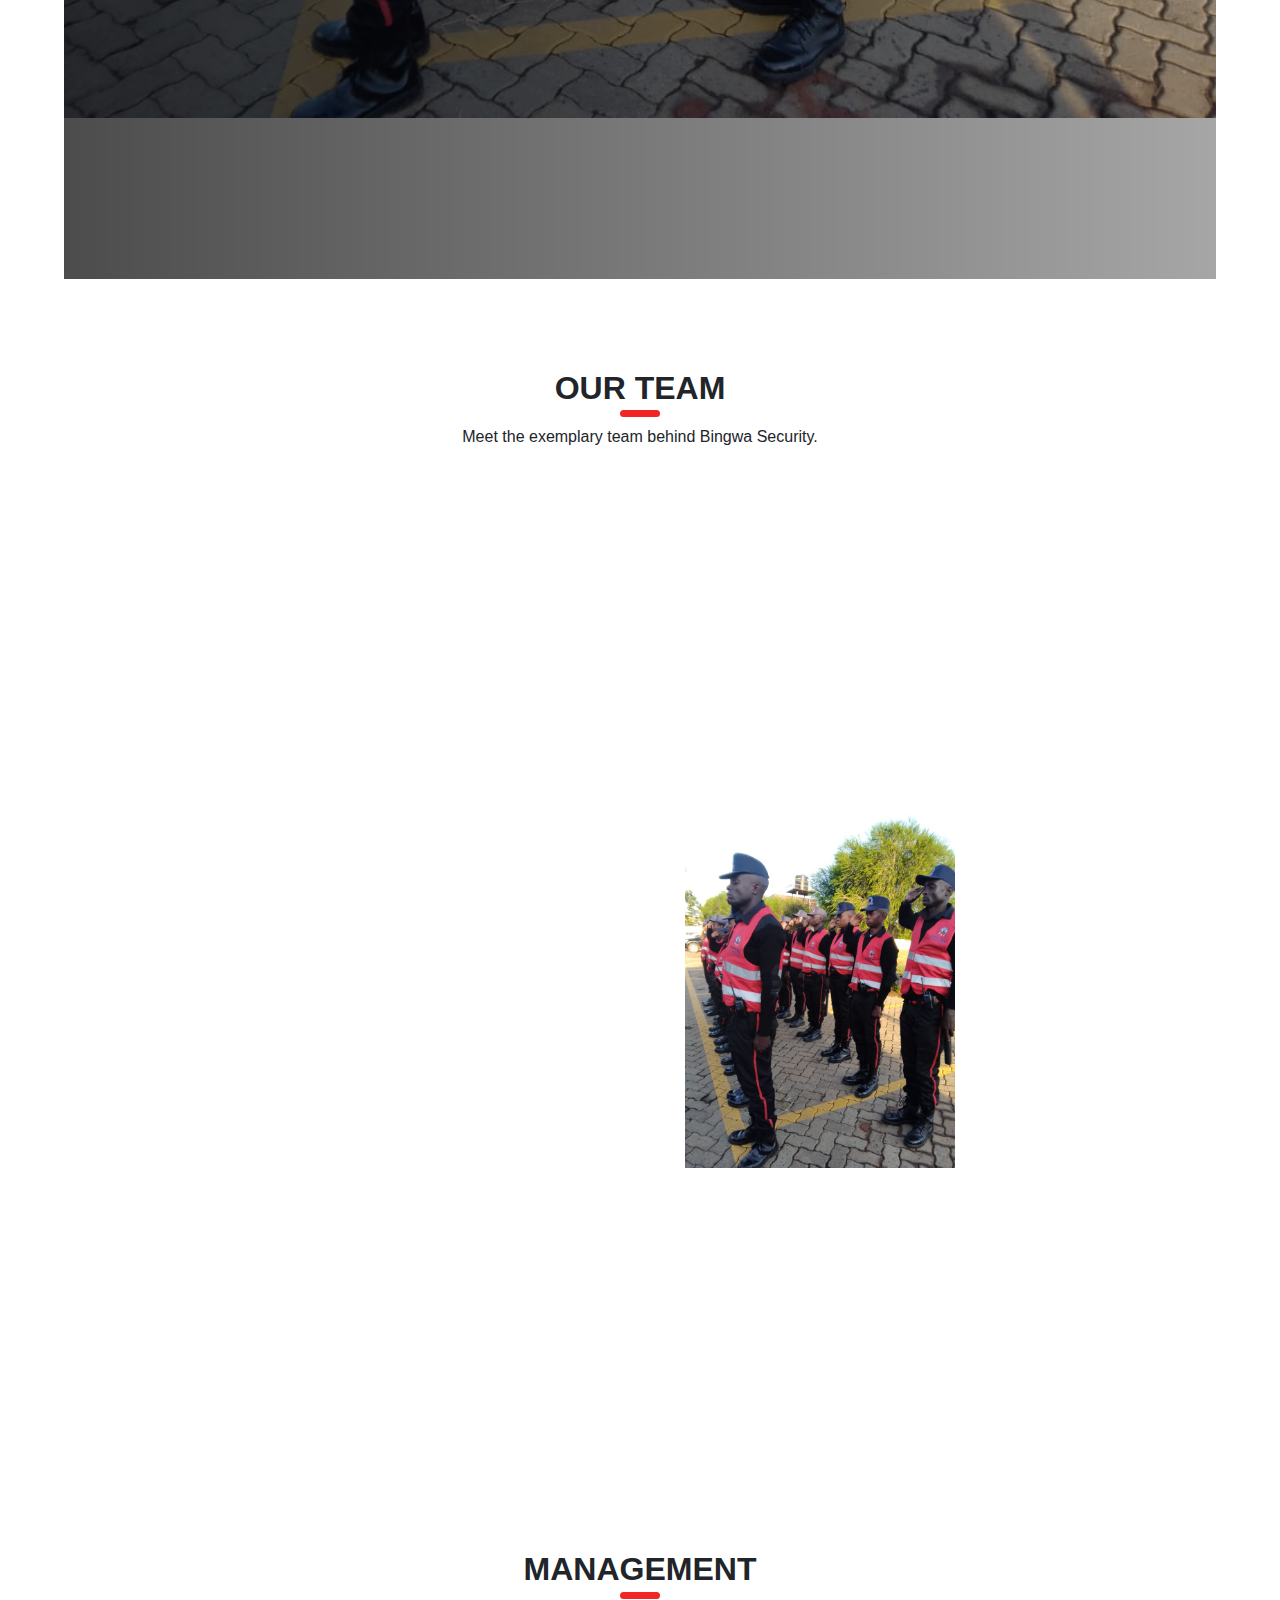
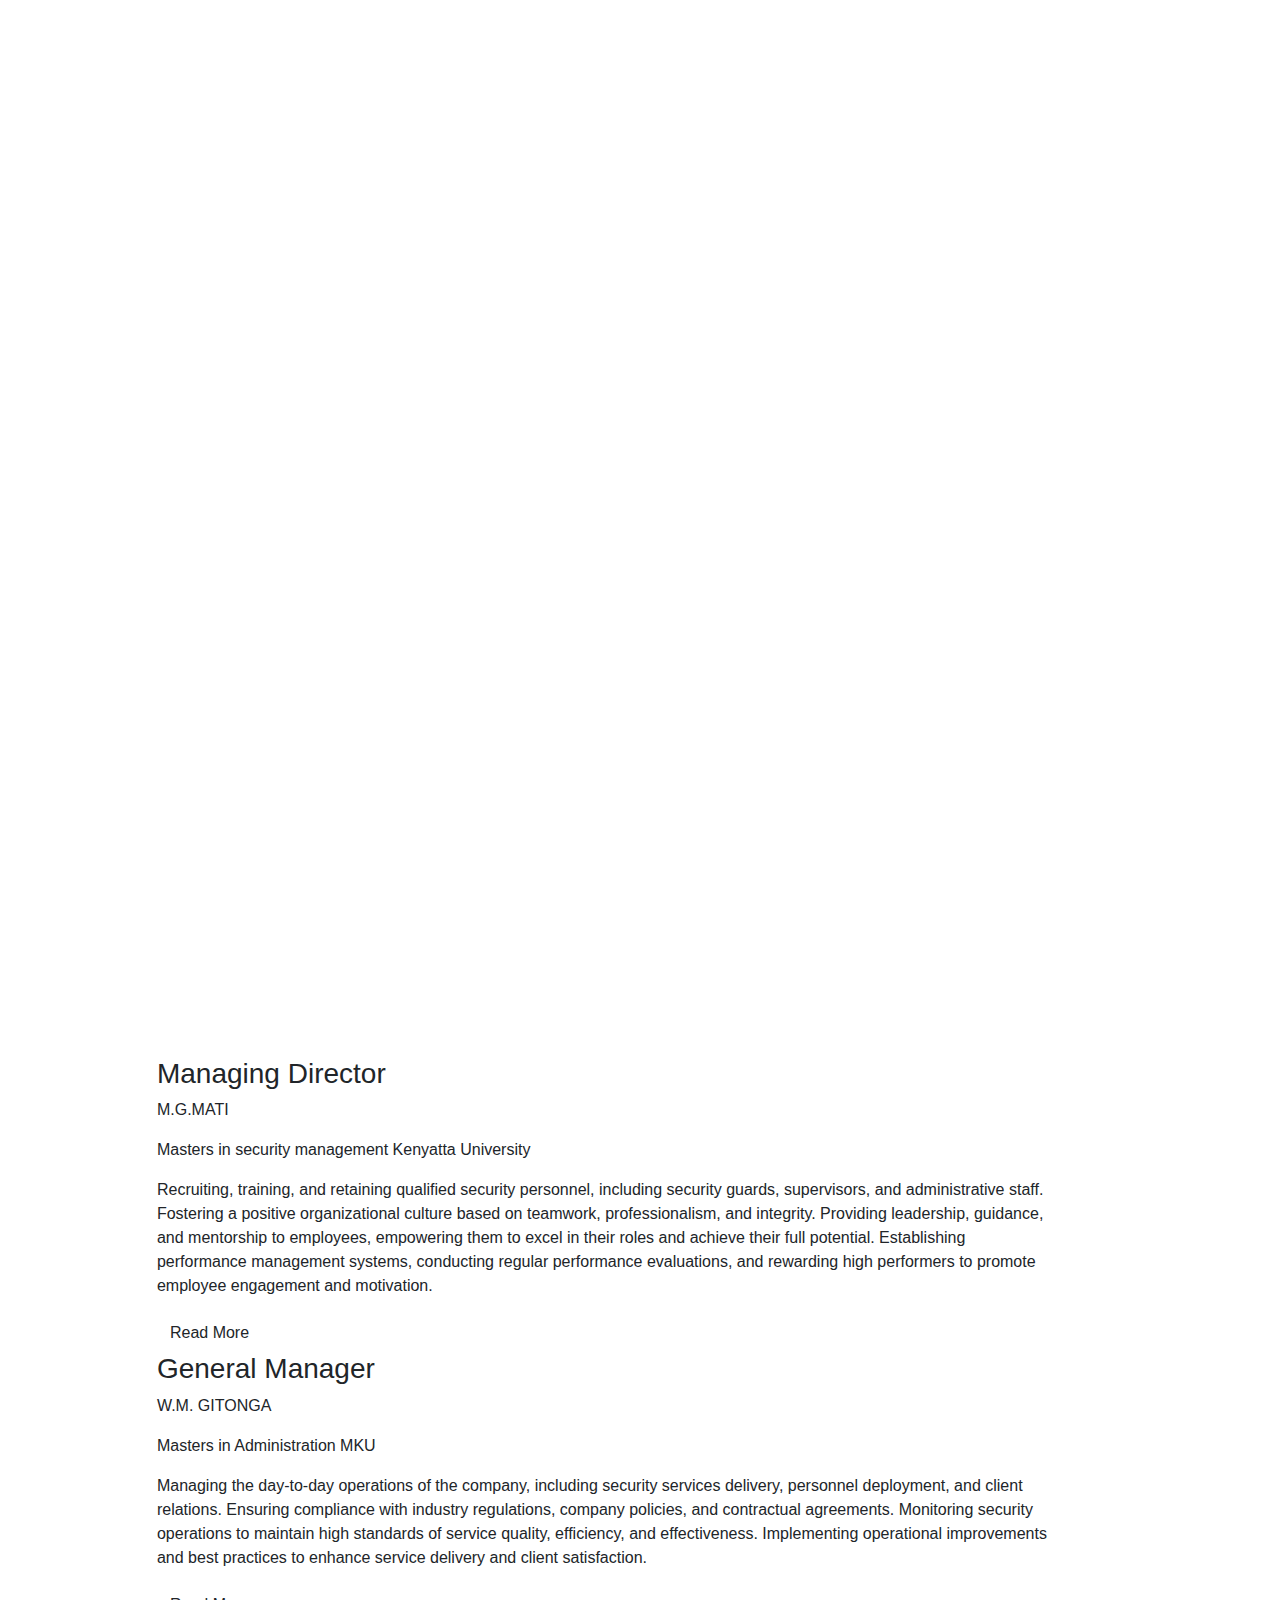
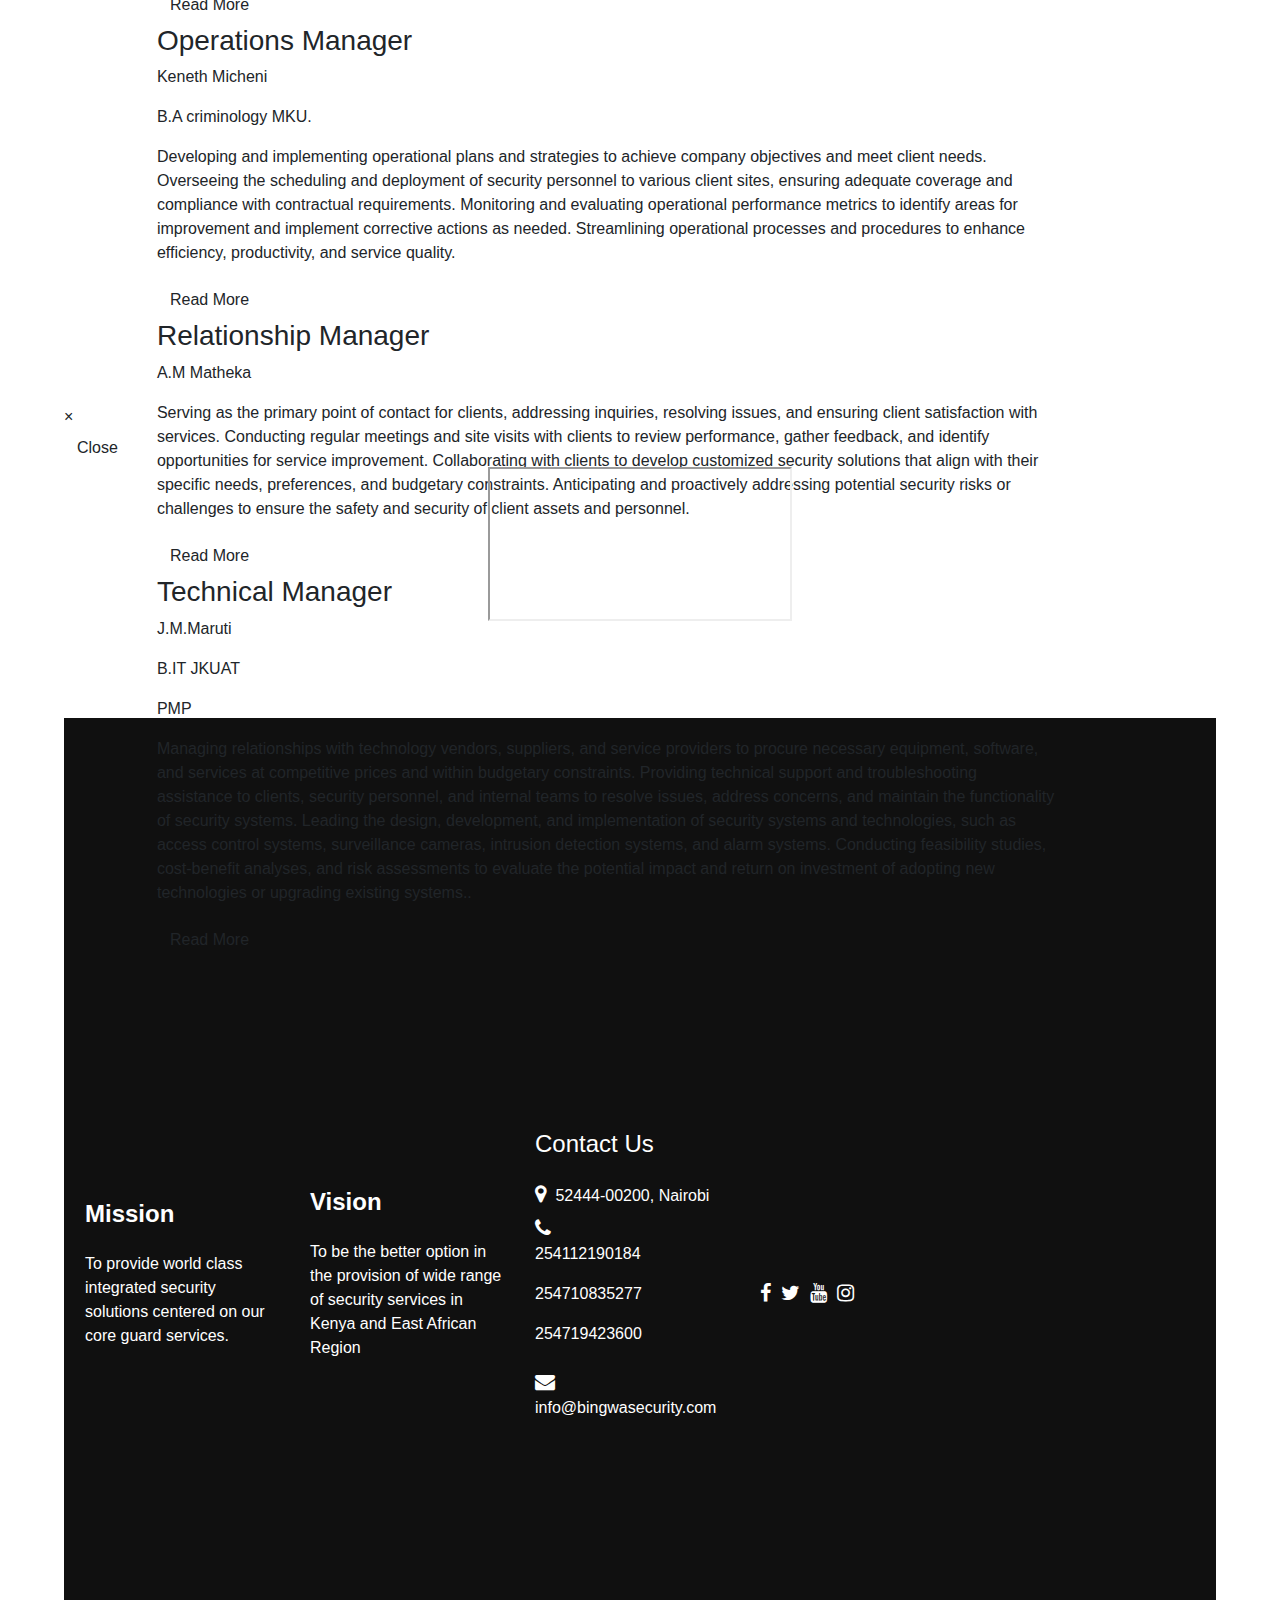
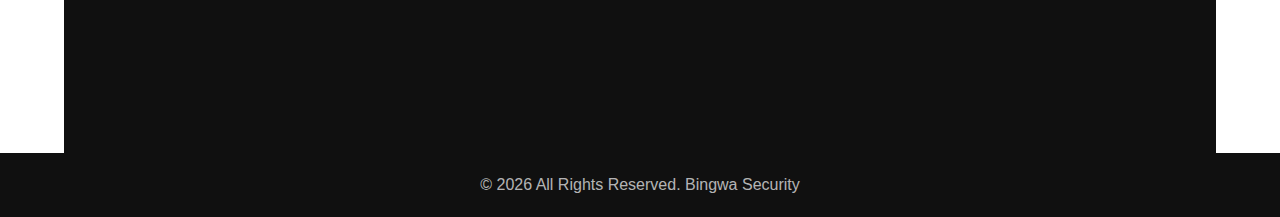
==== commit 8540a28f: "Update index.html" ====
--- a/index.html
+++ b/index.html
@@ -371,7 +371,7 @@
       </div>
      <section>
 	<div class="row">
-	<div class="col-md-5 col-sm-4 col-xs-4" style="height: 200px;">	
+	<div class="col-md-5 col-sm-4 col-xs-4" style="height: 100px;">	
 			<div class="card">
 				<div class="cover item-a">
 					<h1>Manned<br>Guarding</h1>
@@ -383,7 +383,7 @@
 				</div>
 			</div>
 		</div>
-		<div class="col-md-5 col-sm-4 col-xs-4" style="height: 200px;">
+		<div class="col-md-5 col-sm-4 col-xs-4" style="height: 100px;">
 			<div class="card">
 				<div class="cover item-b">
 					<h1>Intergrated<br>Security<br>Solutions</h1>
@@ -394,7 +394,7 @@
 				</div>
 			</div>
 		</div>
-		<div class="col-md-5 col-sm-4 col-xs-4" style="height: 200px;">
+		<div class="col-md-5 col-sm-4 col-xs-4" style="height: 100px;">
 			<div class="card">
 				<div class="cover item-c">
 					<h1>Electronic Alarms<br>& Quick Response</h1>
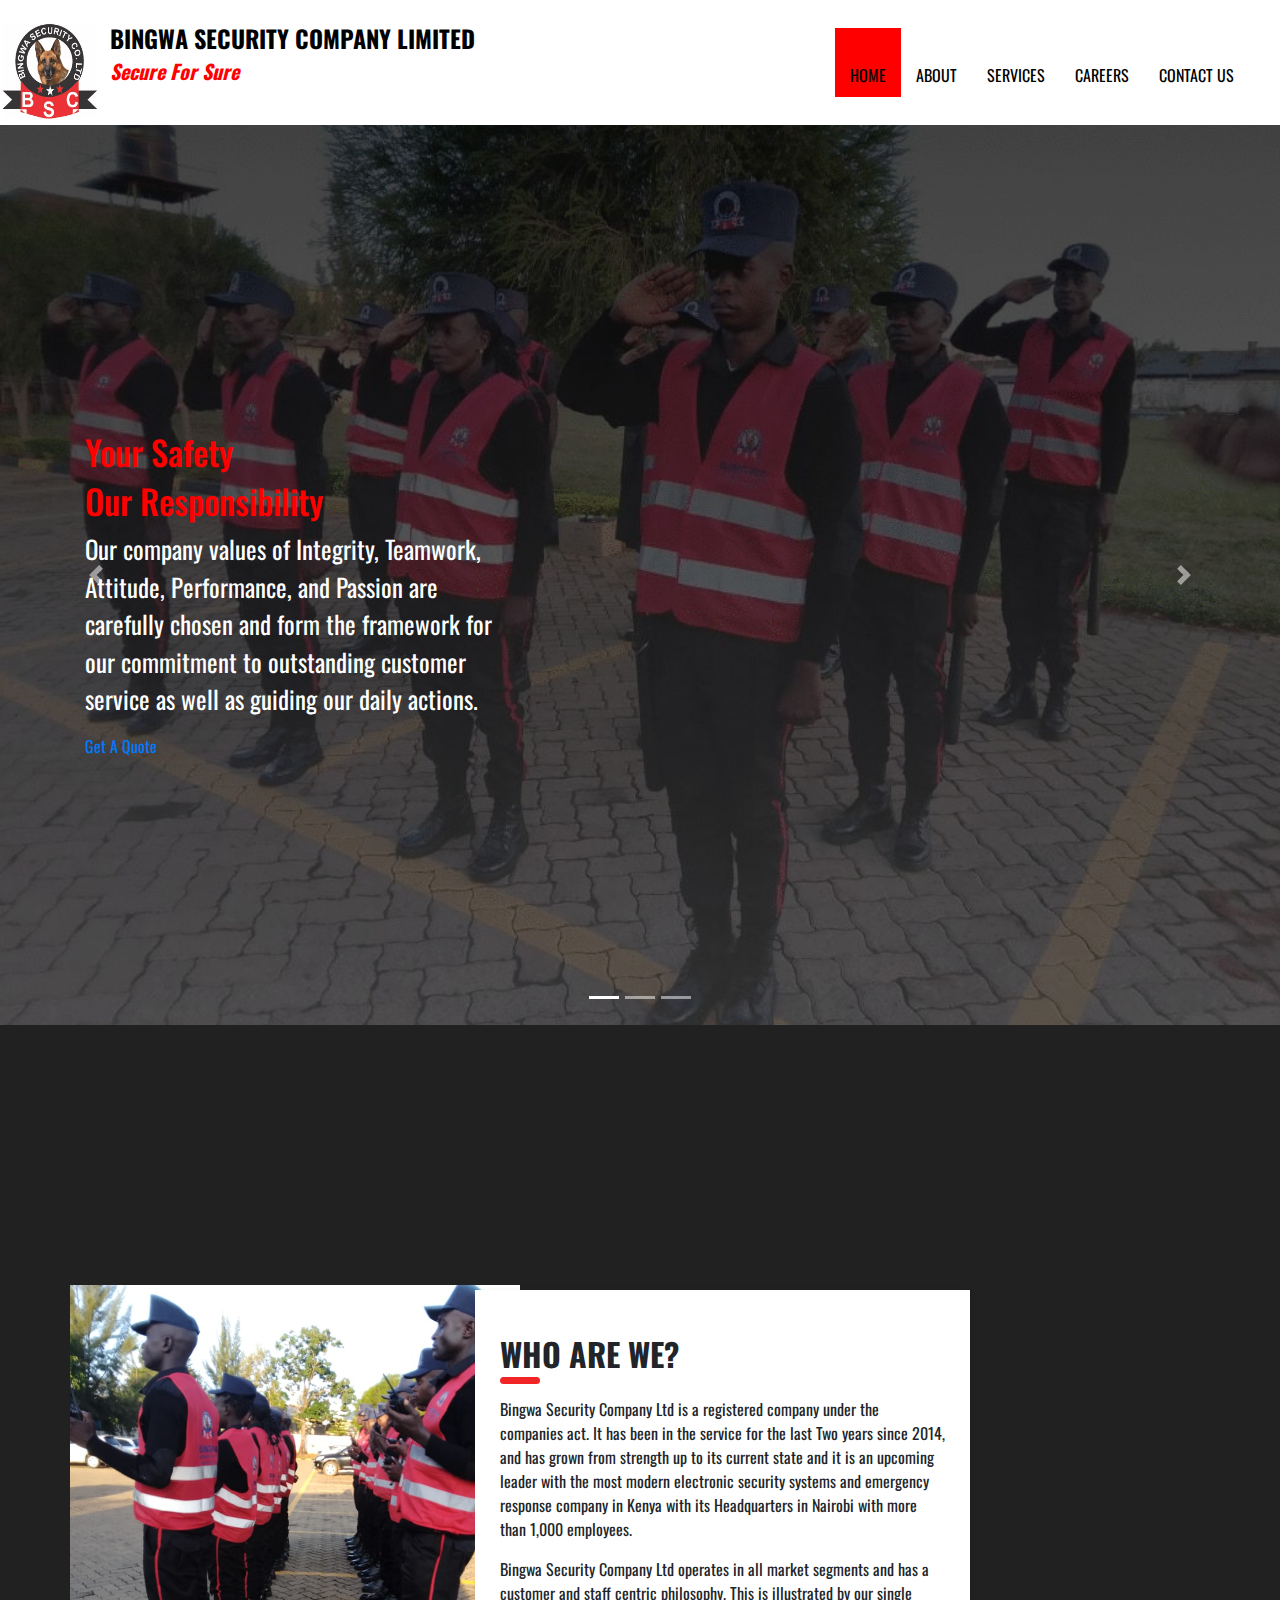
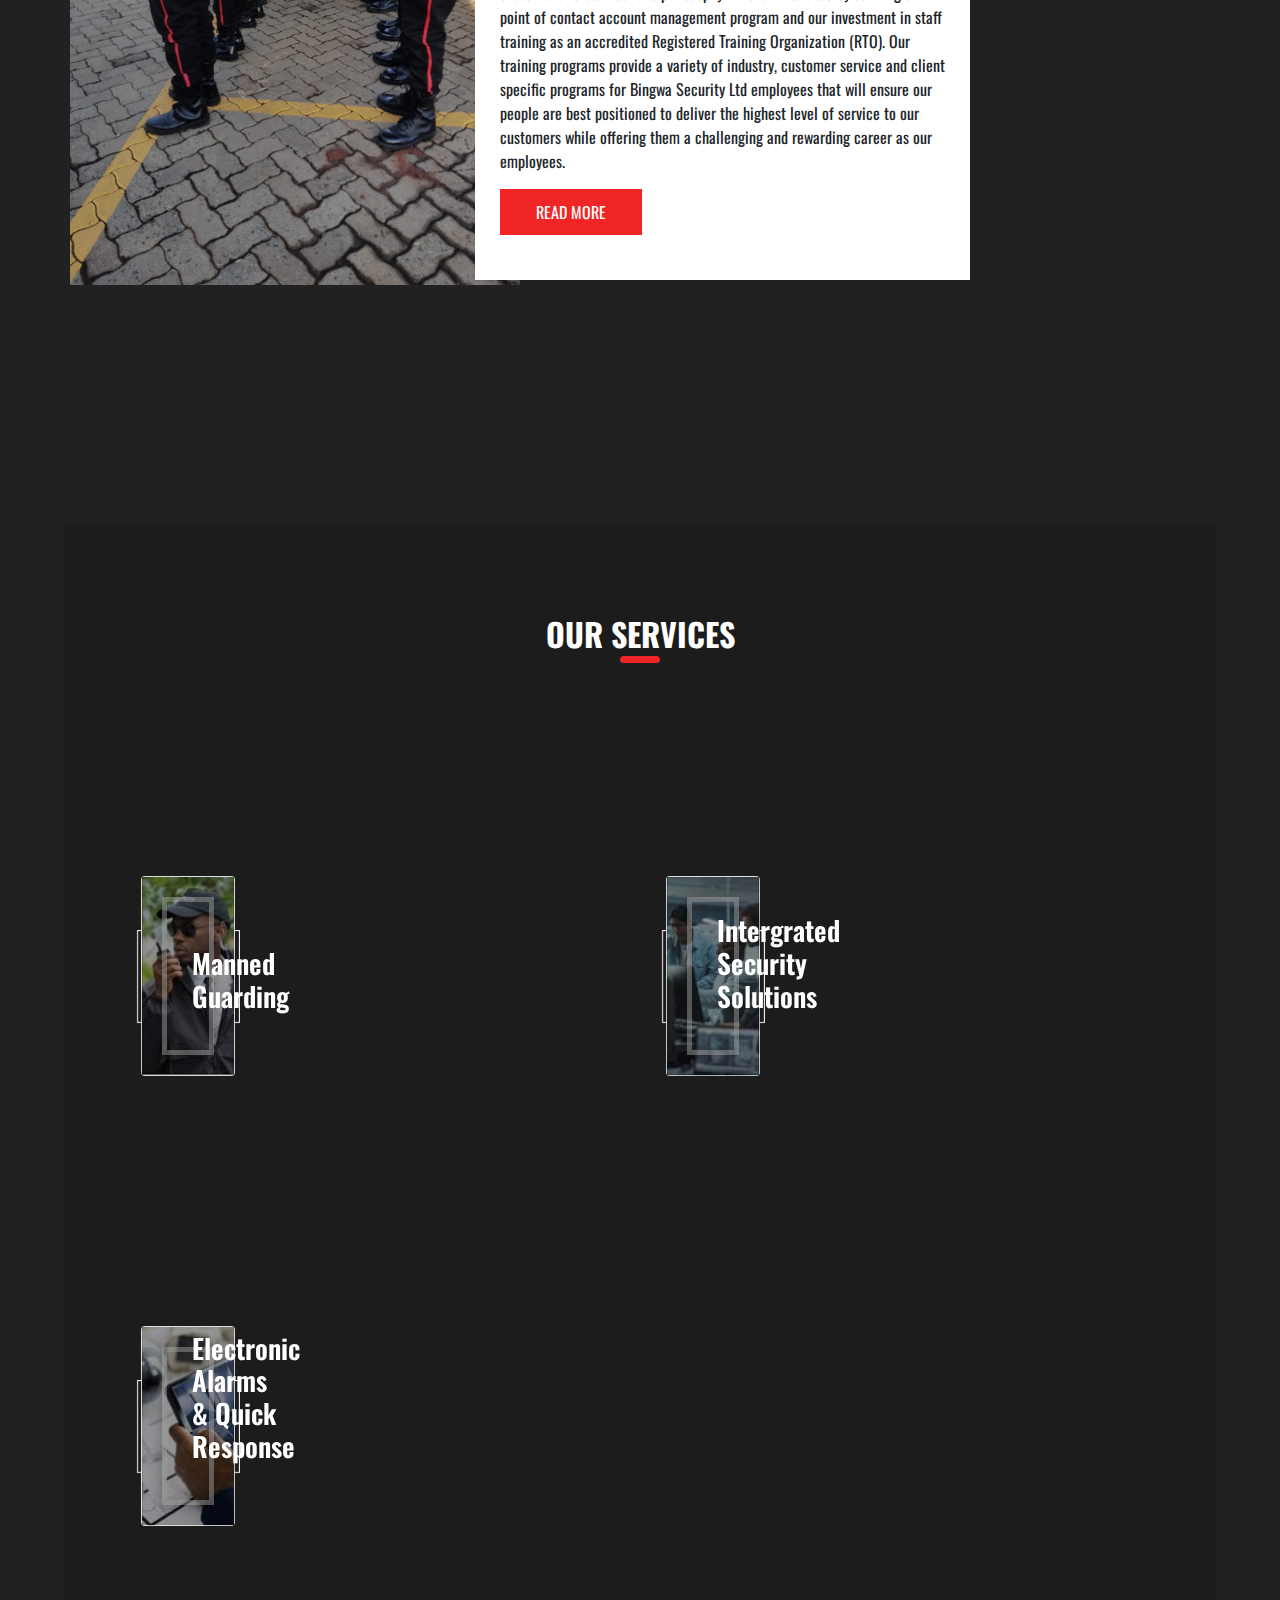
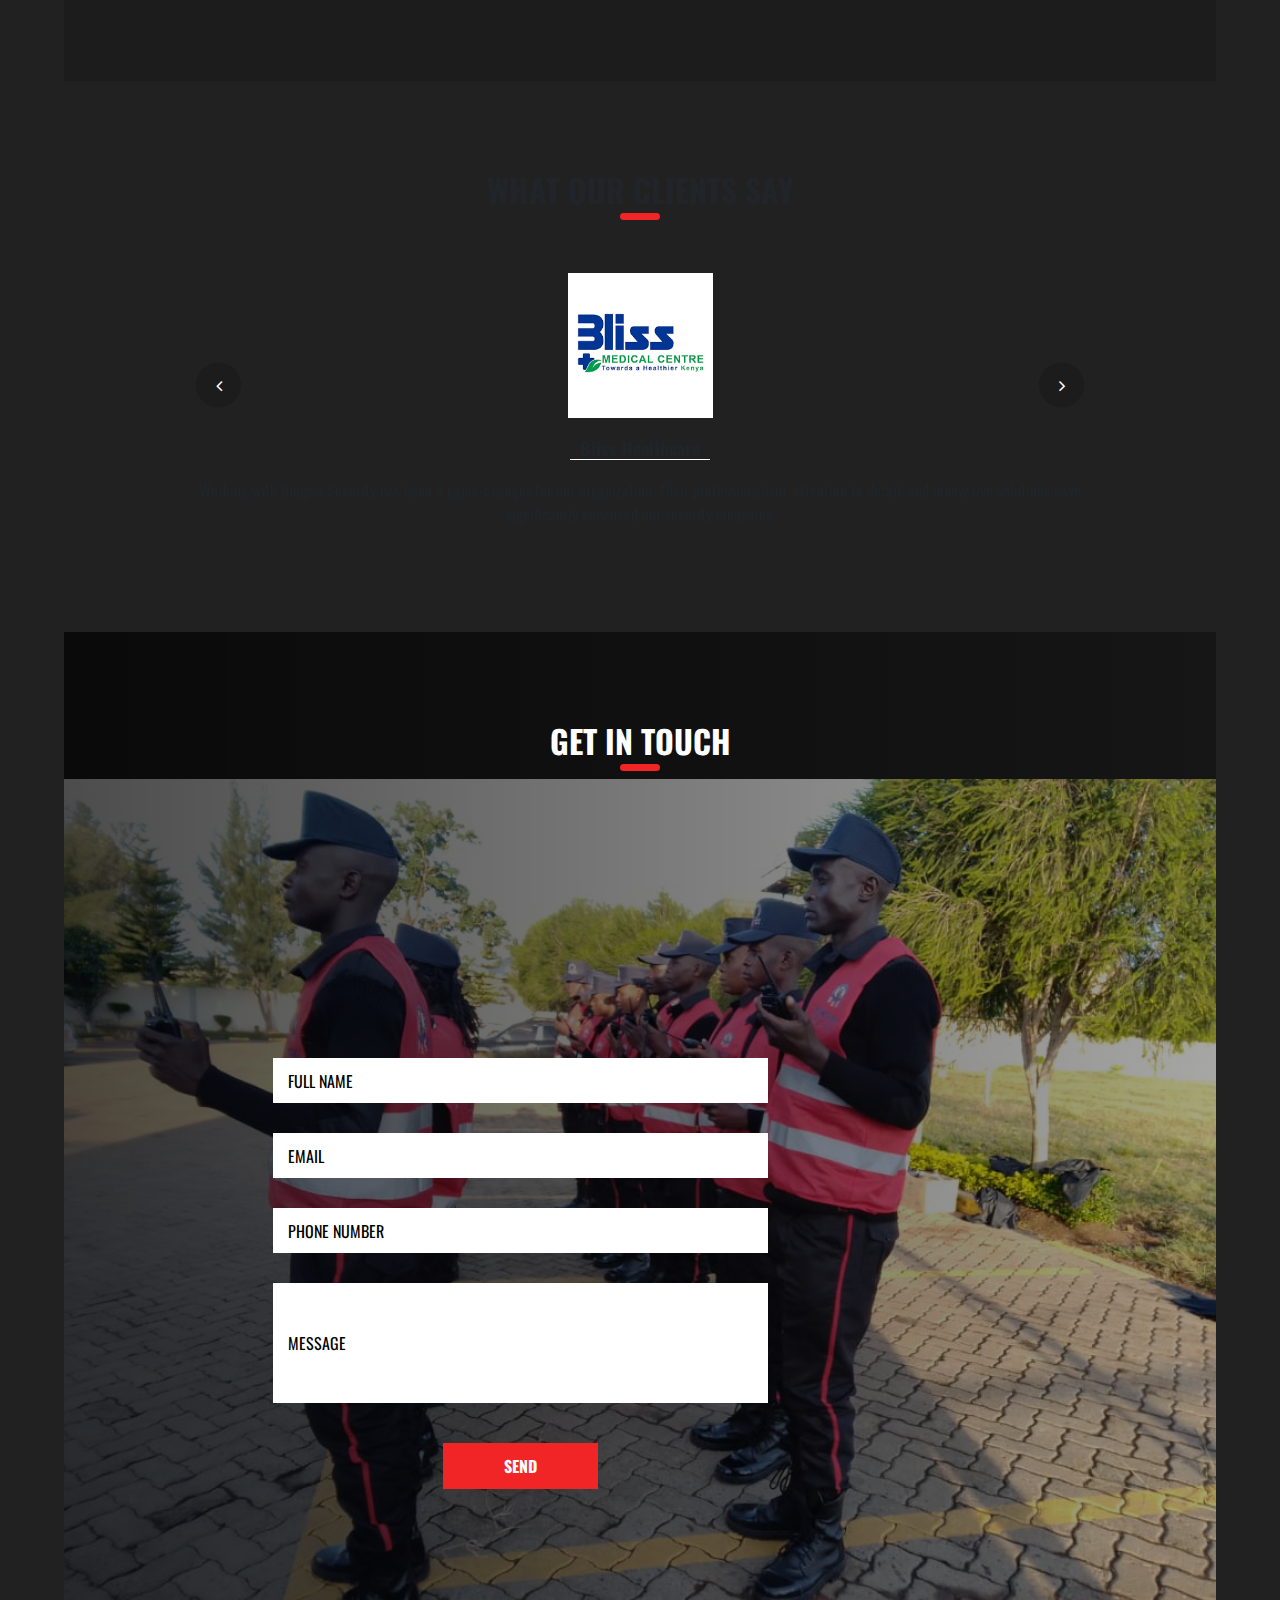
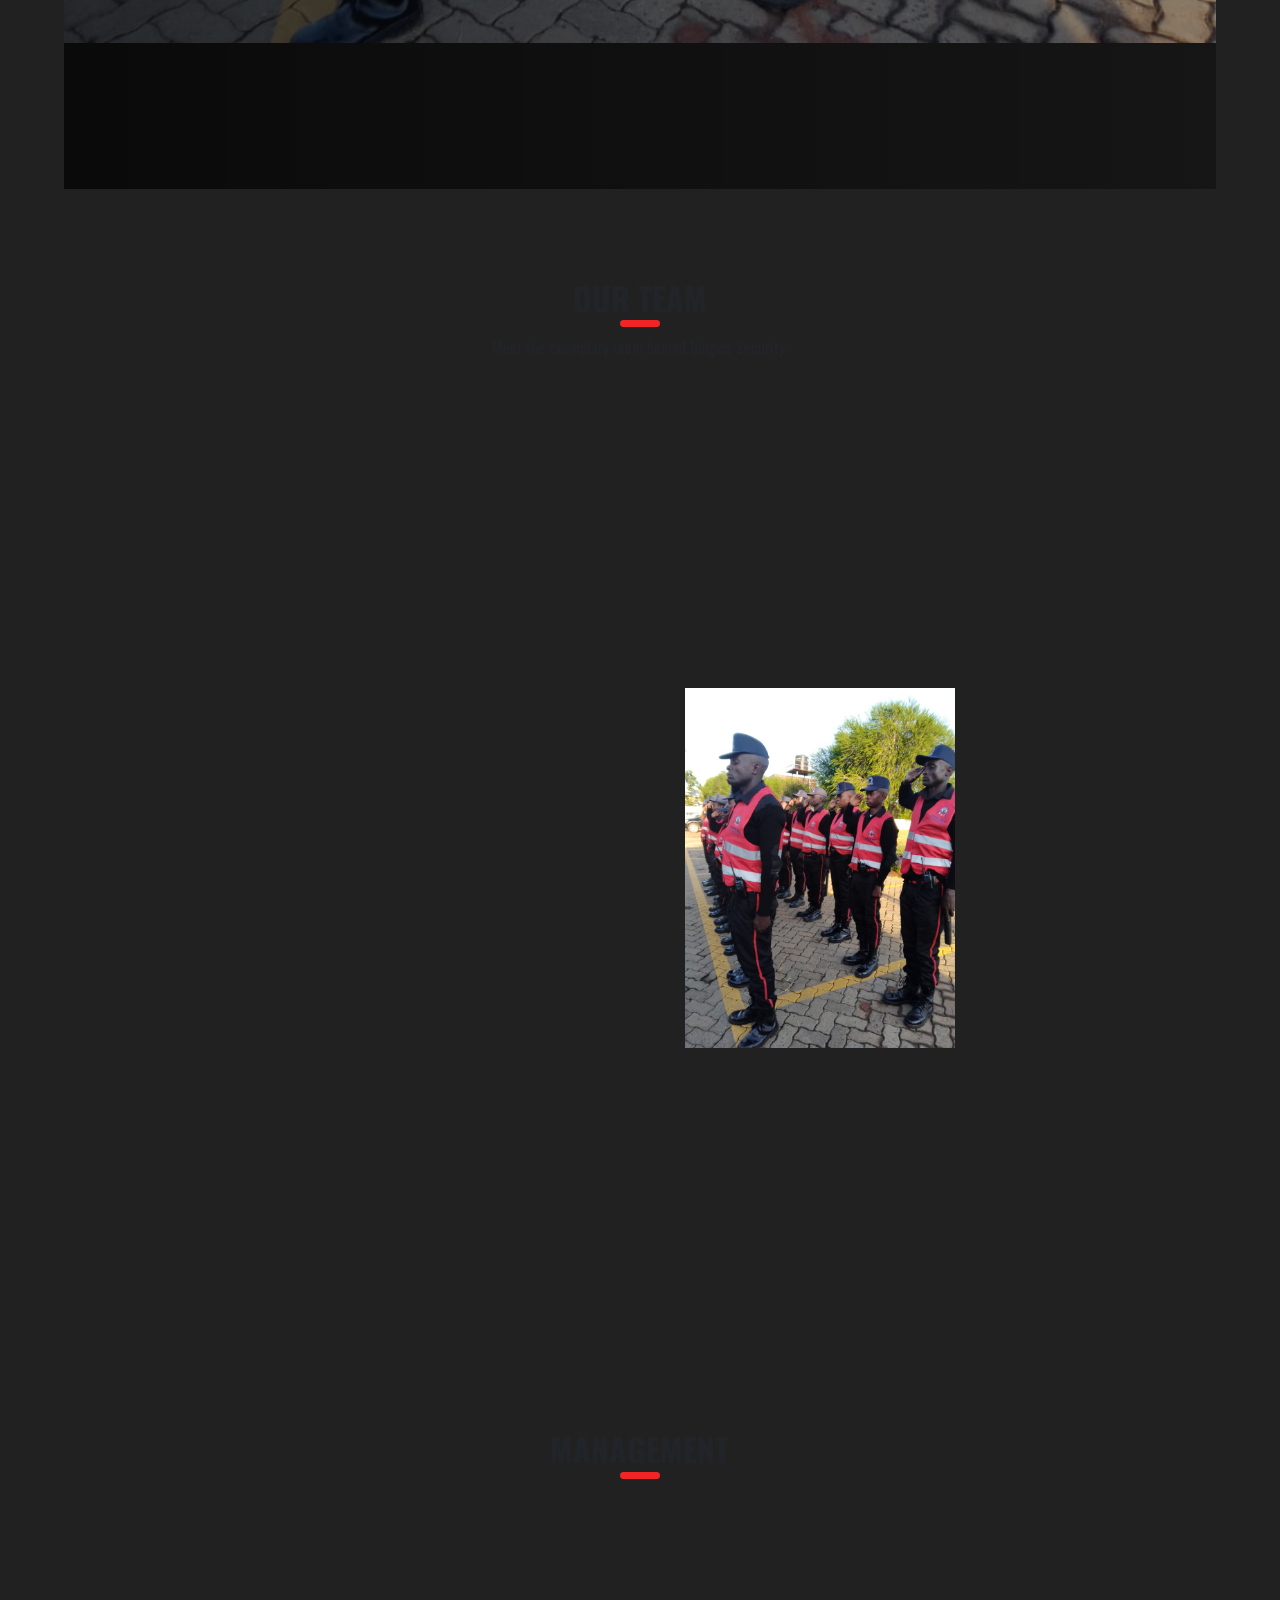
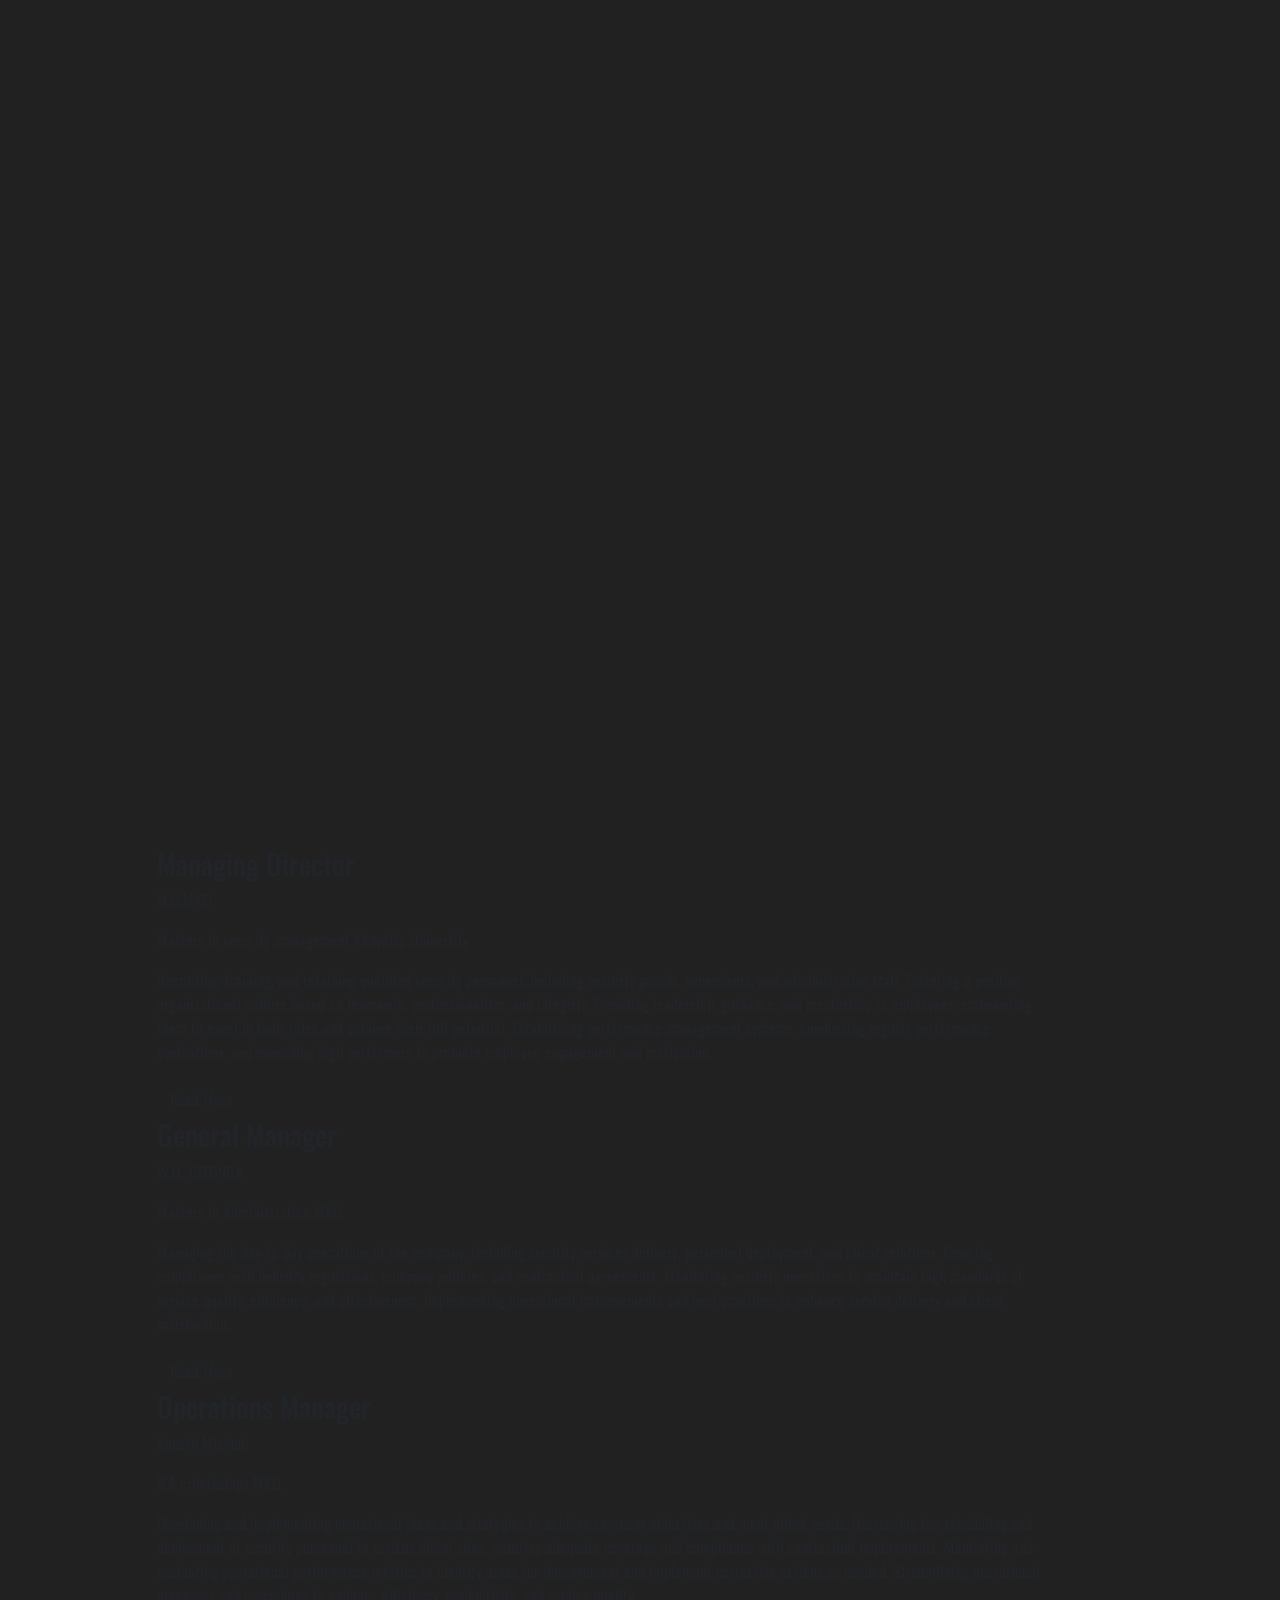
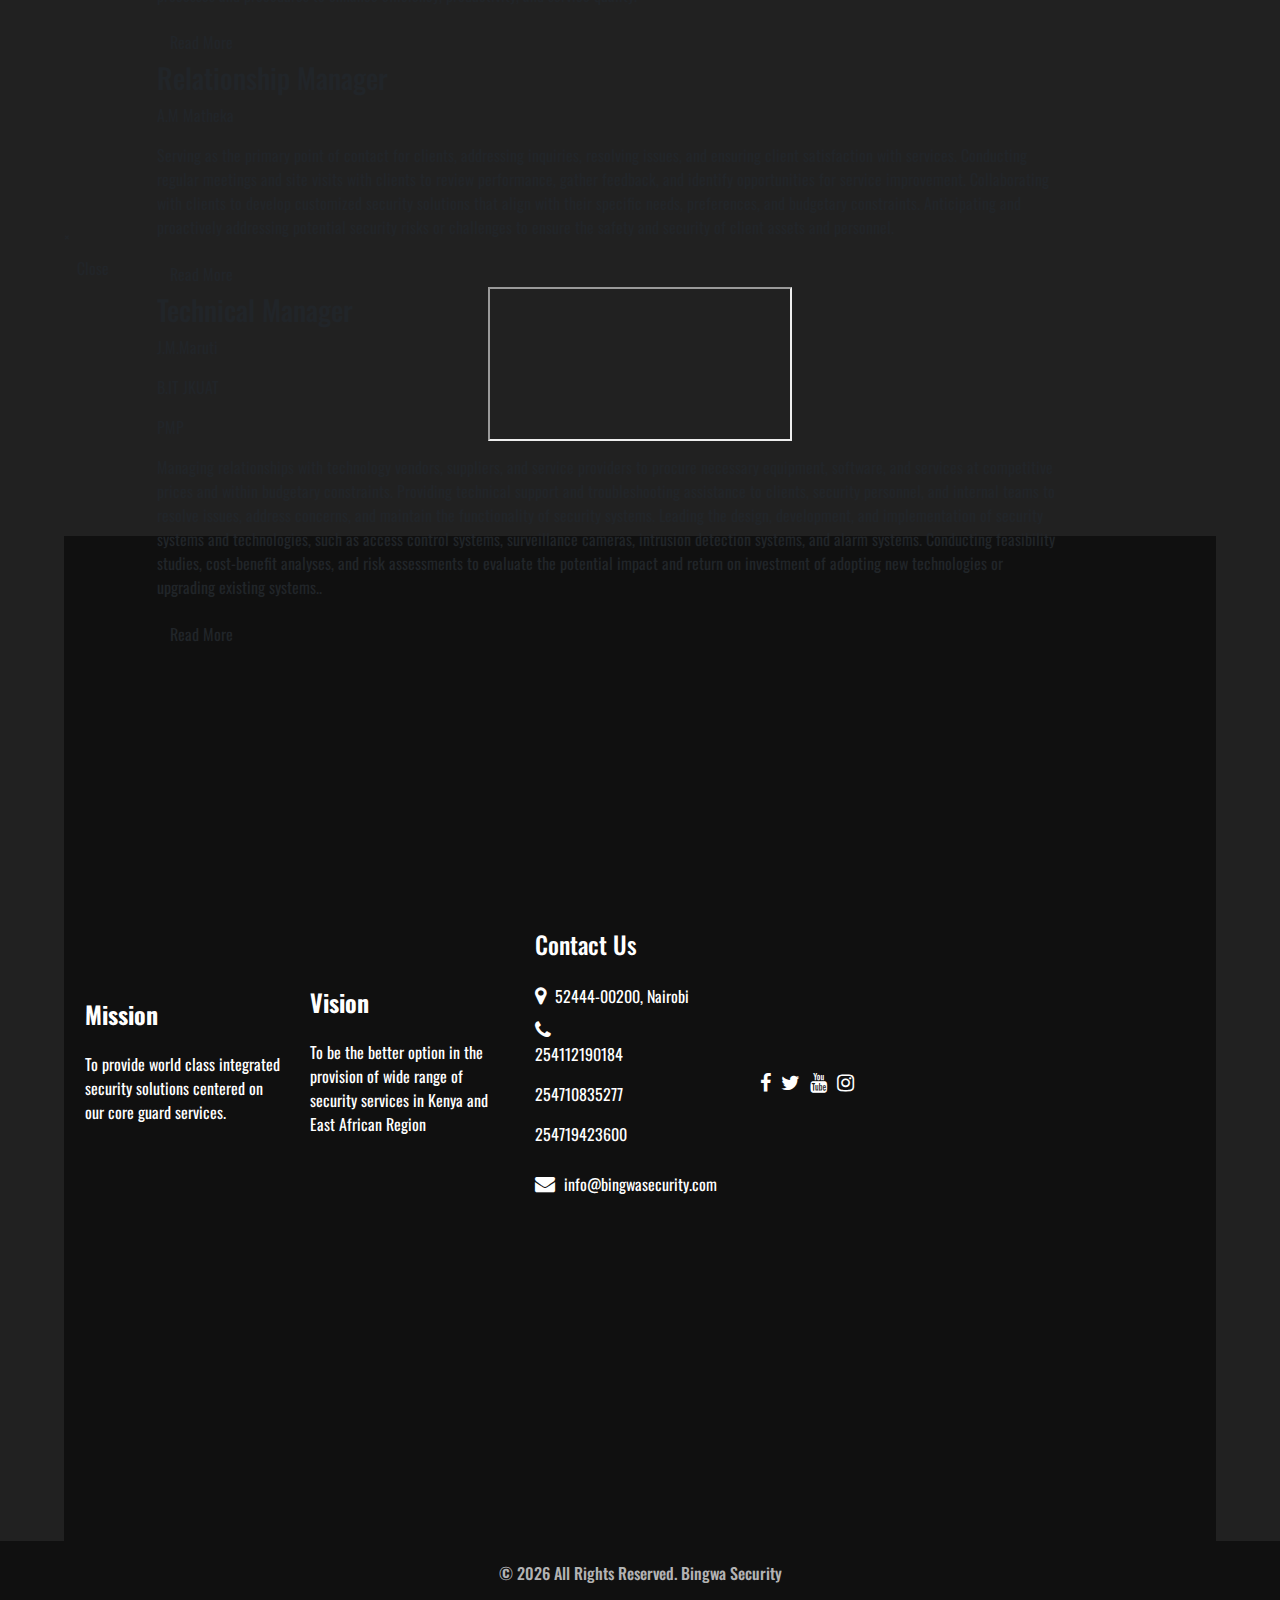
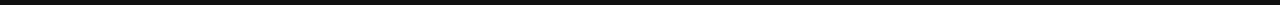
==== commit d4b5e1fe: "Update index.html" ====
--- a/index.html
+++ b/index.html
@@ -218,132 +218,133 @@
   <!-- end about section -->
 
   <!-- service section -->
-<style>
+ <style>
         @import url('https://fonts.googleapis.com/css2?family=Oswald:wght@200;600&display=swap');
 
-        $transition-time: 2.3s;
-
-        body{
+        body {
             font-family: 'Oswald', sans-serif;
             background-color: #212121;
         }
 
-        section{
+        section {
             width: 90%;
             max-width: 1200px;
             margin: 0 auto;
         }
 
-        .row{
+        .row {
+            display: flex;
+            justify-content: space-between;
             align-items: center;
             height: 100vh;
-        }
-
-        .card{
+            margin-top: 20px; /* Adjust as needed */
+        }
+
+        .card {
             position: relative;
-            height: 400px;
-            width: 100%;
+            height: 200px; /* Adjust the height as needed */
+            width: calc(33.33% - 20px); /* Adjust the width and margin as needed */
             margin: 10px 0;
-            transition: ease all $transition-time;
+            transition: ease all 2.3s;
             perspective: 1200px;
         }
 
-        .card:hover .cover{
+        .card:hover .cover {
             transform: rotateX(0deg) rotateY(-180deg);
         }
 
-        .cover{
+        .cover {
             position: absolute;
             height: 100%;
             width: 100%;
             transform-style: preserve-3d;
-            transition: ease all $transition-time;
+            transition: ease all 2.3s;
             background-size: cover;
             background-position: center center;
             background-repeat: no-repeat;
         }
 
-        .cover:before{
+        .cover:before {
             content: '';
             position: absolute;
-            border: 5px solid rgba(255,255,255,.5);
-            box-shadow: 0 0 12px rgba(0,0,0,.3); 
-            top:20px;
-            left:20px;
-            right:20px;
-            bottom:20px;
+            border: 5px solid rgba(255, 255, 255, .5);
+            box-shadow: 0 0 12px rgba(0, 0, 0, .3);
+            top: 20px;
+            left: 20px;
+            right: 20px;
+            bottom: 20px;
             z-index: 2;
-            transition: ease all $transition-time;
+            transition: ease all 2.3s;
             transform-style: preserve-3d;
             transform: translateZ(0px);
         }
 
-        .cover:after{
+        .cover:after {
             content: '';
             position: absolute;
-            top:0px;
-            left:0px;
-            right:0px;
-            bottom:0px;
+            top: 0px;
+            left: 0px;
+            right: 0px;
+            bottom: 0px;
             z-index: 2;
             transition: ease all 1.3s;
-            background: rgba(0,0,0,.4);
-        }
-
-        .item-a{
+            background: rgba(0, 0, 0, .4);
+        }
+
+        .item-a {
             background-image: url('images/imagesy.jpeg');
         }
 
-        .item-b{
+        .item-b {
             background-image: url('images/z1.jpeg');
         }
 
-        .item-c{
+        .item-c {
             background-image: url('images/z4.jpeg');
         }
 
-        .cover h1{
+        .cover h1 {
             font-weight: 600;
             position: absolute;
             bottom: 55px;
             left: 50px;
             color: white;
             transform-style: preserve-3d;
-            transition: ease all $transition-time;
-            z-index:3;
+            transition: ease all 2.3s;
+            z-index: 3;
             font-size: 1.7em;
             transform: translateZ(0px);
         }
 
-        .price{
+        .price {
             font-weight: 200;
             position: absolute;
             top: 55px;
             right: 50px;
             color: white;
             transform-style: preserve-3d;
-            transition: ease all $transition-time;
-            z-index:4;
+            transition: ease all 2.3s;
+            z-index: 4;
             font-size: 2em;
             transform: translateZ(0px);
         }
 
-        .card-back{
+        .card-back {
             position: absolute;
             height: 100%;
             width: 100%;
             background: #0b0f08;
             transform-style: preserve-3d;
-            transition: ease all $transition-time;
+            transition: ease all 2.3s;
             transform: translateZ(-1px);
             display: flex;
             align-items: center;
             justify-content: center;
         }
 
-        .card-back a{
+        .card-back a {
             transform-style: preserve-3d;
-            transition: ease transform $transition-time, ease background .5s;
+            transition: ease transform 2.3s, ease background .5s;
             transform: translateZ(-1px) rotatey(-180deg);
             background: transparent;
             border: 1px solid white;
@@ -355,7 +356,7 @@
             text-decoration: none;
         }
 
-        .card-back a:hover{
+        .card-back a:hover {
             background-color: white;
             color: #0b0f08;
         }
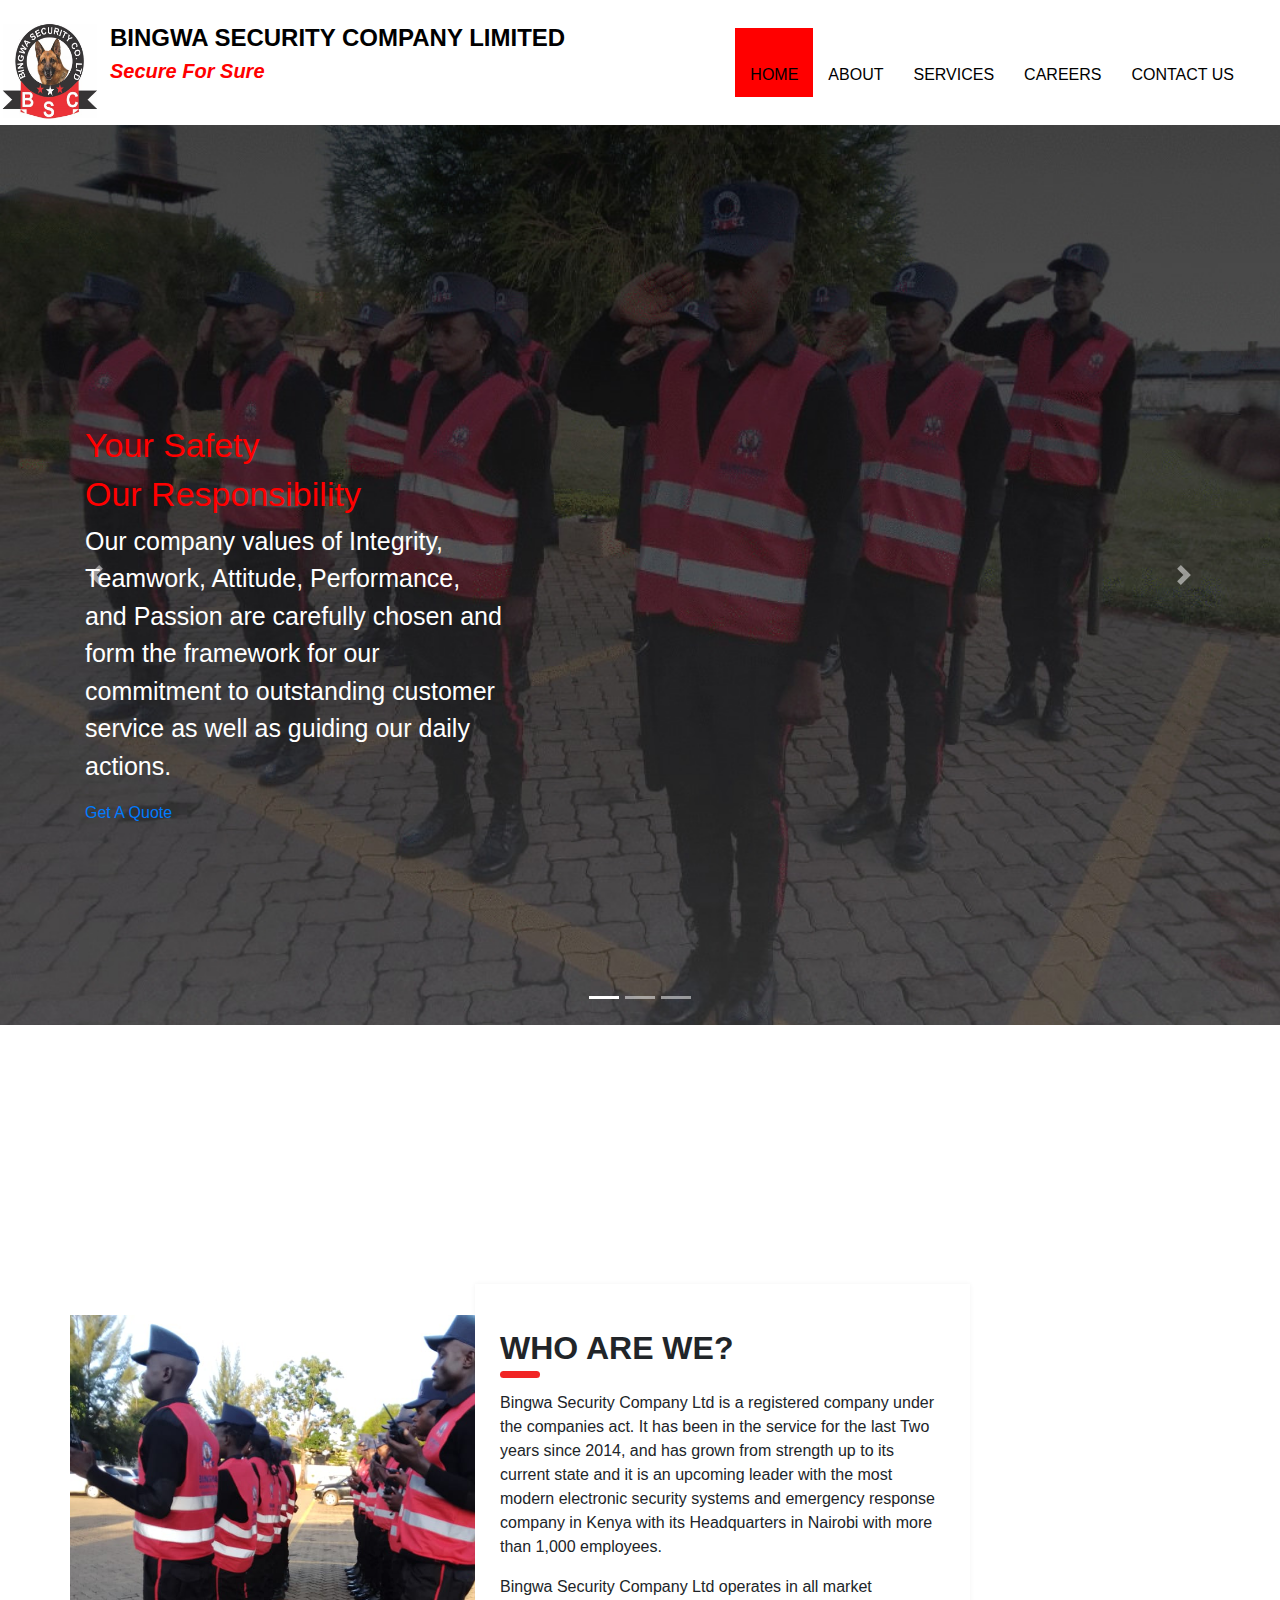
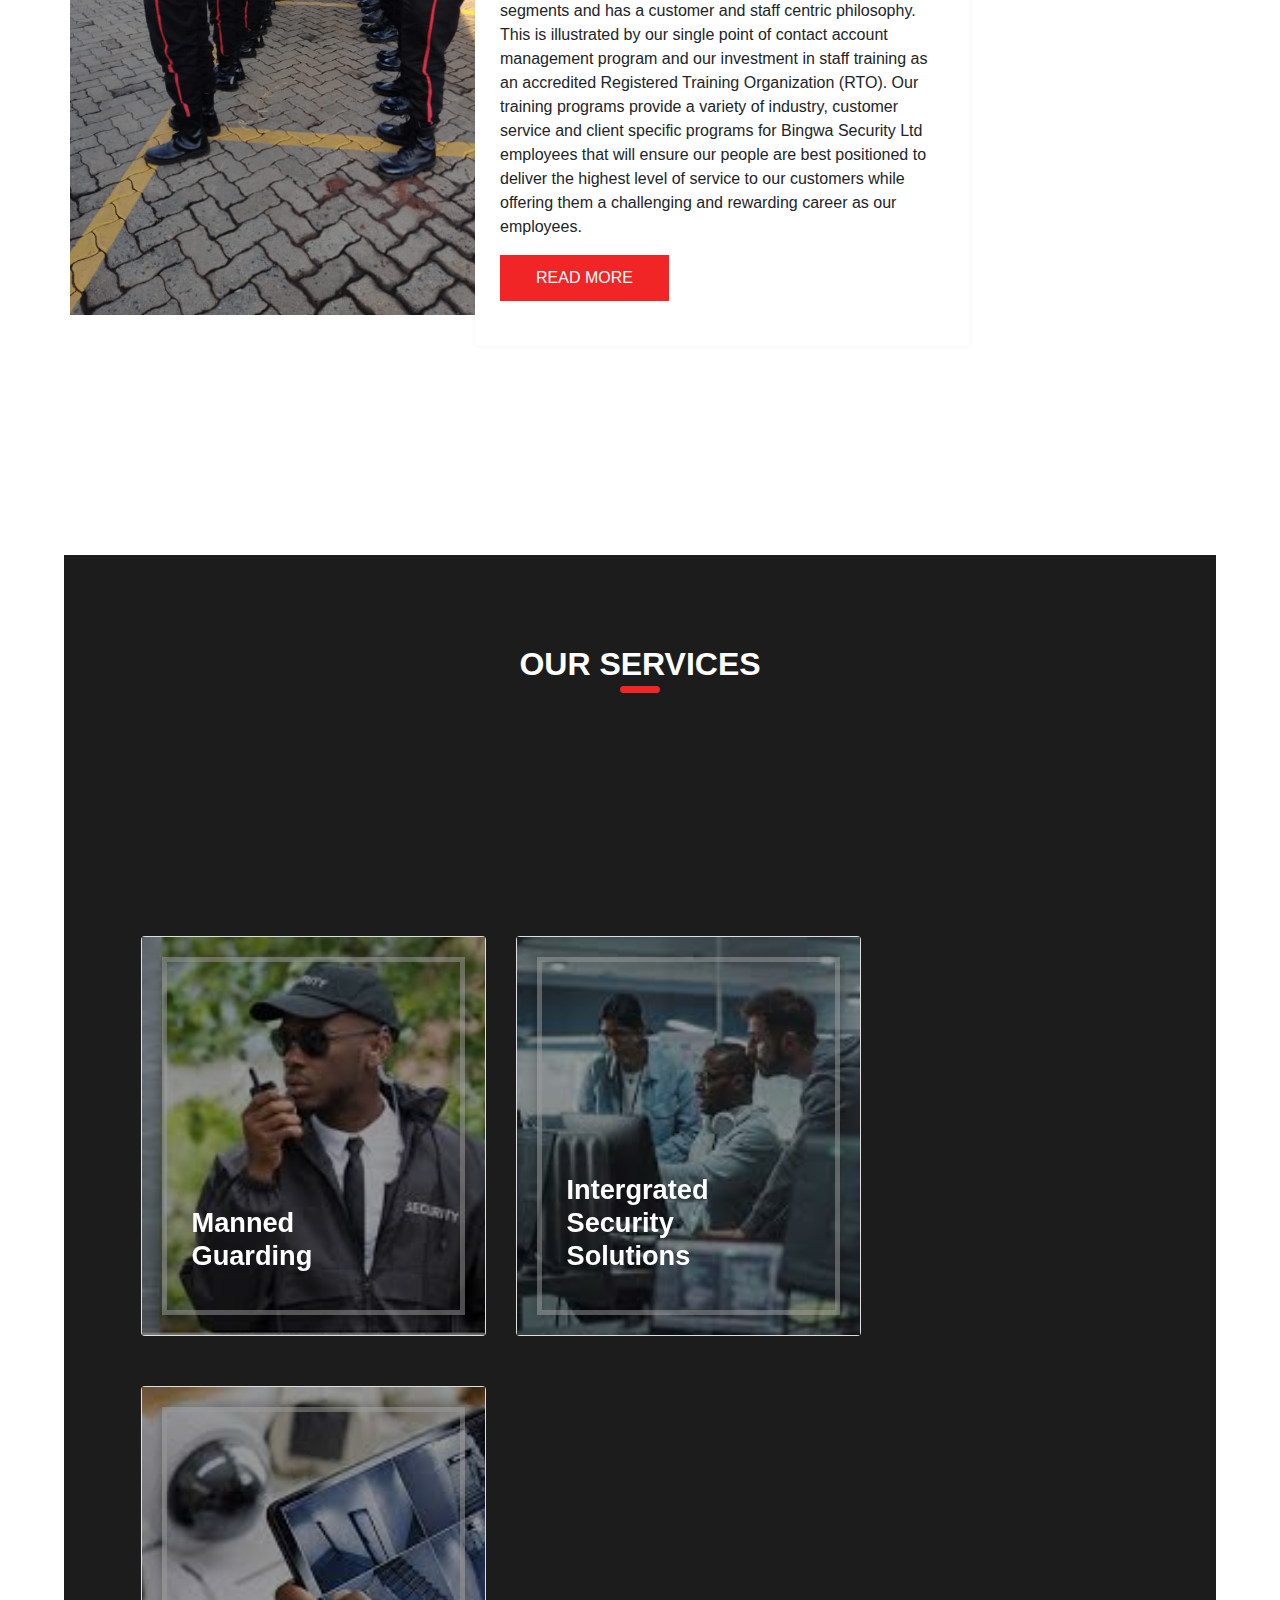
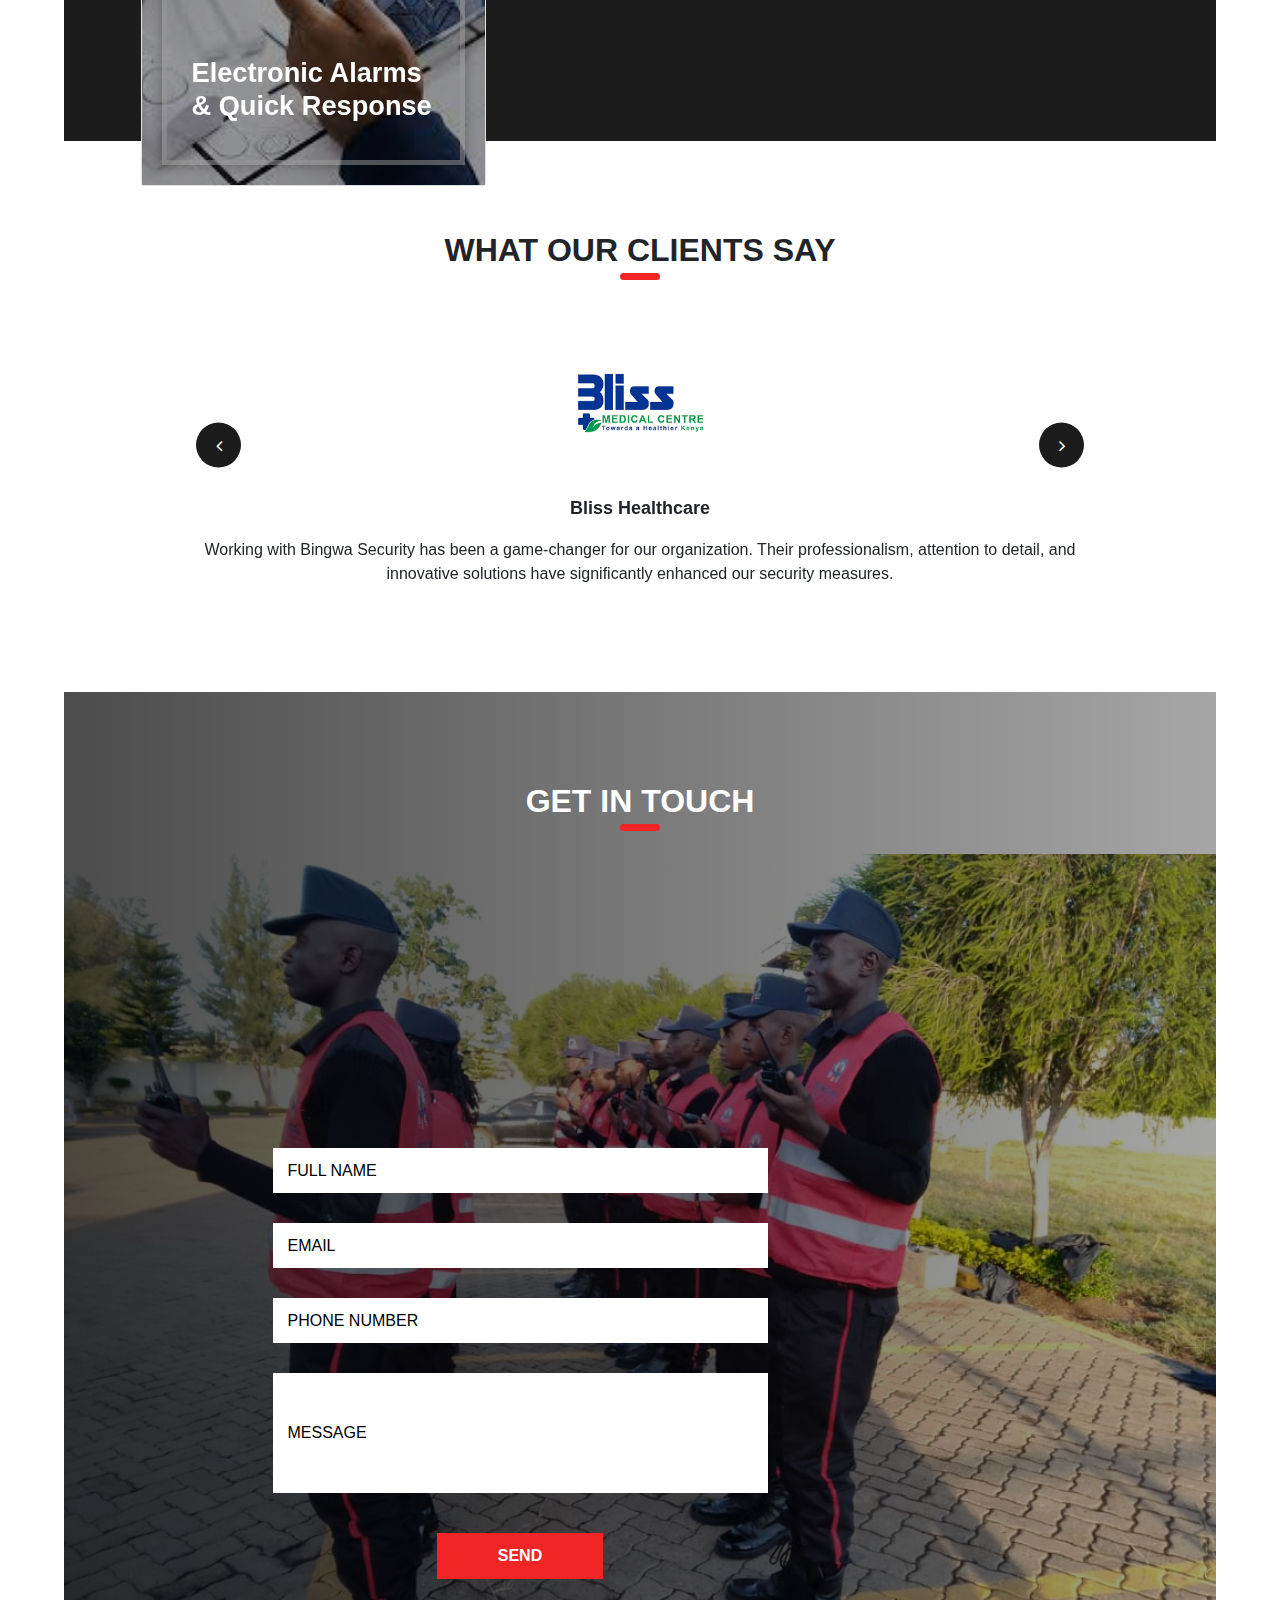
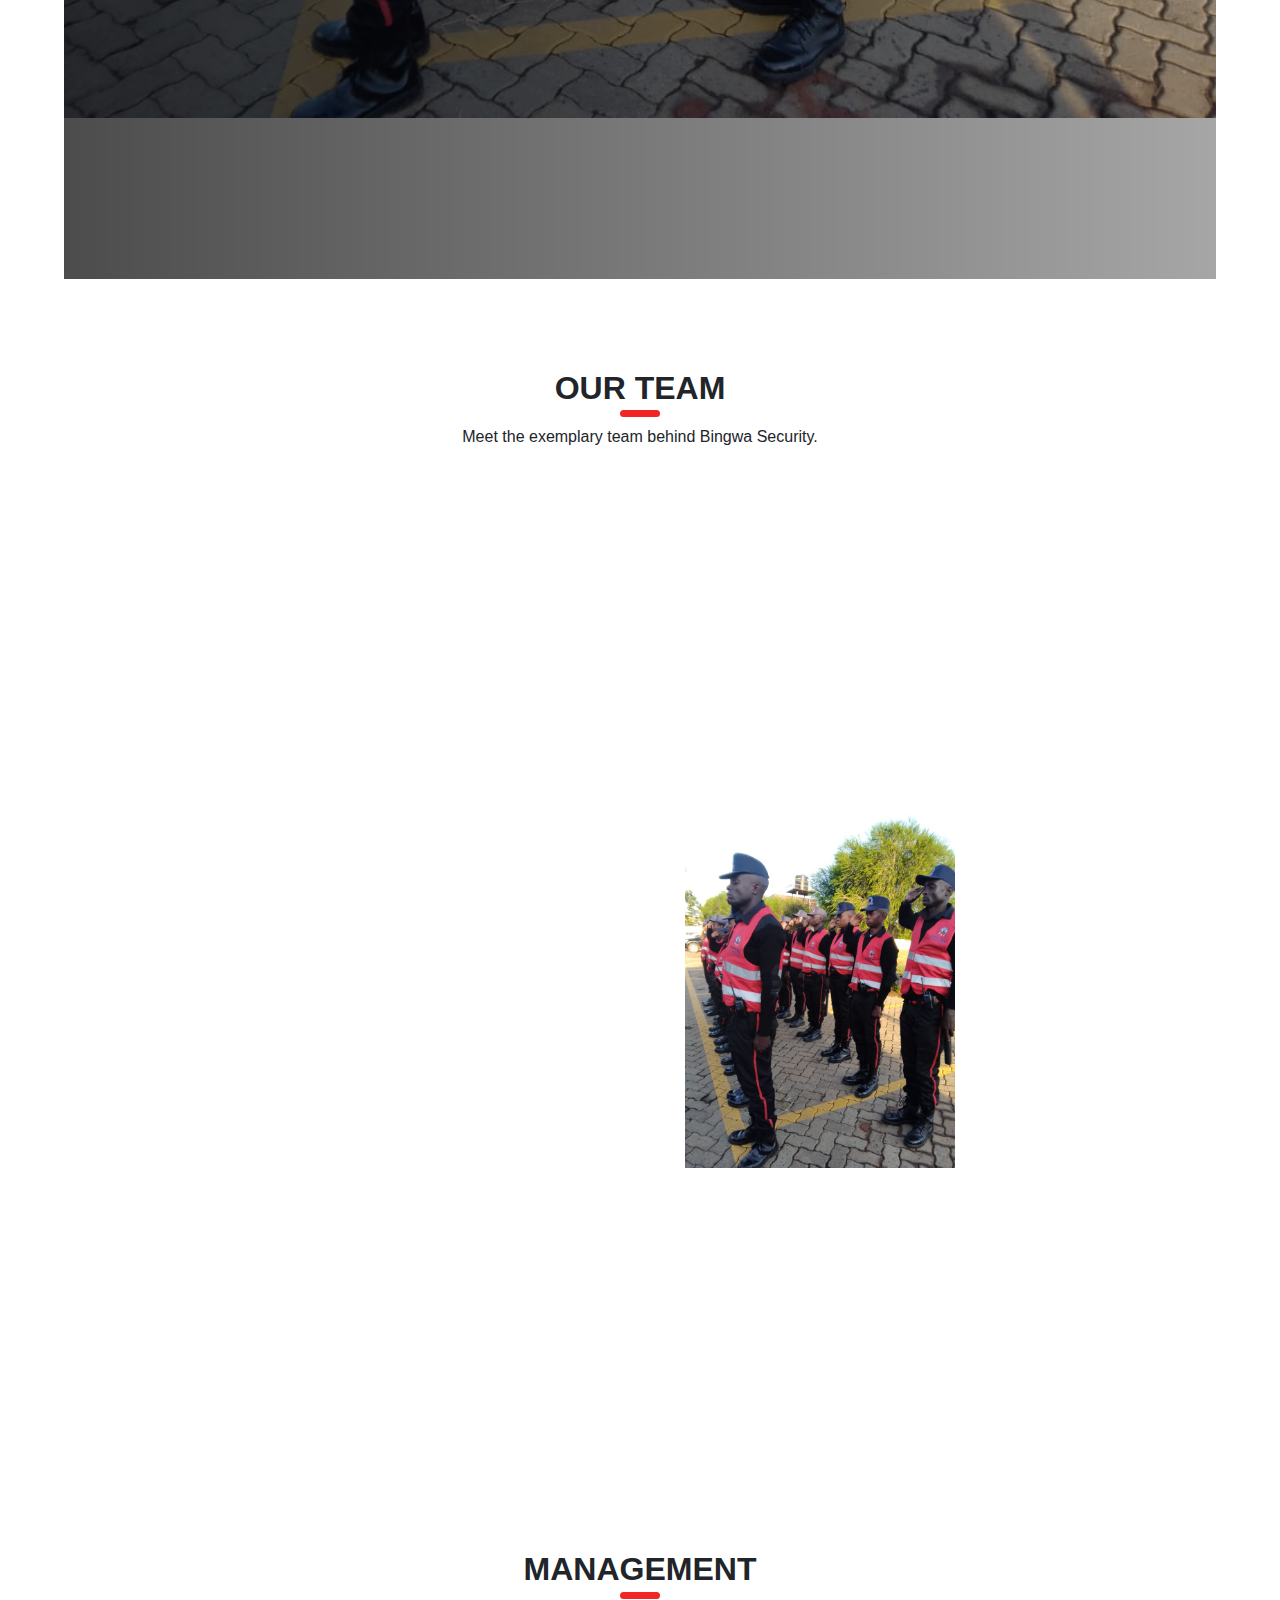
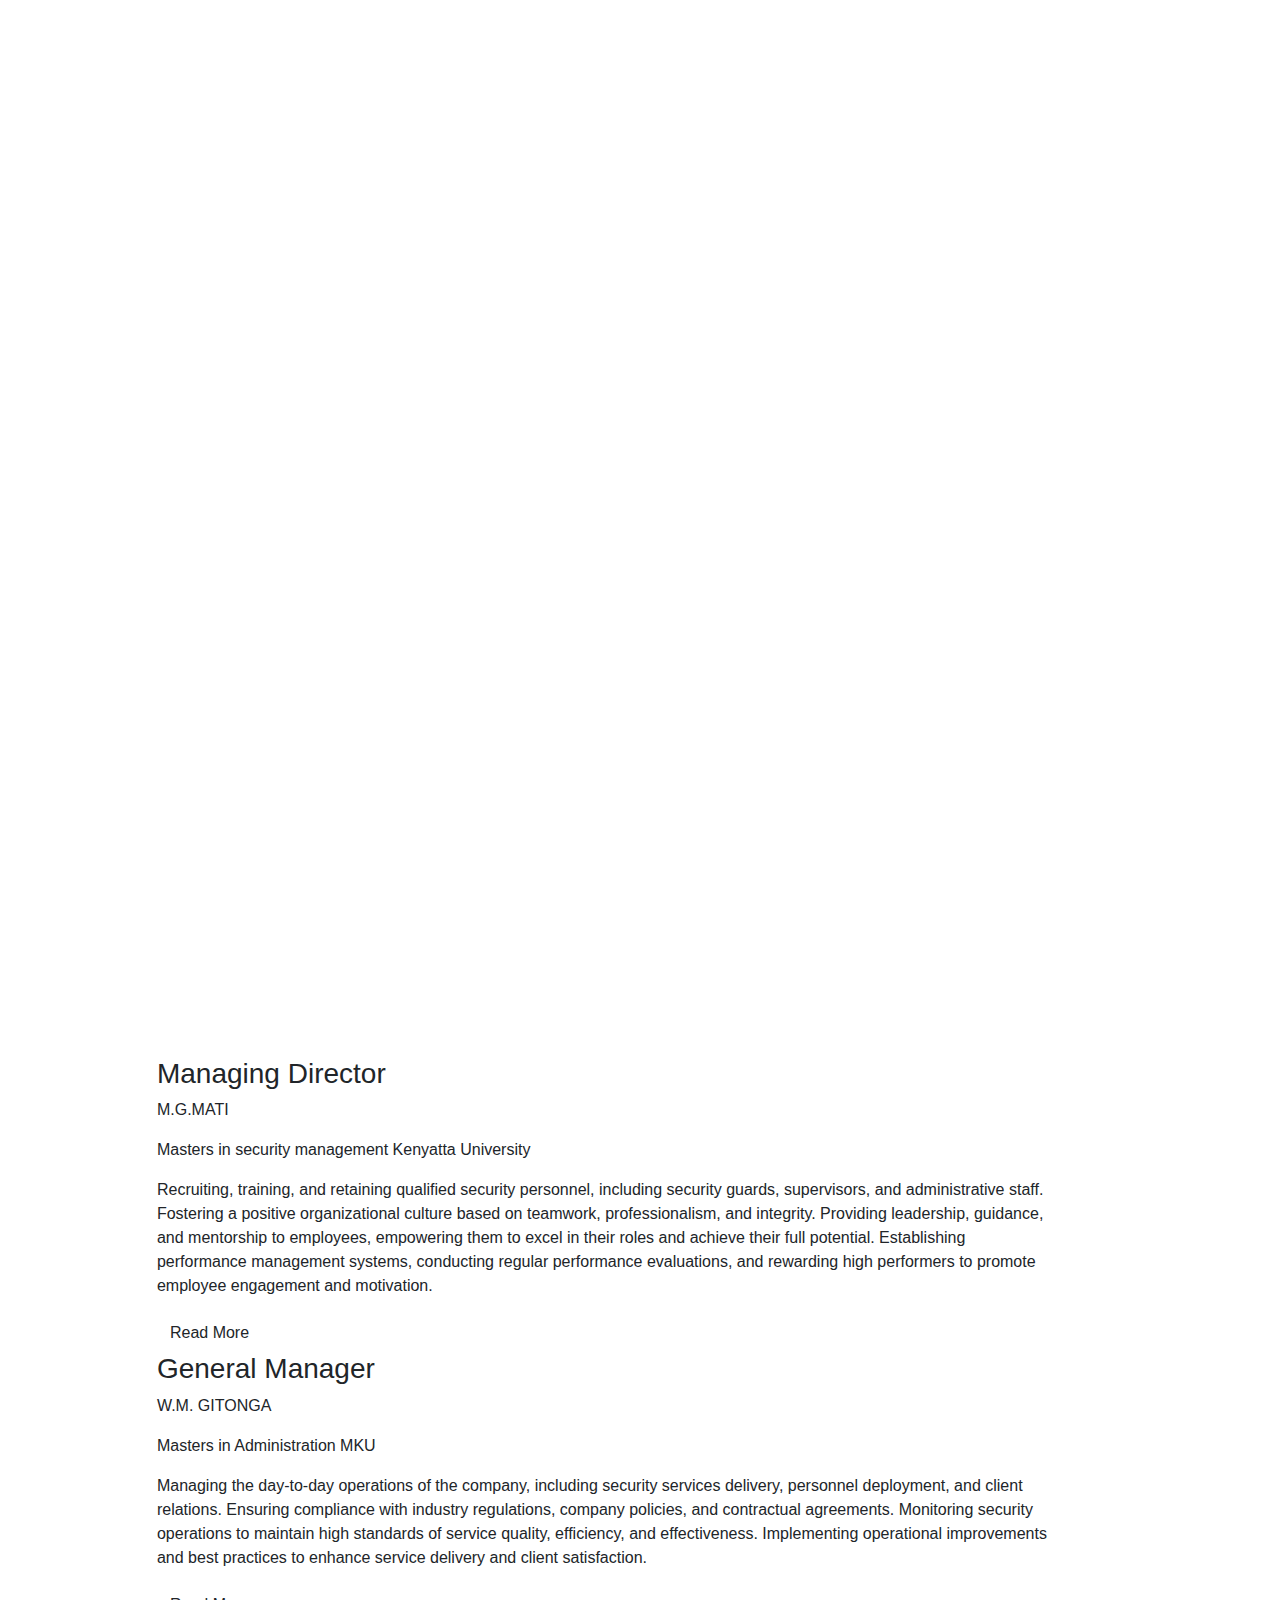
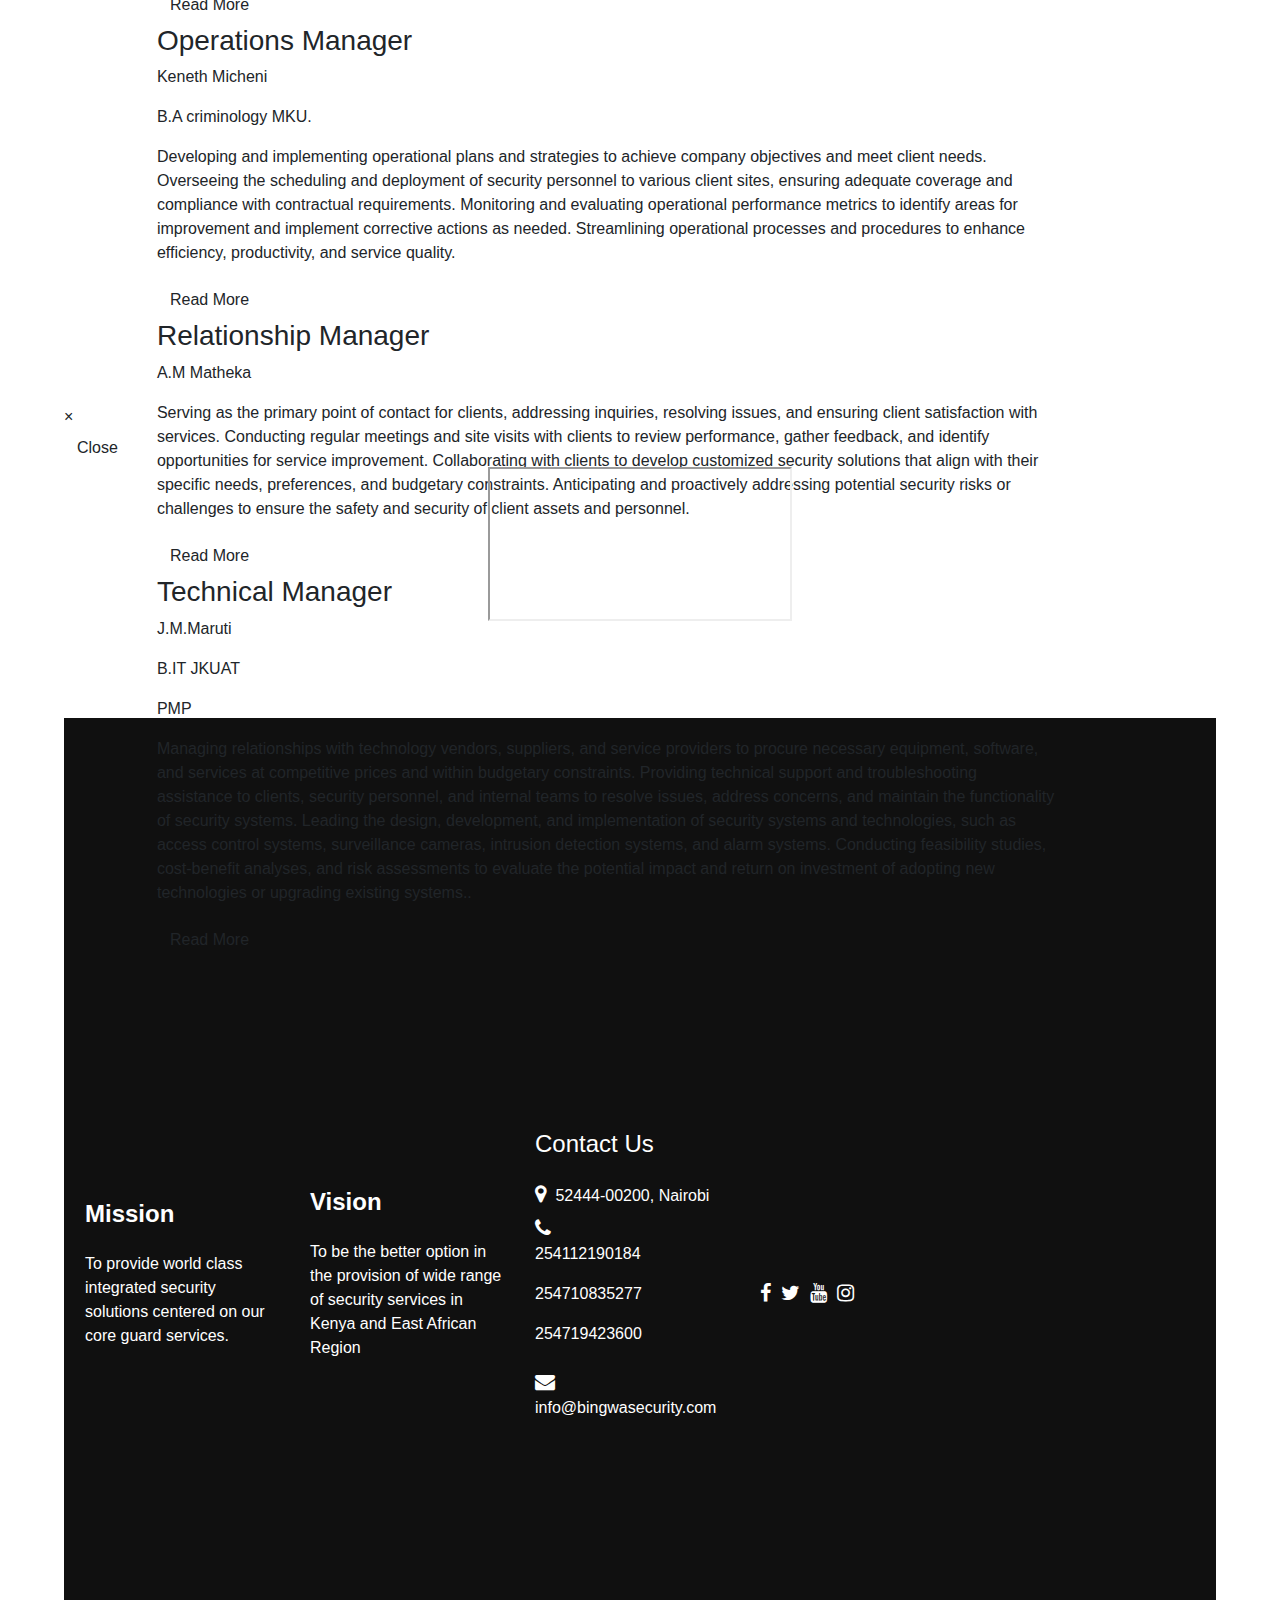
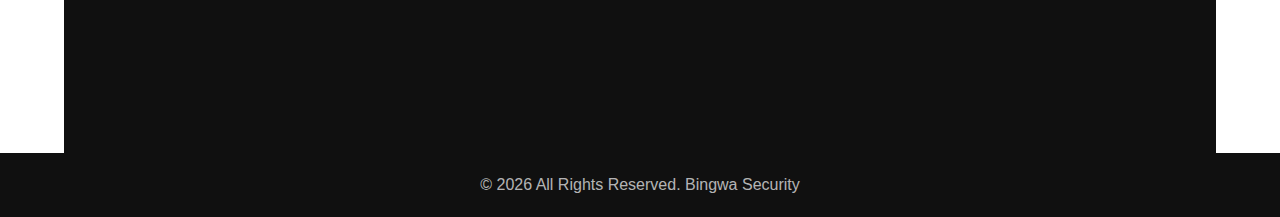
==== commit 64e98383: "Update index.html" ====
--- a/index.html
+++ b/index.html
@@ -218,133 +218,132 @@
   <!-- end about section -->
 
   <!-- service section -->
- <style>
+<style>
         @import url('https://fonts.googleapis.com/css2?family=Oswald:wght@200;600&display=swap');
 
-        body {
+        $transition-time: 2.3s;
+
+        body{
             font-family: 'Oswald', sans-serif;
             background-color: #212121;
         }
 
-        section {
+        section{
             width: 90%;
             max-width: 1200px;
             margin: 0 auto;
         }
 
-        .row {
-            display: flex;
-            justify-content: space-between;
+        .row{
             align-items: center;
             height: 100vh;
-            margin-top: 20px; /* Adjust as needed */
-        }
-
-        .card {
+        }
+
+        .card{
             position: relative;
-            height: 200px; /* Adjust the height as needed */
-            width: calc(33.33% - 20px); /* Adjust the width and margin as needed */
+            height: 400px;
+            width: 100%;
             margin: 10px 0;
-            transition: ease all 2.3s;
+            transition: ease all $transition-time;
             perspective: 1200px;
         }
 
-        .card:hover .cover {
+        .card:hover .cover{
             transform: rotateX(0deg) rotateY(-180deg);
         }
 
-        .cover {
+        .cover{
             position: absolute;
             height: 100%;
             width: 100%;
             transform-style: preserve-3d;
-            transition: ease all 2.3s;
+            transition: ease all $transition-time;
             background-size: cover;
             background-position: center center;
             background-repeat: no-repeat;
         }
 
-        .cover:before {
+        .cover:before{
             content: '';
             position: absolute;
-            border: 5px solid rgba(255, 255, 255, .5);
-            box-shadow: 0 0 12px rgba(0, 0, 0, .3);
-            top: 20px;
-            left: 20px;
-            right: 20px;
-            bottom: 20px;
+            border: 5px solid rgba(255,255,255,.5);
+            box-shadow: 0 0 12px rgba(0,0,0,.3); 
+            top:20px;
+            left:20px;
+            right:20px;
+            bottom:20px;
             z-index: 2;
-            transition: ease all 2.3s;
+            transition: ease all $transition-time;
             transform-style: preserve-3d;
             transform: translateZ(0px);
         }
 
-        .cover:after {
+        .cover:after{
             content: '';
             position: absolute;
-            top: 0px;
-            left: 0px;
-            right: 0px;
-            bottom: 0px;
+            top:0px;
+            left:0px;
+            right:0px;
+            bottom:0px;
             z-index: 2;
             transition: ease all 1.3s;
-            background: rgba(0, 0, 0, .4);
-        }
-
-        .item-a {
+            background: rgba(0,0,0,.4);
+        }
+
+        .item-a{
             background-image: url('images/imagesy.jpeg');
         }
 
-        .item-b {
+        .item-b{
             background-image: url('images/z1.jpeg');
         }
 
-        .item-c {
+        .item-c{
             background-image: url('images/z4.jpeg');
         }
 
-        .cover h1 {
+        .cover h1{
             font-weight: 600;
             position: absolute;
             bottom: 55px;
             left: 50px;
             color: white;
             transform-style: preserve-3d;
-            transition: ease all 2.3s;
-            z-index: 3;
+            transition: ease all $transition-time;
+            z-index:3;
             font-size: 1.7em;
             transform: translateZ(0px);
         }
 
-        .price {
+        .price{
             font-weight: 200;
             position: absolute;
             top: 55px;
             right: 50px;
             color: white;
             transform-style: preserve-3d;
-            transition: ease all 2.3s;
-            z-index: 4;
+            transition: ease all $transition-time;
+            z-index:4;
             font-size: 2em;
             transform: translateZ(0px);
         }
 
-        .card-back {
+        .card-back{
             position: absolute;
             height: 100%;
             width: 100%;
             background: #0b0f08;
             transform-style: preserve-3d;
-            transition: ease all 2.3s;
+            transition: ease all $transition-time;
             transform: translateZ(-1px);
             display: flex;
             align-items: center;
             justify-content: center;
         }
 
-        .card-back a {
+        .card-back a{
             transform-style: preserve-3d;
-            transition: ease transform 2.3s, ease background .5s;
+            transition: ease transform $transition-time, ease background .5s;
             transform: translateZ(-1px) rotatey(-180deg);
             background: transparent;
             border: 1px solid white;
@@ -356,7 +355,7 @@
             text-decoration: none;
         }
 
-        .card-back a:hover {
+        .card-back a:hover{
             background-color: white;
             color: #0b0f08;
         }
